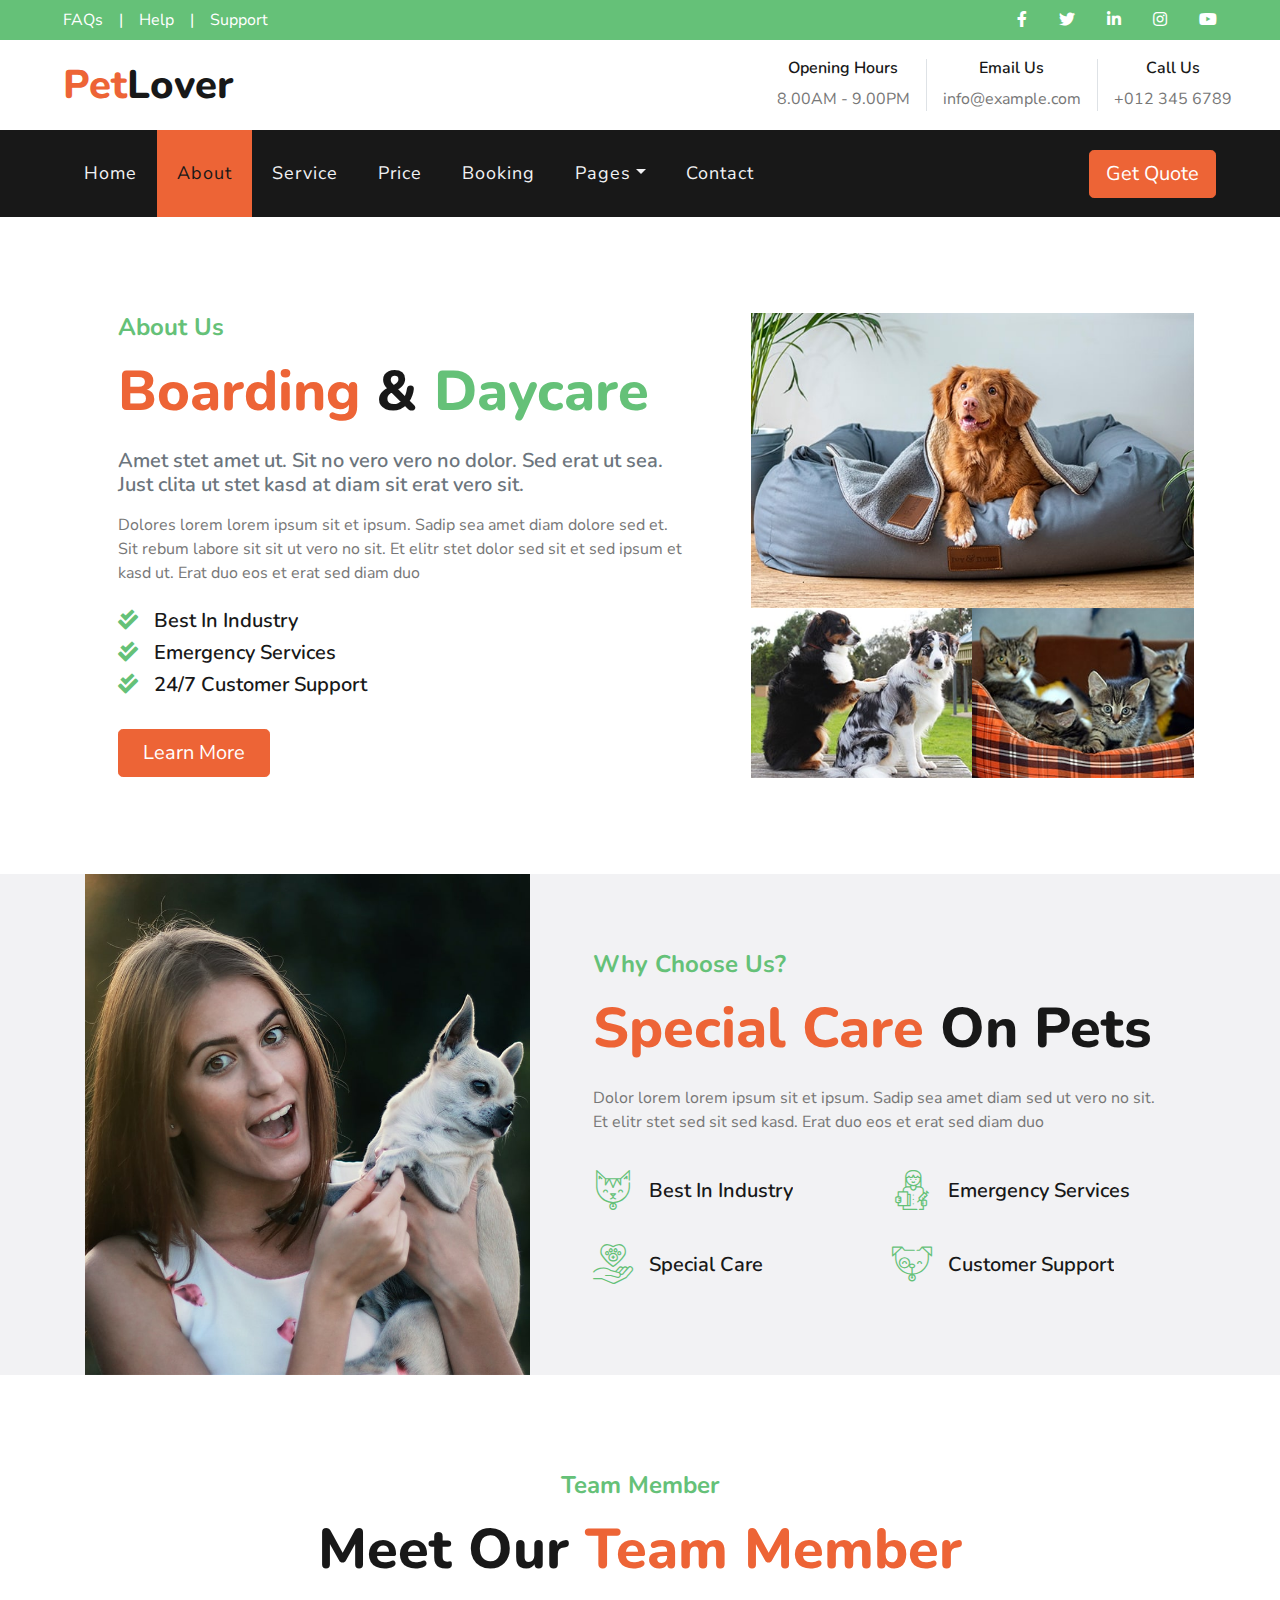
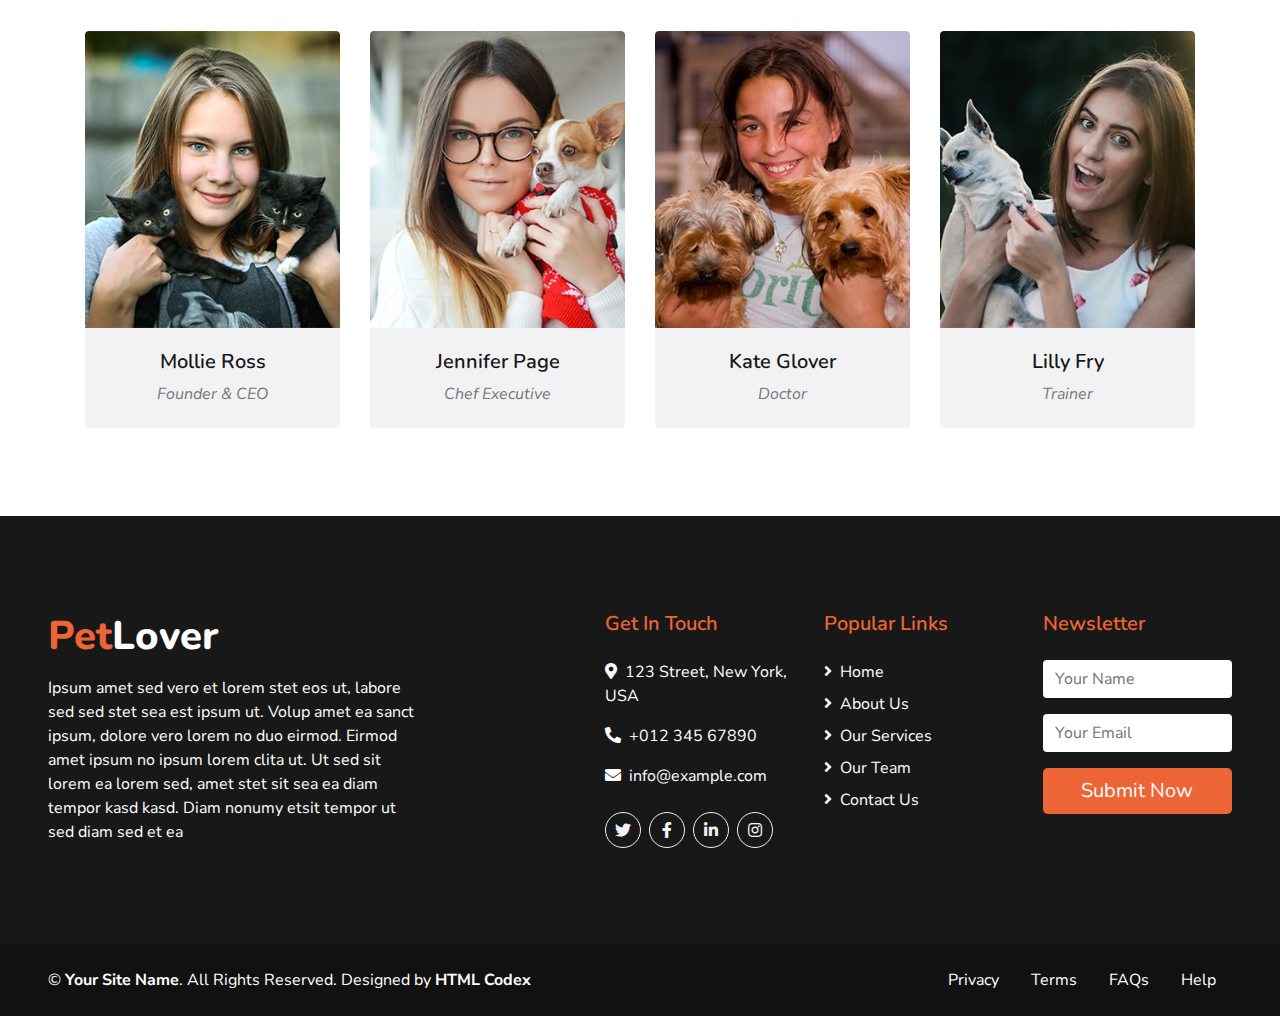
==== about.html @ 8bed98ee "Primer commit" ====
<!DOCTYPE html>
<html lang="en">

<head>
    <meta charset="utf-8">
    <title>PetLover - Pet Care Website Template</title>
    <meta content="width=device-width, initial-scale=1.0" name="viewport">
    <meta content="Free HTML Templates" name="keywords">
    <meta content="Free HTML Templates" name="description">

    <!-- Favicon -->
    <link href="img/favicon.ico" rel="icon">

    <!-- Google Web Fonts -->
    <link href="https://fonts.googleapis.com/css2?family=Nunito+Sans&family=Nunito:wght@600;700;800&display=swap" rel="stylesheet"> 

    <!-- Font Awesome -->
    <link href="https://cdnjs.cloudflare.com/ajax/libs/font-awesome/5.10.0/css/all.min.css" rel="stylesheet">

    <!-- Flaticon Font -->
    <link href="lib/flaticon/font/flaticon.css" rel="stylesheet">

    <!-- Libraries Stylesheet -->
    <link href="lib/owlcarousel/assets/owl.carousel.min.css" rel="stylesheet">
    <link href="lib/tempusdominus/css/tempusdominus-bootstrap-4.min.css" rel="stylesheet" />

    <!-- Customized Bootstrap Stylesheet -->
    <link href="css/style.css" rel="stylesheet">
</head>

<body>
    <!-- Topbar Start -->
    <div class="container-fluid">
        <div class="row bg-secondary py-2 px-lg-5">
            <div class="col-lg-6 text-center text-lg-left mb-2 mb-lg-0">
                <div class="d-inline-flex align-items-center">
                    <a class="text-white pr-3" href="">FAQs</a>
                    <span class="text-white">|</span>
                    <a class="text-white px-3" href="">Help</a>
                    <span class="text-white">|</span>
                    <a class="text-white pl-3" href="">Support</a>
                </div>
            </div>
            <div class="col-lg-6 text-center text-lg-right">
                <div class="d-inline-flex align-items-center">
                    <a class="text-white px-3" href="">
                        <i class="fab fa-facebook-f"></i>
                    </a>
                    <a class="text-white px-3" href="">
                        <i class="fab fa-twitter"></i>
                    </a>
                    <a class="text-white px-3" href="">
                        <i class="fab fa-linkedin-in"></i>
                    </a>
                    <a class="text-white px-3" href="">
                        <i class="fab fa-instagram"></i>
                    </a>
                    <a class="text-white pl-3" href="">
                        <i class="fab fa-youtube"></i>
                    </a>
                </div>
            </div>
        </div>
        <div class="row py-3 px-lg-5">
            <div class="col-lg-4">
                <a href="" class="navbar-brand d-none d-lg-block">
                    <h1 class="m-0 display-5 text-capitalize"><span class="text-primary">Pet</span>Lover</h1>
                </a>
            </div>
            <div class="col-lg-8 text-center text-lg-right">
                <div class="d-inline-flex align-items-center">
                    <div class="d-inline-flex flex-column text-center pr-3 border-right">
                        <h6>Opening Hours</h6>
                        <p class="m-0">8.00AM - 9.00PM</p>
                    </div>
                    <div class="d-inline-flex flex-column text-center px-3 border-right">
                        <h6>Email Us</h6>
                        <p class="m-0">info@example.com</p>
                    </div>
                    <div class="d-inline-flex flex-column text-center pl-3">
                        <h6>Call Us</h6>
                        <p class="m-0">+012 345 6789</p>
                    </div>
                </div>
            </div>
        </div>
    </div>
    <!-- Topbar End -->


    <!-- Navbar Start -->
    <div class="container-fluid p-0">
        <nav class="navbar navbar-expand-lg bg-dark navbar-dark py-3 py-lg-0 px-lg-5">
            <a href="" class="navbar-brand d-block d-lg-none">
                <h1 class="m-0 display-5 text-capitalize font-italic text-white"><span class="text-primary">Safety</span>First</h1>
            </a>
            <button type="button" class="navbar-toggler" data-toggle="collapse" data-target="#navbarCollapse">
                <span class="navbar-toggler-icon"></span>
            </button>
            <div class="collapse navbar-collapse justify-content-between px-3" id="navbarCollapse">
                <div class="navbar-nav mr-auto py-0">
                    <a href="index.html" class="nav-item nav-link">Home</a>
                    <a href="about.html" class="nav-item nav-link active">About</a>
                    <a href="service.html" class="nav-item nav-link">Service</a>
                    <a href="price.html" class="nav-item nav-link">Price</a>
                    <a href="booking.html" class="nav-item nav-link">Booking</a>
                    <div class="nav-item dropdown">
                        <a href="#" class="nav-link dropdown-toggle" data-toggle="dropdown">Pages</a>
                        <div class="dropdown-menu rounded-0 m-0">
                            <a href="blog.html" class="dropdown-item">Blog Grid</a>
                            <a href="single.html" class="dropdown-item">Blog Detail</a>
                        </div>
                    </div>
                    <a href="contact.html" class="nav-item nav-link">Contact</a>
                </div>
                <a href="" class="btn btn-lg btn-primary px-3 d-none d-lg-block">Get Quote</a>
            </div>
        </nav>
    </div>
    <!-- Navbar End -->


    <!-- About Start -->
    <div class="container py-5">
        <div class="row py-5">
            <div class="col-lg-7 pb-5 pb-lg-0 px-3 px-lg-5">
                <h4 class="text-secondary mb-3">About Us</h4>
                <h1 class="display-4 mb-4"><span class="text-primary">Boarding</span> & <span class="text-secondary">Daycare</span></h1>
                <h5 class="text-muted mb-3">Amet stet amet ut. Sit no vero vero no dolor. Sed erat ut sea. Just clita ut stet kasd at diam sit erat vero sit.</h5>
                <p class="mb-4">Dolores lorem lorem ipsum sit et ipsum. Sadip sea amet diam dolore sed et. Sit rebum labore sit sit ut vero no sit. Et elitr stet dolor sed sit et sed ipsum et kasd ut. Erat duo eos et erat sed diam duo</p>
                <ul class="list-inline">
                    <li><h5><i class="fa fa-check-double text-secondary mr-3"></i>Best In Industry</h5></li>
                    <li><h5><i class="fa fa-check-double text-secondary mr-3"></i>Emergency Services</h5></li>
                    <li><h5><i class="fa fa-check-double text-secondary mr-3"></i>24/7 Customer Support</h5></li>
                </ul>
                <a href="" class="btn btn-lg btn-primary mt-3 px-4">Learn More</a>
            </div>
            <div class="col-lg-5">
                <div class="row px-3">
                    <div class="col-12 p-0">
                        <img class="img-fluid w-100" src="img/about-1.jpg" alt="">
                    </div>
                    <div class="col-6 p-0">
                        <img class="img-fluid w-100" src="img/about-2.jpg" alt="">
                    </div>
                    <div class="col-6 p-0">
                        <img class="img-fluid w-100" src="img/about-3.jpg" alt="">
                    </div>
                </div>
            </div>
        </div>
    </div>
    <!-- About End -->


    <!-- Features Start -->
    <div class="container-fluid bg-light">
        <div class="container">
            <div class="row align-items-center">
                <div class="col-lg-5">
                    <img class="img-fluid w-100" src="img/feature.jpg" alt="">
                </div>
                <div class="col-lg-7 py-5 py-lg-0 px-3 px-lg-5">
                    <h4 class="text-secondary mb-3">Why Choose Us?</h4>
                    <h1 class="display-4 mb-4"><span class="text-primary">Special Care</span> On Pets</h1>
                    <p class="mb-4">Dolor lorem lorem ipsum sit et ipsum. Sadip sea amet diam sed ut vero no sit. Et elitr stet sed sit sed kasd. Erat duo eos et erat sed diam duo</p>
                    <div class="row py-2">
                        <div class="col-6">
                            <div class="d-flex align-items-center mb-4">
                                <h1 class="flaticon-cat font-weight-normal text-secondary m-0 mr-3"></h1>
                                <h5 class="text-truncate m-0">Best In Industry</h5>
                            </div>
                        </div>
                        <div class="col-6">
                            <div class="d-flex align-items-center mb-4">
                                <h1 class="flaticon-doctor font-weight-normal text-secondary m-0 mr-3"></h1>
                                <h5 class="text-truncate m-0">Emergency Services</h5>
                            </div>
                        </div>
                        <div class="col-6">
                            <div class="d-flex align-items-center">
                                <h1 class="flaticon-care font-weight-normal text-secondary m-0 mr-3"></h1>
                                <h5 class="text-truncate m-0">Special Care</h5>
                            </div>
                        </div>
                        <div class="col-6">
                            <div class="d-flex align-items-center">
                                <h1 class="flaticon-dog font-weight-normal text-secondary m-0 mr-3"></h1>
                                <h5 class="text-truncate m-0">Customer Support</h5>
                            </div>
                        </div>
                    </div>
                </div>
            </div>
        </div>
    </div>
    <!-- Features End -->


    <!-- Team Start -->
    <div class="container mt-5 pt-5 pb-3">
        <div class="d-flex flex-column text-center mb-5">
            <h4 class="text-secondary mb-3">Team Member</h4>
            <h1 class="display-4 m-0">Meet Our <span class="text-primary">Team Member</span></h1>
        </div>
        <div class="row">
            <div class="col-lg-3 col-md-6">
                <div class="team card position-relative overflow-hidden border-0 mb-4">
                    <img class="card-img-top" src="img/team-1.jpg" alt="">
                    <div class="card-body text-center p-0">
                        <div class="team-text d-flex flex-column justify-content-center bg-light">
                            <h5>Mollie Ross</h5>
                            <i>Founder & CEO</i>
                        </div>
                        <div class="team-social d-flex align-items-center justify-content-center bg-dark">
                            <a class="btn btn-outline-primary rounded-circle text-center mr-2 px-0" style="width: 36px; height: 36px;" href="#"><i class="fab fa-twitter"></i></a>
                            <a class="btn btn-outline-primary rounded-circle text-center mr-2 px-0" style="width: 36px; height: 36px;" href="#"><i class="fab fa-facebook-f"></i></a>
                            <a class="btn btn-outline-primary rounded-circle text-center mr-2 px-0" style="width: 36px; height: 36px;" href="#"><i class="fab fa-linkedin-in"></i></a>
                            <a class="btn btn-outline-primary rounded-circle text-center px-0" style="width: 36px; height: 36px;" href="#"><i class="fab fa-instagram"></i></a>
                        </div>
                    </div>
                </div>
            </div>
            <div class="col-lg-3 col-md-6">
                <div class="team card position-relative overflow-hidden border-0 mb-4">
                    <img class="card-img-top" src="img/team-2.jpg" alt="">
                    <div class="card-body text-center p-0">
                        <div class="team-text d-flex flex-column justify-content-center bg-light">
                            <h5>Jennifer Page</h5>
                            <i>Chef Executive</i>
                        </div>
                        <div class="team-social d-flex align-items-center justify-content-center bg-dark">
                            <a class="btn btn-outline-primary rounded-circle text-center mr-2 px-0" style="width: 36px; height: 36px;" href="#"><i class="fab fa-twitter"></i></a>
                            <a class="btn btn-outline-primary rounded-circle text-center mr-2 px-0" style="width: 36px; height: 36px;" href="#"><i class="fab fa-facebook-f"></i></a>
                            <a class="btn btn-outline-primary rounded-circle text-center mr-2 px-0" style="width: 36px; height: 36px;" href="#"><i class="fab fa-linkedin-in"></i></a>
                            <a class="btn btn-outline-primary rounded-circle text-center px-0" style="width: 36px; height: 36px;" href="#"><i class="fab fa-instagram"></i></a>
                        </div>
                    </div>
                </div>
            </div>
            <div class="col-lg-3 col-md-6">
                <div class="team card position-relative overflow-hidden border-0 mb-4">
                    <img class="card-img-top" src="img/team-3.jpg" alt="">
                    <div class="card-body text-center p-0">
                        <div class="team-text d-flex flex-column justify-content-center bg-light">
                            <h5>Kate Glover</h5>
                            <i>Doctor</i>
                        </div>
                        <div class="team-social d-flex align-items-center justify-content-center bg-dark">
                            <a class="btn btn-outline-primary rounded-circle text-center mr-2 px-0" style="width: 36px; height: 36px;" href="#"><i class="fab fa-twitter"></i></a>
                            <a class="btn btn-outline-primary rounded-circle text-center mr-2 px-0" style="width: 36px; height: 36px;" href="#"><i class="fab fa-facebook-f"></i></a>
                            <a class="btn btn-outline-primary rounded-circle text-center mr-2 px-0" style="width: 36px; height: 36px;" href="#"><i class="fab fa-linkedin-in"></i></a>
                            <a class="btn btn-outline-primary rounded-circle text-center px-0" style="width: 36px; height: 36px;" href="#"><i class="fab fa-instagram"></i></a>
                        </div>
                    </div>
                </div>
            </div>
            <div class="col-lg-3 col-md-6">
                <div class="team card position-relative overflow-hidden border-0 mb-4">
                    <img class="card-img-top" src="img/team-4.jpg" alt="">
                    <div class="card-body text-center p-0">
                        <div class="team-text d-flex flex-column justify-content-center bg-light">
                            <h5>Lilly Fry</h5>
                            <i>Trainer</i>
                        </div>
                        <div class="team-social d-flex align-items-center justify-content-center bg-dark">
                            <a class="btn btn-outline-primary rounded-circle text-center mr-2 px-0" style="width: 36px; height: 36px;" href="#"><i class="fab fa-twitter"></i></a>
                            <a class="btn btn-outline-primary rounded-circle text-center mr-2 px-0" style="width: 36px; height: 36px;" href="#"><i class="fab fa-facebook-f"></i></a>
                            <a class="btn btn-outline-primary rounded-circle text-center mr-2 px-0" style="width: 36px; height: 36px;" href="#"><i class="fab fa-linkedin-in"></i></a>
                            <a class="btn btn-outline-primary rounded-circle text-center px-0" style="width: 36px; height: 36px;" href="#"><i class="fab fa-instagram"></i></a>
                        </div>
                    </div>
                </div>
            </div>
        </div>
    </div>
    <!-- Team End -->


    <!-- Footer Start -->
    <div class="container-fluid bg-dark text-white mt-5 py-5 px-sm-3 px-md-5">
        <div class="row pt-5">
            <div class="col-lg-4 col-md-12 mb-5">
                <h1 class="mb-3 display-5 text-capitalize text-white"><span class="text-primary">Pet</span>Lover</h1>
                <p class="m-0">Ipsum amet sed vero et lorem stet eos ut, labore sed sed stet sea est ipsum ut. Volup amet ea sanct ipsum, dolore vero lorem no duo eirmod. Eirmod amet ipsum no ipsum lorem clita ut. Ut sed sit lorem ea lorem sed, amet stet sit sea ea diam tempor kasd kasd. Diam nonumy etsit tempor ut sed diam sed et ea</p>
            </div>
            <div class="col-lg-8 col-md-12">
                <div class="row">
                    <div class="col-md-4 mb-5">
                        <h5 class="text-primary mb-4">Get In Touch</h5>
                        <p><i class="fa fa-map-marker-alt mr-2"></i>123 Street, New York, USA</p>
                        <p><i class="fa fa-phone-alt mr-2"></i>+012 345 67890</p>
                        <p><i class="fa fa-envelope mr-2"></i>info@example.com</p>
                        <div class="d-flex justify-content-start mt-4">
                            <a class="btn btn-outline-light rounded-circle text-center mr-2 px-0" style="width: 36px; height: 36px;" href="#"><i class="fab fa-twitter"></i></a>
                            <a class="btn btn-outline-light rounded-circle text-center mr-2 px-0" style="width: 36px; height: 36px;" href="#"><i class="fab fa-facebook-f"></i></a>
                            <a class="btn btn-outline-light rounded-circle text-center mr-2 px-0" style="width: 36px; height: 36px;" href="#"><i class="fab fa-linkedin-in"></i></a>
                            <a class="btn btn-outline-light rounded-circle text-center mr-2 px-0" style="width: 36px; height: 36px;" href="#"><i class="fab fa-instagram"></i></a>
                        </div>
                    </div>
                    <div class="col-md-4 mb-5">
                        <h5 class="text-primary mb-4">Popular Links</h5>
                        <div class="d-flex flex-column justify-content-start">
                            <a class="text-white mb-2" href="#"><i class="fa fa-angle-right mr-2"></i>Home</a>
                            <a class="text-white mb-2" href="#"><i class="fa fa-angle-right mr-2"></i>About Us</a>
                            <a class="text-white mb-2" href="#"><i class="fa fa-angle-right mr-2"></i>Our Services</a>
                            <a class="text-white mb-2" href="#"><i class="fa fa-angle-right mr-2"></i>Our Team</a>
                            <a class="text-white" href="#"><i class="fa fa-angle-right mr-2"></i>Contact Us</a>
                        </div>
                    </div>
                    <div class="col-md-4 mb-5">
                        <h5 class="text-primary mb-4">Newsletter</h5>
                        <form action="">
                            <div class="form-group">
                                <input type="text" class="form-control border-0" placeholder="Your Name" required="required" />
                            </div>
                            <div class="form-group">
                                <input type="email" class="form-control border-0" placeholder="Your Email" required="required" />
                            </div>
                            <div>
                                <button class="btn btn-lg btn-primary btn-block border-0" type="submit">Submit Now</button>
                            </div>
                        </form>
                    </div>
                </div>
            </div>
        </div>
    </div>
    <div class="container-fluid text-white py-4 px-sm-3 px-md-5" style="background: #111111;">
        <div class="row">
            <div class="col-md-6 text-center text-md-left mb-3 mb-md-0">
                <p class="m-0 text-white">
                    &copy; <a class="text-white font-weight-bold" href="#">Your Site Name</a>. All Rights Reserved. Designed by
                    <a class="text-white font-weight-bold" href="https://htmlcodex.com">HTML Codex</a>
                </p>
            </div>
            <div class="col-md-6 text-center text-md-right">
                <ul class="nav d-inline-flex">
                    <li class="nav-item">
                        <a class="nav-link text-white py-0" href="#">Privacy</a>
                    </li>
                    <li class="nav-item">
                        <a class="nav-link text-white py-0" href="#">Terms</a>
                    </li>
                    <li class="nav-item">
                        <a class="nav-link text-white py-0" href="#">FAQs</a>
                    </li>
                    <li class="nav-item">
                        <a class="nav-link text-white py-0" href="#">Help</a>
                    </li>
                </ul>
            </div>
        </div>
    </div>
    <!-- Footer End -->


    <!-- Back to Top -->
    <a href="#" class="btn btn-lg btn-primary back-to-top"><i class="fa fa-angle-double-up"></i></a>


    <!-- JavaScript Libraries -->
    <script src="https://code.jquery.com/jquery-3.4.1.min.js"></script>
    <script src="https://stackpath.bootstrapcdn.com/bootstrap/4.4.1/js/bootstrap.bundle.min.js"></script>
    <script src="lib/easing/easing.min.js"></script>
    <script src="lib/owlcarousel/owl.carousel.min.js"></script>
    <script src="lib/tempusdominus/js/moment.min.js"></script>
    <script src="lib/tempusdominus/js/moment-timezone.min.js"></script>
    <script src="lib/tempusdominus/js/tempusdominus-bootstrap-4.min.js"></script>

    <!-- Contact Javascript File -->
    <script src="mail/jqBootstrapValidation.min.js"></script>
    <script src="mail/contact.js"></script>

    <!-- Template Javascript -->
    <script src="js/main.js"></script>
</body>

</html>
---- lib/flaticon/font/flaticon.css ----
/*
  	Flaticon icon font: Flaticon
  	Creation date: 06/11/2020 05:08
  	*/

@font-face {
  font-family: "Flaticon";
  src: url("./Flaticon.eot");
  src: url("./Flaticon.eot?#iefix") format("embedded-opentype"),
       url("./Flaticon.woff2") format("woff2"),
       url("./Flaticon.woff") format("woff"),
       url("./Flaticon.ttf") format("truetype"),
       url("./Flaticon.svg#Flaticon") format("svg");
  font-weight: normal;
  font-style: normal;
}

@media screen and (-webkit-min-device-pixel-ratio:0) {
  @font-face {
    font-family: "Flaticon";
    src: url("./Flaticon.svg#Flaticon") format("svg");
  }
}

[class^="flaticon-"]:before, [class*=" flaticon-"]:before,
[class^="flaticon-"]:after, [class*=" flaticon-"]:after {   
  font-family: Flaticon;
        font-size: 20px;
font-style: normal;
margin-left: 20px;
}

.flaticon-house:before { content: "\f100"; }
.flaticon-grooming:before { content: "\f101"; }
.flaticon-food:before { content: "\f102"; }
.flaticon-care:before { content: "\f103"; }
.flaticon-vaccine:before { content: "\f104"; }
.flaticon-doctor:before { content: "\f105"; }
.flaticon-cat:before { content: "\f106"; }
.flaticon-dog:before { content: "\f107"; }
.flaticon-fountain:before { content: "\f108"; }
.flaticon-toy:before { content: "\f109"; }
---- css/style.css ----
/******* Bootstrap Theming ********/
/*!
 * Bootstrap v4.5.3 (https://getbootstrap.com/)
 * Copyright 2011-2020 The Bootstrap Authors
 * Copyright 2011-2020 Twitter, Inc.
 * Licensed under MIT (https://github.com/twbs/bootstrap/blob/main/LICENSE)
 */
:root {
  --blue: #007bff;
  --indigo: #6610f2;
  --purple: #6f42c1;
  --pink: #e83e8c;
  --red: #dc3545;
  --orange: #fd7e14;
  --yellow: #ffc107;
  --green: #28a745;
  --teal: #20c997;
  --cyan: #17a2b8;
  --white: #fff;
  --gray: #6c757d;
  --gray-dark: #343a40;
  --primary: #ED6436;
  --secondary: #65C178;
  --success: #28a745;
  --info: #17a2b8;
  --warning: #ffc107;
  --danger: #dc3545;
  --light: #F2F2F4;
  --dark: #181818;
  --breakpoint-xs: 0;
  --breakpoint-sm: 576px;
  --breakpoint-md: 768px;
  --breakpoint-lg: 992px;
  --breakpoint-xl: 1200px;
  --font-family-sans-serif: "Nunito Sans", sans-serif;
  --font-family-monospace: SFMono-Regular, Menlo, Monaco, Consolas, "Liberation Mono", "Courier New", monospace;
}

*,
*::before,
*::after {
  box-sizing: border-box;
}

html {
  font-family: sans-serif;
  line-height: 1.15;
  -webkit-text-size-adjust: 100%;
  -webkit-tap-highlight-color: rgba(0, 0, 0, 0);
}

article, aside, figcaption, figure, footer, header, hgroup, main, nav, section {
  display: block;
}

body {
  margin: 0;
  font-family: "Nunito Sans", sans-serif;
  font-size: 1rem;
  font-weight: 400;
  line-height: 1.5;
  color: #777777;
  text-align: left;
  background-color: #fff;
}

[tabindex="-1"]:focus:not(:focus-visible) {
  outline: 0 !important;
}

hr {
  box-sizing: content-box;
  height: 0;
  overflow: visible;
}

h1, h2, h3, h4, h5, h6 {
  margin-top: 0;
  margin-bottom: 0.5rem;
}

p {
  margin-top: 0;
  margin-bottom: 1rem;
}

abbr[title],
abbr[data-original-title] {
  text-decoration: underline;
  text-decoration: underline dotted;
  cursor: help;
  border-bottom: 0;
  text-decoration-skip-ink: none;
}

address {
  margin-bottom: 1rem;
  font-style: normal;
  line-height: inherit;
}

ol,
ul,
dl {
  margin-top: 0;
  margin-bottom: 1rem;
}

ol ol,
ul ul,
ol ul,
ul ol {
  margin-bottom: 0;
}

dt {
  font-weight: 700;
}

dd {
  margin-bottom: .5rem;
  margin-left: 0;
}

blockquote {
  margin: 0 0 1rem;
}

b,
strong {
  font-weight: bolder;
}

small {
  font-size: 80%;
}

sub,
sup {
  position: relative;
  font-size: 75%;
  line-height: 0;
  vertical-align: baseline;
}

sub {
  bottom: -.25em;
}

sup {
  top: -.5em;
}

a {
  color: #ED6436;
  text-decoration: none;
  background-color: transparent;
}

a:hover {
  color: #c53f12;
  text-decoration: underline;
}

a:not([href]):not([class]) {
  color: inherit;
  text-decoration: none;
}

a:not([href]):not([class]):hover {
  color: inherit;
  text-decoration: none;
}

pre,
code,
kbd,
samp {
  font-family: SFMono-Regular, Menlo, Monaco, Consolas, "Liberation Mono", "Courier New", monospace;
  font-size: 1em;
}

pre {
  margin-top: 0;
  margin-bottom: 1rem;
  overflow: auto;
  -ms-overflow-style: scrollbar;
}

figure {
  margin: 0 0 1rem;
}

img {
  vertical-align: middle;
  border-style: none;
}

svg {
  overflow: hidden;
  vertical-align: middle;
}

table {
  border-collapse: collapse;
}

caption {
  padding-top: 0.75rem;
  padding-bottom: 0.75rem;
  color: #6c757d;
  text-align: left;
  caption-side: bottom;
}

th {
  text-align: inherit;
  text-align: -webkit-match-parent;
}

label {
  display: inline-block;
  margin-bottom: 0.5rem;
}

button {
  border-radius: 0;
}

button:focus {
  outline: 1px dotted;
  outline: 5px auto -webkit-focus-ring-color;
}

input,
button,
select,
optgroup,
textarea {
  margin: 0;
  font-family: inherit;
  font-size: inherit;
  line-height: inherit;
}

button,
input {
  overflow: visible;
}

button,
select {
  text-transform: none;
}

[role="button"] {
  cursor: pointer;
}

select {
  word-wrap: normal;
}

button,
[type="button"],
[type="reset"],
[type="submit"] {
  -webkit-appearance: button;
}

button:not(:disabled),
[type="button"]:not(:disabled),
[type="reset"]:not(:disabled),
[type="submit"]:not(:disabled) {
  cursor: pointer;
}

button::-moz-focus-inner,
[type="button"]::-moz-focus-inner,
[type="reset"]::-moz-focus-inner,
[type="submit"]::-moz-focus-inner {
  padding: 0;
  border-style: none;
}

input[type="radio"],
input[type="checkbox"] {
  box-sizing: border-box;
  padding: 0;
}

textarea {
  overflow: auto;
  resize: vertical;
}

fieldset {
  min-width: 0;
  padding: 0;
  margin: 0;
  border: 0;
}

legend {
  display: block;
  width: 100%;
  max-width: 100%;
  padding: 0;
  margin-bottom: .5rem;
  font-size: 1.5rem;
  line-height: inherit;
  color: inherit;
  white-space: normal;
}

@media (max-width: 1200px) {
  legend {
    font-size: calc(1.275rem + 0.3vw) ;
  }
}

progress {
  vertical-align: baseline;
}

[type="number"]::-webkit-inner-spin-button,
[type="number"]::-webkit-outer-spin-button {
  height: auto;
}

[type="search"] {
  outline-offset: -2px;
  -webkit-appearance: none;
}

[type="search"]::-webkit-search-decoration {
  -webkit-appearance: none;
}

::-webkit-file-upload-button {
  font: inherit;
  -webkit-appearance: button;
}

output {
  display: inline-block;
}

summary {
  display: list-item;
  cursor: pointer;
}

template {
  display: none;
}

[hidden] {
  display: none !important;
}

h1, h2, h3, h4, h5, h6,
.h1, .h2, .h3, .h4, .h5, .h6 {
  margin-bottom: 0.5rem;
  font-family: "Nunito", sans-serif;
  font-weight: 500;
  line-height: 1.2;
  color: #181818;
}

h1, .h1 {
  font-size: 2.5rem;
}

@media (max-width: 1200px) {
  h1, .h1 {
    font-size: calc(1.375rem + 1.5vw) ;
  }
}

h2, .h2 {
  font-size: 2rem;
}

@media (max-width: 1200px) {
  h2, .h2 {
    font-size: calc(1.325rem + 0.9vw) ;
  }
}

h3, .h3 {
  font-size: 1.75rem;
}

@media (max-width: 1200px) {
  h3, .h3 {
    font-size: calc(1.3rem + 0.6vw) ;
  }
}

h4, .h4 {
  font-size: 1.5rem;
}

@media (max-width: 1200px) {
  h4, .h4 {
    font-size: calc(1.275rem + 0.3vw) ;
  }
}

h5, .h5 {
  font-size: 1.25rem;
}

h6, .h6 {
  font-size: 1rem;
}

.lead {
  font-size: 1.25rem;
  font-weight: 300;
}

.display-1 {
  font-size: 6rem;
  font-weight: 300;
  line-height: 1.2;
}

@media (max-width: 1200px) {
  .display-1 {
    font-size: calc(1.725rem + 5.7vw) ;
  }
}

.display-2 {
  font-size: 5.5rem;
  font-weight: 300;
  line-height: 1.2;
}

@media (max-width: 1200px) {
  .display-2 {
    font-size: calc(1.675rem + 5.1vw) ;
  }
}

.display-3 {
  font-size: 4.5rem;
  font-weight: 300;
  line-height: 1.2;
}

@media (max-width: 1200px) {
  .display-3 {
    font-size: calc(1.575rem + 3.9vw) ;
  }
}

.display-4 {
  font-size: 3.5rem;
  font-weight: 300;
  line-height: 1.2;
}

@media (max-width: 1200px) {
  .display-4 {
    font-size: calc(1.475rem + 2.7vw) ;
  }
}

hr {
  margin-top: 1rem;
  margin-bottom: 1rem;
  border: 0;
  border-top: 1px solid rgba(0, 0, 0, 0.1);
}

small,
.small {
  font-size: 80%;
  font-weight: 400;
}

mark,
.mark {
  padding: 0.2em;
  background-color: #fcf8e3;
}

.list-unstyled {
  padding-left: 0;
  list-style: none;
}

.list-inline {
  padding-left: 0;
  list-style: none;
}

.list-inline-item {
  display: inline-block;
}

.list-inline-item:not(:last-child) {
  margin-right: 0.5rem;
}

.initialism {
  font-size: 90%;
  text-transform: uppercase;
}

.blockquote {
  margin-bottom: 1rem;
  font-size: 1.25rem;
}

.blockquote-footer {
  display: block;
  font-size: 80%;
  color: #6c757d;
}

.blockquote-footer::before {
  content: "\2014\00A0";
}

.img-fluid {
  max-width: 100%;
  height: auto;
}

.img-thumbnail {
  padding: 0.25rem;
  background-color: #fff;
  border: 1px solid #dee2e6;
  border-radius: 0.25rem;
  max-width: 100%;
  height: auto;
}

.figure {
  display: inline-block;
}

.figure-img {
  margin-bottom: 0.5rem;
  line-height: 1;
}

.figure-caption {
  font-size: 90%;
  color: #6c757d;
}

code {
  font-size: 87.5%;
  color: #e83e8c;
  word-wrap: break-word;
}

a > code {
  color: inherit;
}

kbd {
  padding: 0.2rem 0.4rem;
  font-size: 87.5%;
  color: #fff;
  background-color: #212529;
  border-radius: 0.2rem;
}

kbd kbd {
  padding: 0;
  font-size: 100%;
  font-weight: 700;
}

pre {
  display: block;
  font-size: 87.5%;
  color: #212529;
}

pre code {
  font-size: inherit;
  color: inherit;
  word-break: normal;
}

.pre-scrollable {
  max-height: 340px;
  overflow-y: scroll;
}

.container,
.container-fluid,
.container-sm,
.container-md,
.container-lg,
.container-xl {
  width: 100%;
  padding-right: 15px;
  padding-left: 15px;
  margin-right: auto;
  margin-left: auto;
}

@media (min-width: 576px) {
  .container, .container-sm {
    max-width: 540px;
  }
}

@media (min-width: 768px) {
  .container, .container-sm, .container-md {
    max-width: 720px;
  }
}

@media (min-width: 992px) {
  .container, .container-sm, .container-md, .container-lg {
    max-width: 960px;
  }
}

@media (min-width: 1200px) {
  .container, .container-sm, .container-md, .container-lg, .container-xl {
    max-width: 1140px;
  }
}

.row {
  display: flex;
  flex-wrap: wrap;
  margin-right: -15px;
  margin-left: -15px;
}

.no-gutters {
  margin-right: 0;
  margin-left: 0;
}

.no-gutters > .col,
.no-gutters > [class*="col-"] {
  padding-right: 0;
  padding-left: 0;
}

.col-1, .col-2, .col-3, .col-4, .col-5, .col-6, .col-7, .col-8, .col-9, .col-10, .col-11, .col-12, .col,
.col-auto, .col-sm-1, .col-sm-2, .col-sm-3, .col-sm-4, .col-sm-5, .col-sm-6, .col-sm-7, .col-sm-8, .col-sm-9, .col-sm-10, .col-sm-11, .col-sm-12, .col-sm,
.col-sm-auto, .col-md-1, .col-md-2, .col-md-3, .col-md-4, .col-md-5, .col-md-6, .col-md-7, .col-md-8, .col-md-9, .col-md-10, .col-md-11, .col-md-12, .col-md,
.col-md-auto, .col-lg-1, .col-lg-2, .col-lg-3, .col-lg-4, .col-lg-5, .col-lg-6, .col-lg-7,  .col-lg-9, .col-lg-10, .col-lg-11, .col-lg-12, .col-lg,
.col-lg-auto, .col-xl-1, .col-xl-2, .col-xl-3, .col-xl-4, .col-xl-5, .col-xl-6, .col-xl-7, .col-xl-8, .col-xl-9, .col-xl-10, .col-xl-11, .col-xl-12, .col-xl,
.col-xl-auto {
  position: relative;
  width: 100%;
  padding-right: 15px;
  padding-left: 15px;
}
.col-lg-8{
  display: flex;
  justify-content: end;
  width: 100%;
 

}
.col {
  flex-basis: 0;
  flex-grow: 1;
  max-width: 100%;
}

.row-cols-1 > * {
  flex: 0 0 100%;
  max-width: 100%;
}

.row-cols-2 > * {
  flex: 0 0 50%;
  max-width: 50%;
}

.row-cols-3 > * {
  flex: 0 0 33.33333%;
  max-width: 33.33333%;
}

.row-cols-4 > * {
  flex: 0 0 25%;
  max-width: 25%;
}

.row-cols-5 > * {
  flex: 0 0 20%;
  max-width: 20%;
}

.row-cols-6 > * {
  flex: 0 0 16.66667%;
  max-width: 16.66667%;
}

.col-auto {
  flex: 0 0 auto;
  width: auto;
  max-width: 100%;
}

.col-1 {
  flex: 0 0 8.33333%;
  max-width: 8.33333%;
}

.col-2 {
  flex: 0 0 16.66667%;
  max-width: 16.66667%;
}

.col-3 {
  flex: 0 0 25%;
  max-width: 25%;
}

.col-4 {
  flex: 0 0 33.33333%;
  max-width: 33.33333%;
}

.col-5 {
  flex: 0 0 41.66667%;
  max-width: 41.66667%;
}

.col-6 {
  flex: 0 0 50%;
  max-width: 50%;
}

.col-7 {
  flex: 0 0 58.33333%;
  max-width: 58.33333%;
}

.col-8 {
  flex: 0 0 66.66667%;
  max-width: 66.66667%;
}

.col-9 {
  flex: 0 0 75%;
  max-width: 75%;
}

.col-10 {
  flex: 0 0 83.33333%;
  max-width: 83.33333%;
}

.col-11 {
  flex: 0 0 91.66667%;
  max-width: 91.66667%;
}

.col-12 {
  flex: 0 0 100%;
  max-width: 100%;
}

.order-first {
  order: -1;
}

.order-last {
  order: 13;
}

.order-0 {
  order: 0;
}

.order-1 {
  order: 1;
}

.order-2 {
  order: 2;
}

.order-3 {
  order: 3;
}

.order-4 {
  order: 4;
}

.order-5 {
  order: 5;
}

.order-6 {
  order: 6;
}

.order-7 {
  order: 7;
}

.order-8 {
  order: 8;
}

.order-9 {
  order: 9;
}

.order-10 {
  order: 10;
}

.order-11 {
  order: 11;
}

.order-12 {
  order: 12;
}

.offset-1 {
  margin-left: 8.33333%;
}

.offset-2 {
  margin-left: 16.66667%;
}

.offset-3 {
  margin-left: 25%;
}

.offset-4 {
  margin-left: 33.33333%;
}

.offset-5 {
  margin-left: 41.66667%;
}

.offset-6 {
  margin-left: 50%;
}

.offset-7 {
  margin-left: 58.33333%;
}

.offset-8 {
  margin-left: 66.66667%;
}

.offset-9 {
  margin-left: 75%;
}

.offset-10 {
  margin-left: 83.33333%;
}

.offset-11 {
  margin-left: 91.66667%;
}

@media (min-width: 576px) {
  .col-sm {
    flex-basis: 0;
    flex-grow: 1;
    max-width: 100%;
  }
  .row-cols-sm-1 > * {
    flex: 0 0 100%;
    max-width: 100%;
  }
  .row-cols-sm-2 > * {
    flex: 0 0 50%;
    max-width: 50%;
  }
  .row-cols-sm-3 > * {
    flex: 0 0 33.33333%;
    max-width: 33.33333%;
  }
  .row-cols-sm-4 > * {
    flex: 0 0 25%;
    max-width: 25%;
  }
  .row-cols-sm-5 > * {
    flex: 0 0 20%;
    max-width: 20%;
  }
  .row-cols-sm-6 > * {
    flex: 0 0 16.66667%;
    max-width: 16.66667%;
  }
  .col-sm-auto {
    flex: 0 0 auto;
    width: auto;
    max-width: 100%;
  }
  .col-sm-1 {
    flex: 0 0 8.33333%;
    max-width: 8.33333%;
  }
  .col-sm-2 {
    flex: 0 0 16.66667%;
    max-width: 16.66667%;
  }
  .col-sm-3 {
    flex: 0 0 25%;
    max-width: 25%;
  }
  .col-sm-4 {
    flex: 0 0 33.33333%;
    max-width: 33.33333%;
  }
  .col-sm-5 {
    flex: 0 0 41.66667%;
    max-width: 41.66667%;
  }
  .col-sm-6 {
    flex: 0 0 50%;
    max-width: 50%;
  }
  .col-sm-7 {
    flex: 0 0 58.33333%;
    max-width: 58.33333%;
  }
  .col-sm-8 {
    flex: 0 0 66.66667%;
    max-width: 66.66667%;
  }
  .col-sm-9 {
    flex: 0 0 75%;
    max-width: 75%;
  }
  .col-sm-10 {
    flex: 0 0 83.33333%;
    max-width: 83.33333%;
  }
  .col-sm-11 {
    flex: 0 0 91.66667%;
    max-width: 91.66667%;
  }
  .col-sm-12 {
    flex: 0 0 100%;
    max-width: 100%;
  }
  .order-sm-first {
    order: -1;
  }
  .order-sm-last {
    order: 13;
  }
  .order-sm-0 {
    order: 0;
  }
  .order-sm-1 {
    order: 1;
  }
  .order-sm-2 {
    order: 2;
  }
  .order-sm-3 {
    order: 3;
  }
  .order-sm-4 {
    order: 4;
  }
  .order-sm-5 {
    order: 5;
  }
  .order-sm-6 {
    order: 6;
  }
  .order-sm-7 {
    order: 7;
  }
  .order-sm-8 {
    order: 8;
  }
  .order-sm-9 {
    order: 9;
  }
  .order-sm-10 {
    order: 10;
  }
  .order-sm-11 {
    order: 11;
  }
  .order-sm-12 {
    order: 12;
  }
  .offset-sm-0 {
    margin-left: 0;
  }
  .offset-sm-1 {
    margin-left: 8.33333%;
  }
  .offset-sm-2 {
    margin-left: 16.66667%;
  }
  .offset-sm-3 {
    margin-left: 25%;
  }
  .offset-sm-4 {
    margin-left: 33.33333%;
  }
  .offset-sm-5 {
    margin-left: 41.66667%;
  }
  .offset-sm-6 {
    margin-left: 50%;
  }
  .offset-sm-7 {
    margin-left: 58.33333%;
  }
  .offset-sm-8 {
    margin-left: 66.66667%;
  }
  .offset-sm-9 {
    margin-left: 75%;
  }
  .offset-sm-10 {
    margin-left: 83.33333%;
  }
  .offset-sm-11 {
    margin-left: 91.66667%;
  }
}

@media (min-width: 768px) {
  .col-md {
    flex-basis: 0;
    flex-grow: 1;
    max-width: 100%;
  }
  .row-cols-md-1 > * {
    flex: 0 0 100%;
    max-width: 100%;
  }
  .row-cols-md-2 > * {
    flex: 0 0 50%;
    max-width: 50%;
  }
  .row-cols-md-3 > * {
    flex: 0 0 33.33333%;
    max-width: 33.33333%;
  }
  .row-cols-md-4 > * {
    flex: 0 0 25%;
    max-width: 25%;
  }
  .row-cols-md-5 > * {
    flex: 0 0 20%;
    max-width: 20%;
  }
  .row-cols-md-6 > * {
    flex: 0 0 16.66667%;
    max-width: 16.66667%;
  }
  .col-md-auto {
    flex: 0 0 auto;
    width: auto;
    max-width: 100%;
  }
  .col-md-1 {
    flex: 0 0 8.33333%;
    max-width: 8.33333%;
  }
  .col-md-2 {
    flex: 0 0 16.66667%;
    max-width: 16.66667%;
  }
  .col-md-3 {
    flex: 0 0 25%;
    max-width: 25%;
  }
  .col-md-4 {
    flex: 0 0 33.33333%;
    max-width: 33.33333%;
  }
  .col-md-5 {
    flex: 0 0 41.66667%;
    max-width: 41.66667%;
  }
  .col-md-6 {
    flex: 0 0 50%;
    max-width: 50%;
  }
  .col-md-7 {
    flex: 0 0 58.33333%;
    max-width: 58.33333%;
  }
  .col-md-8 {
    flex: 0 0 66.66667%;
    max-width: 66.66667%;
  }
  .col-md-9 {
    flex: 0 0 75%;
    max-width: 75%;
  }
  .col-md-10 {
    flex: 0 0 83.33333%;
    max-width: 83.33333%;
  }
  .col-md-11 {
    flex: 0 0 91.66667%;
    max-width: 91.66667%;
  }
  .col-md-12 {
    flex: 0 0 100%;
    max-width: 100%;
  }
  .order-md-first {
    order: -1;
  }
  .order-md-last {
    order: 13;
  }
  .order-md-0 {
    order: 0;
  }
  .order-md-1 {
    order: 1;
  }
  .order-md-2 {
    order: 2;
  }
  .order-md-3 {
    order: 3;
  }
  .order-md-4 {
    order: 4;
  }
  .order-md-5 {
    order: 5;
  }
  .order-md-6 {
    order: 6;
  }
  .order-md-7 {
    order: 7;
  }
  .order-md-8 {
    order: 8;
  }
  .order-md-9 {
    order: 9;
  }
  .order-md-10 {
    order: 10;
  }
  .order-md-11 {
    order: 11;
  }
  .order-md-12 {
    order: 12;
  }
  .offset-md-0 {
    margin-left: 0;
  }
  .offset-md-1 {
    margin-left: 8.33333%;
  }
  .offset-md-2 {
    margin-left: 16.66667%;
  }
  .offset-md-3 {
    margin-left: 25%;
  }
  .offset-md-4 {
    margin-left: 33.33333%;
  }
  .offset-md-5 {
    margin-left: 41.66667%;
  }
  .offset-md-6 {
    margin-left: 50%;
  }
  .offset-md-7 {
    margin-left: 58.33333%;
  }
  .offset-md-8 {
    margin-left: 66.66667%;
  }
  .offset-md-9 {
    margin-left: 75%;
  }
  .offset-md-10 {
    margin-left: 83.33333%;
  }
  .offset-md-11 {
    margin-left: 91.66667%;
  }
}

@media (min-width: 992px) {
  .col-lg {
    flex-basis: 0;
    flex-grow: 1;
    max-width: 100%;
  }
  .row-cols-lg-1 > * {
    flex: 0 0 100%;
    max-width: 100%;
  }
  .row-cols-lg-2 > * {
    flex: 0 0 50%;
    max-width: 50%;
  }
  .row-cols-lg-3 > * {
    flex: 0 0 33.33333%;
    max-width: 33.33333%;
  }
  .row-cols-lg-4 > * {
    flex: 0 0 25%;
    max-width: 25%;
  }
  .row-cols-lg-5 > * {
    flex: 0 0 20%;
    max-width: 20%;
  }
  .row-cols-lg-6 > * {
    flex: 0 0 16.66667%;
    max-width: 16.66667%;
  }
  .col-lg-auto {
    flex: 0 0 auto;
    width: auto;
    max-width: 100%;
  }
  .col-lg-1 {
    flex: 0 0 8.33333%;
    max-width: 8.33333%;
  }
  .col-lg-2 {
    flex: 0 0 16.66667%;
    max-width: 16.66667%;
  }
  .col-lg-3 {
    flex: 0 0 25%;
    max-width: 25%;
  }
  .col-lg-4 {
    flex: 0 0 33.33333%;
    max-width: 33.33333%;
  }
  .col-lg-5 {
    flex: 0 0 41.66667%;
    max-width: 41.66667%;
  }
  .col-lg-6 {
    flex: 0 0 50%;
    max-width: 50%;
  }
  .col-lg-7 {
    flex: 0 0 58.33333%;
    max-width: 58.33333%;
  }
  .col-lg-8 {
    flex: 0 0 66.66667%;
    max-width: 66.66667%;
  }
  .col-lg-9 {
    flex: 0 0 75%;
    max-width: 75%;
  }
  .col-lg-10 {
    flex: 0 0 83.33333%;
    max-width: 83.33333%;
  }
  .col-lg-11 {
    flex: 0 0 91.66667%;
    max-width: 91.66667%;
  }
  .col-lg-12 {
    flex: 0 0 100%;
    max-width: 100%;
  }
  .order-lg-first {
    order: -1;
  }
  .order-lg-last {
    order: 13;
  }
  .order-lg-0 {
    order: 0;
  }
  .order-lg-1 {
    order: 1;
  }
  .order-lg-2 {
    order: 2;
  }
  .order-lg-3 {
    order: 3;
  }
  .order-lg-4 {
    order: 4;
  }
  .order-lg-5 {
    order: 5;
  }
  .order-lg-6 {
    order: 6;
  }
  .order-lg-7 {
    order: 7;
  }
  .order-lg-8 {
    order: 8;
  }
  .order-lg-9 {
    order: 9;
  }
  .order-lg-10 {
    order: 10;
  }
  .order-lg-11 {
    order: 11;
  }
  .order-lg-12 {
    order: 12;
  }
  .offset-lg-0 {
    margin-left: 0;
  }
  .offset-lg-1 {
    margin-left: 8.33333%;
  }
  .offset-lg-2 {
    margin-left: 16.66667%;
  }
  .offset-lg-3 {
    margin-left: 25%;
  }
  .offset-lg-4 {
    margin-left: 33.33333%;
  }
  .offset-lg-5 {
    margin-left: 41.66667%;
  }
  .offset-lg-6 {
    margin-left: 50%;
  }
  .offset-lg-7 {
    margin-left: 58.33333%;
  }
  .offset-lg-8 {
    margin-left: 66.66667%;
  }
  .offset-lg-9 {
    margin-left: 75%;
  }
  .offset-lg-10 {
    margin-left: 83.33333%;
  }
  .offset-lg-11 {
    margin-left: 91.66667%;
  }
}

@media (min-width: 1200px) {
  .col-xl {
    flex-basis: 0;
    flex-grow: 1;
    max-width: 100%;
  }
  .row-cols-xl-1 > * {
    flex: 0 0 100%;
    max-width: 100%;
  }
  .row-cols-xl-2 > * {
    flex: 0 0 50%;
    max-width: 50%;
  }
  .row-cols-xl-3 > * {
    flex: 0 0 33.33333%;
    max-width: 33.33333%;
  }
  .row-cols-xl-4 > * {
    flex: 0 0 25%;
    max-width: 25%;
  }
  .row-cols-xl-5 > * {
    flex: 0 0 20%;
    max-width: 20%;
  }
  .row-cols-xl-6 > * {
    flex: 0 0 16.66667%;
    max-width: 16.66667%;
  }
  .col-xl-auto {
    flex: 0 0 auto;
    width: auto;
    max-width: 100%;
  }
  .col-xl-1 {
    flex: 0 0 8.33333%;
    max-width: 8.33333%;
  }
  .col-xl-2 {
    flex: 0 0 16.66667%;
    max-width: 16.66667%;
  }
  .col-xl-3 {
    flex: 0 0 25%;
    max-width: 25%;
  }
  .col-xl-4 {
    flex: 0 0 33.33333%;
    max-width: 33.33333%;
  }
  .col-xl-5 {
    flex: 0 0 41.66667%;
    max-width: 41.66667%;
  }
  .col-xl-6 {
    flex: 0 0 50%;
    max-width: 50%;
  }
  .col-xl-7 {
    flex: 0 0 58.33333%;
    max-width: 58.33333%;
  }
  .col-xl-8 {
    flex: 0 0 66.66667%;
    max-width: 66.66667%;
  }
  .col-xl-9 {
    flex: 0 0 75%;
    max-width: 75%;
  }
  .col-xl-10 {
    flex: 0 0 83.33333%;
    max-width: 83.33333%;
  }
  .col-xl-11 {
    flex: 0 0 91.66667%;
    max-width: 91.66667%;
  }
  .col-xl-12 {
    flex: 0 0 100%;
    max-width: 100%;
  }
  .order-xl-first {
    order: -1;
  }
  .order-xl-last {
    order: 13;
  }
  .order-xl-0 {
    order: 0;
  }
  .order-xl-1 {
    order: 1;
  }
  .order-xl-2 {
    order: 2;
  }
  .order-xl-3 {
    order: 3;
  }
  .order-xl-4 {
    order: 4;
  }
  .order-xl-5 {
    order: 5;
  }
  .order-xl-6 {
    order: 6;
  }
  .order-xl-7 {
    order: 7;
  }
  .order-xl-8 {
    order: 8;
  }
  .order-xl-9 {
    order: 9;
  }
  .order-xl-10 {
    order: 10;
  }
  .order-xl-11 {
    order: 11;
  }
  .order-xl-12 {
    order: 12;
  }
  .offset-xl-0 {
    margin-left: 0;
  }
  .offset-xl-1 {
    margin-left: 8.33333%;
  }
  .offset-xl-2 {
    margin-left: 16.66667%;
  }
  .offset-xl-3 {
    margin-left: 25%;
  }
  .offset-xl-4 {
    margin-left: 33.33333%;
  }
  .offset-xl-5 {
    margin-left: 41.66667%;
  }
  .offset-xl-6 {
    margin-left: 50%;
  }
  .offset-xl-7 {
    margin-left: 58.33333%;
  }
  .offset-xl-8 {
    margin-left: 66.66667%;
  }
  .offset-xl-9 {
    margin-left: 75%;
  }
  .offset-xl-10 {
    margin-left: 83.33333%;
  }
  .offset-xl-11 {
    margin-left: 91.66667%;
  }
}

.table {
  width: 100%;
  margin-bottom: 1rem;
  color: #777777;
}

.table th,
.table td {
  padding: 0.75rem;
  vertical-align: top;
  border-top: 1px solid #dee2e6;
}

.table thead th {
  vertical-align: bottom;
  border-bottom: 2px solid #dee2e6;
}

.table tbody + tbody {
  border-top: 2px solid #dee2e6;
}

.table-sm th,
.table-sm td {
  padding: 0.3rem;
}

.table-bordered {
  border: 1px solid #dee2e6;
}

.table-bordered th,
.table-bordered td {
  border: 1px solid #dee2e6;
}

.table-bordered thead th,
.table-bordered thead td {
  border-bottom-width: 2px;
}

.table-borderless th,
.table-borderless td,
.table-borderless thead th,
.table-borderless tbody + tbody {
  border: 0;
}

.table-striped tbody tr:nth-of-type(odd) {
  background-color: rgba(0, 0, 0, 0.05);
}

.table-hover tbody tr:hover {
  color: #777777;
  background-color: rgba(0, 0, 0, 0.075);
}

.table-primary,
.table-primary > th,
.table-primary > td {
  background-color: #fad4c7;
}

.table-primary th,
.table-primary td,
.table-primary thead th,
.table-primary tbody + tbody {
  border-color: #f6ae96;
}

.table-hover .table-primary:hover {
  background-color: #f8c2b0;
}

.table-hover .table-primary:hover > td,
.table-hover .table-primary:hover > th {
  background-color: #f8c2b0;
}

.table-secondary,
.table-secondary > th,
.table-secondary > td {
  background-color: #d4eed9;
}

.table-secondary th,
.table-secondary td,
.table-secondary thead th,
.table-secondary tbody + tbody {
  border-color: #afdfb9;
}

.table-hover .table-secondary:hover {
  background-color: #c2e7c9;
}

.table-hover .table-secondary:hover > td,
.table-hover .table-secondary:hover > th {
  background-color: #c2e7c9;
}

.table-success,
.table-success > th,
.table-success > td {
  background-color: #c3e6cb;
}

.table-success th,
.table-success td,
.table-success thead th,
.table-success tbody + tbody {
  border-color: #8fd19e;
}

.table-hover .table-success:hover {
  background-color: #b1dfbb;
}

.table-hover .table-success:hover > td,
.table-hover .table-success:hover > th {
  background-color: #b1dfbb;
}

.table-info,
.table-info > th,
.table-info > td {
  background-color: #bee5eb;
}

.table-info th,
.table-info td,
.table-info thead th,
.table-info tbody + tbody {
  border-color: #86cfda;
}

.table-hover .table-info:hover {
  background-color: #abdde5;
}

.table-hover .table-info:hover > td,
.table-hover .table-info:hover > th {
  background-color: #abdde5;
}

.table-warning,
.table-warning > th,
.table-warning > td {
  background-color: #ffeeba;
}

.table-warning th,
.table-warning td,
.table-warning thead th,
.table-warning tbody + tbody {
  border-color: #ffdf7e;
}

.table-hover .table-warning:hover {
  background-color: #ffe8a1;
}

.table-hover .table-warning:hover > td,
.table-hover .table-warning:hover > th {
  background-color: #ffe8a1;
}

.table-danger,
.table-danger > th,
.table-danger > td {
  background-color: #f5c6cb;
}

.table-danger th,
.table-danger td,
.table-danger thead th,
.table-danger tbody + tbody {
  border-color: #ed969e;
}

.table-hover .table-danger:hover {
  background-color: #f1b0b7;
}

.table-hover .table-danger:hover > td,
.table-hover .table-danger:hover > th {
  background-color: #f1b0b7;
}

.table-light,
.table-light > th,
.table-light > td {
  background-color: #fbfbfc;
}

.table-light th,
.table-light td,
.table-light thead th,
.table-light tbody + tbody {
  border-color: #f8f8f9;
}

.table-hover .table-light:hover {
  background-color: #ececf1;
}

.table-hover .table-light:hover > td,
.table-hover .table-light:hover > th {
  background-color: #ececf1;
}

.table-dark,
.table-dark > th,
.table-dark > td {
  background-color: #bebebe;
}

.table-dark th,
.table-dark td,
.table-dark thead th,
.table-dark tbody + tbody {
  border-color: #878787;
}

.table-hover .table-dark:hover {
  background-color: #b1b1b1;
}

.table-hover .table-dark:hover > td,
.table-hover .table-dark:hover > th {
  background-color: #b1b1b1;
}

.table-active,
.table-active > th,
.table-active > td {
  background-color: rgba(0, 0, 0, 0.075);
}

.table-hover .table-active:hover {
  background-color: rgba(0, 0, 0, 0.075);
}

.table-hover .table-active:hover > td,
.table-hover .table-active:hover > th {
  background-color: rgba(0, 0, 0, 0.075);
}

.table .thead-dark th {
  color: #fff;
  background-color: #343a40;
  border-color: #454d55;
}

.table .thead-light th {
  color: #495057;
  background-color: #e9ecef;
  border-color: #dee2e6;
}

.table-dark {
  color: #fff;
  background-color: #343a40;
}

.table-dark th,
.table-dark td,
.table-dark thead th {
  border-color: #454d55;
}

.table-dark.table-bordered {
  border: 0;
}

.table-dark.table-striped tbody tr:nth-of-type(odd) {
  background-color: rgba(255, 255, 255, 0.05);
}

.table-dark.table-hover tbody tr:hover {
  color: #fff;
  background-color: rgba(255, 255, 255, 0.075);
}

@media (max-width: 575.98px) {
  .table-responsive-sm {
    display: block;
    width: 100%;
    overflow-x: auto;
    -webkit-overflow-scrolling: touch;
  }
  .table-responsive-sm > .table-bordered {
    border: 0;
  }
}

@media (max-width: 767.98px) {
  .table-responsive-md {
    display: block;
    width: 100%;
    overflow-x: auto;
    -webkit-overflow-scrolling: touch;
  }
  .table-responsive-md > .table-bordered {
    border: 0;
  }
}

@media (max-width: 991.98px) {
  .table-responsive-lg {
    display: block;
    width: 100%;
    overflow-x: auto;
    -webkit-overflow-scrolling: touch;
  }
  .table-responsive-lg > .table-bordered {
    border: 0;
  }
}

@media (max-width: 1199.98px) {
  .table-responsive-xl {
    display: block;
    width: 100%;
    overflow-x: auto;
    -webkit-overflow-scrolling: touch;
  }
  .table-responsive-xl > .table-bordered {
    border: 0;
  }
}

.table-responsive {
  display: block;
  width: 100%;
  overflow-x: auto;
  -webkit-overflow-scrolling: touch;
}

.table-responsive > .table-bordered {
  border: 0;
}

.form-control {
  display: block;
  width: 100%;
  height: calc(1.5em + 0.75rem + 2px);
  padding: 0.375rem 0.75rem;
  font-size: 1rem;
  font-weight: 400;
  line-height: 1.5;
  color: #495057;
  background-color: #fff;
  background-clip: padding-box;
  border: 1px solid #ced4da;
  border-radius: 0.25rem;
  transition: border-color 0.15s ease-in-out, box-shadow 0.15s ease-in-out;
}

@media (prefers-reduced-motion: reduce) {
  .form-control {
    transition: none;
  }
}

.form-control::-ms-expand {
  background-color: transparent;
  border: 0;
}

.form-control:-moz-focusring {
  color: transparent;
  text-shadow: 0 0 0 #495057;
}

.form-control:focus {
  color: #495057;
  background-color: #fff;
  border-color: #f7beab;
  outline: 0;
  box-shadow: 0 0 0 0.2rem rgba(237, 100, 54, 0.25);
}

.form-control::placeholder {
  color: #6c757d;
  opacity: 1;
}

.form-control:disabled, .form-control[readonly] {
  background-color: #e9ecef;
  opacity: 1;
}

input[type="date"].form-control,
input[type="time"].form-control,
input[type="datetime-local"].form-control,
input[type="month"].form-control {
  appearance: none;
}

select.form-control:focus::-ms-value {
  color: #495057;
  background-color: #fff;
}

.form-control-file,
.form-control-range {
  display: block;
  width: 100%;
}

.col-form-label {
  padding-top: calc(0.375rem + 1px);
  padding-bottom: calc(0.375rem + 1px);
  margin-bottom: 0;
  font-size: inherit;
  line-height: 1.5;
}

.col-form-label-lg {
  padding-top: calc(0.5rem + 1px);
  padding-bottom: calc(0.5rem + 1px);
  font-size: 1.25rem;
  line-height: 1.5;
}

.col-form-label-sm {
  padding-top: calc(0.25rem + 1px);
  padding-bottom: calc(0.25rem + 1px);
  font-size: 0.875rem;
  line-height: 1.5;
}

.form-control-plaintext {
  display: block;
  width: 100%;
  padding: 0.375rem 0;
  margin-bottom: 0;
  font-size: 1rem;
  line-height: 1.5;
  color: #777777;
  background-color: transparent;
  border: solid transparent;
  border-width: 1px 0;
}

.form-control-plaintext.form-control-sm, .form-control-plaintext.form-control-lg {
  padding-right: 0;
  padding-left: 0;
}

.form-control-sm {
  height: calc(1.5em + 0.5rem + 2px);
  padding: 0.25rem 0.5rem;
  font-size: 0.875rem;
  line-height: 1.5;
  border-radius: 0.2rem;
}

.form-control-lg {
  height: calc(1.5em + 1rem + 2px);
  padding: 0.5rem 1rem;
  font-size: 1.25rem;
  line-height: 1.5;
  border-radius: 0.3rem;
}

select.form-control[size], select.form-control[multiple] {
  height: auto;
}

textarea.form-control {
  height: auto;
}

.form-group {
  margin-bottom: 1rem;
}

.form-text {
  display: block;
  margin-top: 0.25rem;
}

.form-row {
  display: flex;
  flex-wrap: wrap;
  margin-right: -5px;
  margin-left: -5px;
}

.form-row > .col,
.form-row > [class*="col-"] {
  padding-right: 5px;
  padding-left: 5px;
}

.form-check {
  position: relative;
  display: block;
  padding-left: 1.25rem;
}

.form-check-input {
  position: absolute;
  margin-top: 0.3rem;
  margin-left: -1.25rem;
}

.form-check-input[disabled] ~ .form-check-label,
.form-check-input:disabled ~ .form-check-label {
  color: #6c757d;
}

.form-check-label {
  margin-bottom: 0;
}

.form-check-inline {
  display: inline-flex;
  align-items: center;
  padding-left: 0;
  margin-right: 0.75rem;
}

.form-check-inline .form-check-input {
  position: static;
  margin-top: 0;
  margin-right: 0.3125rem;
  margin-left: 0;
}

.valid-feedback {
  display: none;
  width: 100%;
  margin-top: 0.25rem;
  font-size: 80%;
  color: #28a745;
}

.valid-tooltip {
  position: absolute;
  top: 100%;
  left: 0;
  z-index: 5;
  display: none;
  max-width: 100%;
  padding: 0.25rem 0.5rem;
  margin-top: .1rem;
  font-size: 0.875rem;
  line-height: 1.5;
  color: #fff;
  background-color: rgba(40, 167, 69, 0.9);
  border-radius: 0.25rem;
}

.was-validated :valid ~ .valid-feedback,
.was-validated :valid ~ .valid-tooltip,
.is-valid ~ .valid-feedback,
.is-valid ~ .valid-tooltip {
  display: block;
}

.was-validated .form-control:valid, .form-control.is-valid {
  border-color: #28a745;
  padding-right: calc(1.5em + 0.75rem);
  background-image: url("data:image/svg+xml,%3csvg xmlns='http://www.w3.org/2000/svg' width='8' height='8' viewBox='0 0 8 8'%3e%3cpath fill='%2328a745' d='M2.3 6.73L.6 4.53c-.4-1.04.46-1.4 1.1-.8l1.1 1.4 3.4-3.8c.6-.63 1.6-.27 1.2.7l-4 4.6c-.43.5-.8.4-1.1.1z'/%3e%3c/svg%3e");
  background-repeat: no-repeat;
  background-position: right calc(0.375em + 0.1875rem) center;
  background-size: calc(0.75em + 0.375rem) calc(0.75em + 0.375rem);
}

.was-validated .form-control:valid:focus, .form-control.is-valid:focus {
  border-color: #28a745;
  box-shadow: 0 0 0 0.2rem rgba(40, 167, 69, 0.25);
}

.was-validated textarea.form-control:valid, textarea.form-control.is-valid {
  padding-right: calc(1.5em + 0.75rem);
  background-position: top calc(0.375em + 0.1875rem) right calc(0.375em + 0.1875rem);
}

.was-validated .custom-select:valid, .custom-select.is-valid {
  border-color: #28a745;
  padding-right: calc(0.75em + 2.3125rem);
  background: url("data:image/svg+xml,%3csvg xmlns='http://www.w3.org/2000/svg' width='4' height='5' viewBox='0 0 4 5'%3e%3cpath fill='%23343a40' d='M2 0L0 2h4zm0 5L0 3h4z'/%3e%3c/svg%3e") no-repeat right 0.75rem center/8px 10px, url("data:image/svg+xml,%3csvg xmlns='http://www.w3.org/2000/svg' width='8' height='8' viewBox='0 0 8 8'%3e%3cpath fill='%2328a745' d='M2.3 6.73L.6 4.53c-.4-1.04.46-1.4 1.1-.8l1.1 1.4 3.4-3.8c.6-.63 1.6-.27 1.2.7l-4 4.6c-.43.5-.8.4-1.1.1z'/%3e%3c/svg%3e") #fff no-repeat center right 1.75rem/calc(0.75em + 0.375rem) calc(0.75em + 0.375rem);
}

.was-validated .custom-select:valid:focus, .custom-select.is-valid:focus {
  border-color: #28a745;
  box-shadow: 0 0 0 0.2rem rgba(40, 167, 69, 0.25);
}

.was-validated .form-check-input:valid ~ .form-check-label, .form-check-input.is-valid ~ .form-check-label {
  color: #28a745;
}

.was-validated .form-check-input:valid ~ .valid-feedback,
.was-validated .form-check-input:valid ~ .valid-tooltip, .form-check-input.is-valid ~ .valid-feedback,
.form-check-input.is-valid ~ .valid-tooltip {
  display: block;
}

.was-validated .custom-control-input:valid ~ .custom-control-label, .custom-control-input.is-valid ~ .custom-control-label {
  color: #28a745;
}

.was-validated .custom-control-input:valid ~ .custom-control-label::before, .custom-control-input.is-valid ~ .custom-control-label::before {
  border-color: #28a745;
}

.was-validated .custom-control-input:valid:checked ~ .custom-control-label::before, .custom-control-input.is-valid:checked ~ .custom-control-label::before {
  border-color: #34ce57;
  background-color: #34ce57;
}

.was-validated .custom-control-input:valid:focus ~ .custom-control-label::before, .custom-control-input.is-valid:focus ~ .custom-control-label::before {
  box-shadow: 0 0 0 0.2rem rgba(40, 167, 69, 0.25);
}

.was-validated .custom-control-input:valid:focus:not(:checked) ~ .custom-control-label::before, .custom-control-input.is-valid:focus:not(:checked) ~ .custom-control-label::before {
  border-color: #28a745;
}

.was-validated .custom-file-input:valid ~ .custom-file-label, .custom-file-input.is-valid ~ .custom-file-label {
  border-color: #28a745;
}

.was-validated .custom-file-input:valid:focus ~ .custom-file-label, .custom-file-input.is-valid:focus ~ .custom-file-label {
  border-color: #28a745;
  box-shadow: 0 0 0 0.2rem rgba(40, 167, 69, 0.25);
}

.invalid-feedback {
  display: none;
  width: 100%;
  margin-top: 0.25rem;
  font-size: 80%;
  color: #dc3545;
}

.invalid-tooltip {
  position: absolute;
  top: 100%;
  left: 0;
  z-index: 5;
  display: none;
  max-width: 100%;
  padding: 0.25rem 0.5rem;
  margin-top: .1rem;
  font-size: 0.875rem;
  line-height: 1.5;
  color: #fff;
  background-color: rgba(220, 53, 69, 0.9);
  border-radius: 0.25rem;
}

.was-validated :invalid ~ .invalid-feedback,
.was-validated :invalid ~ .invalid-tooltip,
.is-invalid ~ .invalid-feedback,
.is-invalid ~ .invalid-tooltip {
  display: block;
}

.was-validated .form-control:invalid, .form-control.is-invalid {
  border-color: #dc3545;
  padding-right: calc(1.5em + 0.75rem);
  background-image: url("data:image/svg+xml,%3csvg xmlns='http://www.w3.org/2000/svg' width='12' height='12' fill='none' stroke='%23dc3545' viewBox='0 0 12 12'%3e%3ccircle cx='6' cy='6' r='4.5'/%3e%3cpath stroke-linejoin='round' d='M5.8 3.6h.4L6 6.5z'/%3e%3ccircle cx='6' cy='8.2' r='.6' fill='%23dc3545' stroke='none'/%3e%3c/svg%3e");
  background-repeat: no-repeat;
  background-position: right calc(0.375em + 0.1875rem) center;
  background-size: calc(0.75em + 0.375rem) calc(0.75em + 0.375rem);
}

.was-validated .form-control:invalid:focus, .form-control.is-invalid:focus {
  border-color: #dc3545;
  box-shadow: 0 0 0 0.2rem rgba(220, 53, 69, 0.25);
}

.was-validated textarea.form-control:invalid, textarea.form-control.is-invalid {
  padding-right: calc(1.5em + 0.75rem);
  background-position: top calc(0.375em + 0.1875rem) right calc(0.375em + 0.1875rem);
}

.was-validated .custom-select:invalid, .custom-select.is-invalid {
  border-color: #dc3545;
  padding-right: calc(0.75em + 2.3125rem);
  background: url("data:image/svg+xml,%3csvg xmlns='http://www.w3.org/2000/svg' width='4' height='5' viewBox='0 0 4 5'%3e%3cpath fill='%23343a40' d='M2 0L0 2h4zm0 5L0 3h4z'/%3e%3c/svg%3e") no-repeat right 0.75rem center/8px 10px, url("data:image/svg+xml,%3csvg xmlns='http://www.w3.org/2000/svg' width='12' height='12' fill='none' stroke='%23dc3545' viewBox='0 0 12 12'%3e%3ccircle cx='6' cy='6' r='4.5'/%3e%3cpath stroke-linejoin='round' d='M5.8 3.6h.4L6 6.5z'/%3e%3ccircle cx='6' cy='8.2' r='.6' fill='%23dc3545' stroke='none'/%3e%3c/svg%3e") #fff no-repeat center right 1.75rem/calc(0.75em + 0.375rem) calc(0.75em + 0.375rem);
}

.was-validated .custom-select:invalid:focus, .custom-select.is-invalid:focus {
  border-color: #dc3545;
  box-shadow: 0 0 0 0.2rem rgba(220, 53, 69, 0.25);
}

.was-validated .form-check-input:invalid ~ .form-check-label, .form-check-input.is-invalid ~ .form-check-label {
  color: #dc3545;
}

.was-validated .form-check-input:invalid ~ .invalid-feedback,
.was-validated .form-check-input:invalid ~ .invalid-tooltip, .form-check-input.is-invalid ~ .invalid-feedback,
.form-check-input.is-invalid ~ .invalid-tooltip {
  display: block;
}

.was-validated .custom-control-input:invalid ~ .custom-control-label, .custom-control-input.is-invalid ~ .custom-control-label {
  color: #dc3545;
}

.was-validated .custom-control-input:invalid ~ .custom-control-label::before, .custom-control-input.is-invalid ~ .custom-control-label::before {
  border-color: #dc3545;
}

.was-validated .custom-control-input:invalid:checked ~ .custom-control-label::before, .custom-control-input.is-invalid:checked ~ .custom-control-label::before {
  border-color: #e4606d;
  background-color: #e4606d;
}

.was-validated .custom-control-input:invalid:focus ~ .custom-control-label::before, .custom-control-input.is-invalid:focus ~ .custom-control-label::before {
  box-shadow: 0 0 0 0.2rem rgba(220, 53, 69, 0.25);
}

.was-validated .custom-control-input:invalid:focus:not(:checked) ~ .custom-control-label::before, .custom-control-input.is-invalid:focus:not(:checked) ~ .custom-control-label::before {
  border-color: #dc3545;
}

.was-validated .custom-file-input:invalid ~ .custom-file-label, .custom-file-input.is-invalid ~ .custom-file-label {
  border-color: #dc3545;
}

.was-validated .custom-file-input:invalid:focus ~ .custom-file-label, .custom-file-input.is-invalid:focus ~ .custom-file-label {
  border-color: #dc3545;
  box-shadow: 0 0 0 0.2rem rgba(220, 53, 69, 0.25);
}

.form-inline {
  display: flex;
  flex-flow: row wrap;
  align-items: center;
}

.form-inline .form-check {
  width: 100%;
}

@media (min-width: 576px) {
  .form-inline label {
    display: flex;
    align-items: center;
    justify-content: center;
    margin-bottom: 0;
  }
  .form-inline .form-group {
    display: flex;
    flex: 0 0 auto;
    flex-flow: row wrap;
    align-items: center;
    margin-bottom: 0;
  }
  .form-inline .form-control {
    display: inline-block;
    width: auto;
    vertical-align: middle;
  }
  .form-inline .form-control-plaintext {
    display: inline-block;
  }
  .form-inline .input-group,
  .form-inline .custom-select {
    width: auto;
  }
  .form-inline .form-check {
    display: flex;
    align-items: center;
    justify-content: center;
    width: auto;
    padding-left: 0;
  }
  .form-inline .form-check-input {
    position: relative;
    flex-shrink: 0;
    margin-top: 0;
    margin-right: 0.25rem;
    margin-left: 0;
  }
  .form-inline .custom-control {
    align-items: center;
    justify-content: center;
  }
  .form-inline .custom-control-label {
    margin-bottom: 0;
  }
}

.btn {
  display: inline-block;
  font-weight: 400;
  color: #777777;
  text-align: center;
  vertical-align: middle;
  user-select: none;
  background-color: transparent;
  border: 1px solid transparent;
  padding: 0.375rem 0.75rem;
  font-size: 1rem;
  line-height: 1.5;
  border-radius: 0.25rem;
  transition: color 0.15s ease-in-out, background-color 0.15s ease-in-out, border-color 0.15s ease-in-out, box-shadow 0.15s ease-in-out;
}

@media (prefers-reduced-motion: reduce) {
  .btn {
    transition: none;
  }
}

.btn:hover {
  color: #777777;
  text-decoration: none;
}

.btn:focus, .btn.focus {
  outline: 0;
  box-shadow: 0 0 0 0.2rem rgba(237, 100, 54, 0.25);
}

.btn.disabled, .btn:disabled {
  opacity: 0.65;
}

.btn:not(:disabled):not(.disabled) {
  cursor: pointer;
}

a.btn.disabled,
fieldset:disabled a.btn {
  pointer-events: none;
}

.btn-primary {
  color: #fff;
  background-color: #ED6436;
  border-color: #ED6436;
}

.btn-primary:hover {
  color: #fff;
  background-color: #e84a15;
  border-color: #dc4614;
}

.btn-primary:focus, .btn-primary.focus {
  color: #fff;
  background-color: #e84a15;
  border-color: #dc4614;
  box-shadow: 0 0 0 0.2rem rgba(240, 123, 84, 0.5);
}

.btn-primary.disabled, .btn-primary:disabled {
  color: #fff;
  background-color: #ED6436;
  border-color: #ED6436;
}

.btn-primary:not(:disabled):not(.disabled):active, .btn-primary:not(:disabled):not(.disabled).active,
.show > .btn-primary.dropdown-toggle {
  color: #fff;
  background-color: #dc4614;
  border-color: #d14213;
}

.btn-primary:not(:disabled):not(.disabled):active:focus, .btn-primary:not(:disabled):not(.disabled).active:focus,
.show > .btn-primary.dropdown-toggle:focus {
  box-shadow: 0 0 0 0.2rem rgba(240, 123, 84, 0.5);
}

.btn-secondary {
  color: #212529;
  background-color: #65C178;
  border-color: #65C178;
}

.btn-secondary:hover {
  color: #fff;
  background-color: #4ab660;
  border-color: #46ad5b;
}

.btn-secondary:focus, .btn-secondary.focus {
  color: #fff;
  background-color: #4ab660;
  border-color: #46ad5b;
  box-shadow: 0 0 0 0.2rem rgba(91, 170, 108, 0.5);
}

.btn-secondary.disabled, .btn-secondary:disabled {
  color: #212529;
  background-color: #65C178;
  border-color: #65C178;
}

.btn-secondary:not(:disabled):not(.disabled):active, .btn-secondary:not(:disabled):not(.disabled).active,
.show > .btn-secondary.dropdown-toggle {
  color: #fff;
  background-color: #46ad5b;
  border-color: #42a456;
}

.btn-secondary:not(:disabled):not(.disabled):active:focus, .btn-secondary:not(:disabled):not(.disabled).active:focus,
.show > .btn-secondary.dropdown-toggle:focus {
  box-shadow: 0 0 0 0.2rem rgba(91, 170, 108, 0.5);
}

.btn-success {
  color: #fff;
  background-color: #28a745;
  border-color: #28a745;
}

.btn-success:hover {
  color: #fff;
  background-color: #218838;
  border-color: #1e7e34;
}

.btn-success:focus, .btn-success.focus {
  color: #fff;
  background-color: #218838;
  border-color: #1e7e34;
  box-shadow: 0 0 0 0.2rem rgba(72, 180, 97, 0.5);
}

.btn-success.disabled, .btn-success:disabled {
  color: #fff;
  background-color: #28a745;
  border-color: #28a745;
}

.btn-success:not(:disabled):not(.disabled):active, .btn-success:not(:disabled):not(.disabled).active,
.show > .btn-success.dropdown-toggle {
  color: #fff;
  background-color: #1e7e34;
  border-color: #1c7430;
}

.btn-success:not(:disabled):not(.disabled):active:focus, .btn-success:not(:disabled):not(.disabled).active:focus,
.show > .btn-success.dropdown-toggle:focus {
  box-shadow: 0 0 0 0.2rem rgba(72, 180, 97, 0.5);
}

.btn-info {
  color: #fff;
  background-color: #17a2b8;
  border-color: #17a2b8;
}

.btn-info:hover {
  color: #fff;
  background-color: #138496;
  border-color: #117a8b;
}

.btn-info:focus, .btn-info.focus {
  color: #fff;
  background-color: #138496;
  border-color: #117a8b;
  box-shadow: 0 0 0 0.2rem rgba(58, 176, 195, 0.5);
}

.btn-info.disabled, .btn-info:disabled {
  color: #fff;
  background-color: #17a2b8;
  border-color: #17a2b8;
}

.btn-info:not(:disabled):not(.disabled):active, .btn-info:not(:disabled):not(.disabled).active,
.show > .btn-info.dropdown-toggle {
  color: #fff;
  background-color: #117a8b;
  border-color: #10707f;
}

.btn-info:not(:disabled):not(.disabled):active:focus, .btn-info:not(:disabled):not(.disabled).active:focus,
.show > .btn-info.dropdown-toggle:focus {
  box-shadow: 0 0 0 0.2rem rgba(58, 176, 195, 0.5);
}

.btn-warning {
  color: #212529;
  background-color: #ffc107;
  border-color: #ffc107;
}

.btn-warning:hover {
  color: #212529;
  background-color: #e0a800;
  border-color: #d39e00;
}

.btn-warning:focus, .btn-warning.focus {
  color: #212529;
  background-color: #e0a800;
  border-color: #d39e00;
  box-shadow: 0 0 0 0.2rem rgba(222, 170, 12, 0.5);
}

.btn-warning.disabled, .btn-warning:disabled {
  color: #212529;
  background-color: #ffc107;
  border-color: #ffc107;
}

.btn-warning:not(:disabled):not(.disabled):active, .btn-warning:not(:disabled):not(.disabled).active,
.show > .btn-warning.dropdown-toggle {
  color: #212529;
  background-color: #d39e00;
  border-color: #c69500;
}

.btn-warning:not(:disabled):not(.disabled):active:focus, .btn-warning:not(:disabled):not(.disabled).active:focus,
.show > .btn-warning.dropdown-toggle:focus {
  box-shadow: 0 0 0 0.2rem rgba(222, 170, 12, 0.5);
}

.btn-danger {
  color: #fff;
  background-color: #dc3545;
  border-color: #dc3545;
}

.btn-danger:hover {
  color: #fff;
  background-color: #c82333;
  border-color: #bd2130;
}

.btn-danger:focus, .btn-danger.focus {
  color: #fff;
  background-color: #c82333;
  border-color: #bd2130;
  box-shadow: 0 0 0 0.2rem rgba(225, 83, 97, 0.5);
}

.btn-danger.disabled, .btn-danger:disabled {
  color: #fff;
  background-color: #dc3545;
  border-color: #dc3545;
}

.btn-danger:not(:disabled):not(.disabled):active, .btn-danger:not(:disabled):not(.disabled).active,
.show > .btn-danger.dropdown-toggle {
  color: #fff;
  background-color: #bd2130;
  border-color: #b21f2d;
}

.btn-danger:not(:disabled):not(.disabled):active:focus, .btn-danger:not(:disabled):not(.disabled).active:focus,
.show > .btn-danger.dropdown-toggle:focus {
  box-shadow: 0 0 0 0.2rem rgba(225, 83, 97, 0.5);
}

.btn-light {
  color: #212529;
  background-color: #F2F2F4;
  border-color: #F2F2F4;
}

.btn-light:hover {
  color: #212529;
  background-color: #dddde2;
  border-color: #d6d6dd;
}

.btn-light:focus, .btn-light.focus {
  color: #212529;
  background-color: #dddde2;
  border-color: #d6d6dd;
  box-shadow: 0 0 0 0.2rem rgba(211, 211, 214, 0.5);
}

.btn-light.disabled, .btn-light:disabled {
  color: #212529;
  background-color: #F2F2F4;
  border-color: #F2F2F4;
}

.btn-light:not(:disabled):not(.disabled):active, .btn-light:not(:disabled):not(.disabled).active,
.show > .btn-light.dropdown-toggle {
  color: #212529;
  background-color: #d6d6dd;
  border-color: #cfcfd7;
}

.btn-light:not(:disabled):not(.disabled):active:focus, .btn-light:not(:disabled):not(.disabled).active:focus,
.show > .btn-light.dropdown-toggle:focus {
  box-shadow: 0 0 0 0.2rem rgba(211, 211, 214, 0.5);
}

.btn-dark {
  color: #fff;
  background-color: #181818;
  border-color: #181818;
}

.btn-dark:hover {
  color: #fff;
  background-color: #050505;
  border-color: black;
}

.btn-dark:focus, .btn-dark.focus {
  color: #fff;
  background-color: #050505;
  border-color: black;
  box-shadow: 0 0 0 0.2rem rgba(59, 59, 59, 0.5);
}

.btn-dark.disabled, .btn-dark:disabled {
  color: #fff;
  background-color: #181818;
  border-color: #181818;
}

.btn-dark:not(:disabled):not(.disabled):active, .btn-dark:not(:disabled):not(.disabled).active,
.show > .btn-dark.dropdown-toggle {
  color: #fff;
  background-color: black;
  border-color: black;
}

.btn-dark:not(:disabled):not(.disabled):active:focus, .btn-dark:not(:disabled):not(.disabled).active:focus,
.show > .btn-dark.dropdown-toggle:focus {
  box-shadow: 0 0 0 0.2rem rgba(59, 59, 59, 0.5);
}

.btn-outline-primary {
  color: #ED6436;
  border-color: #ED6436;
}

.btn-outline-primary:hover {
  color: #fff;
  background-color: #ED6436;
  border-color: #ED6436;
}

.btn-outline-primary:focus, .btn-outline-primary.focus {
  box-shadow: 0 0 0 0.2rem rgba(237, 100, 54, 0.5);
}

.btn-outline-primary.disabled, .btn-outline-primary:disabled {
  color: #ED6436;
  background-color: transparent;
}

.btn-outline-primary:not(:disabled):not(.disabled):active, .btn-outline-primary:not(:disabled):not(.disabled).active,
.show > .btn-outline-primary.dropdown-toggle {
  color: #fff;
  background-color: #ED6436;
  border-color: #ED6436;
}

.btn-outline-primary:not(:disabled):not(.disabled):active:focus, .btn-outline-primary:not(:disabled):not(.disabled).active:focus,
.show > .btn-outline-primary.dropdown-toggle:focus {
  box-shadow: 0 0 0 0.2rem rgba(237, 100, 54, 0.5);
}

.btn-outline-secondary {
  color: #65C178;
  border-color: #65C178;
}

.btn-outline-secondary:hover {
  color: #212529;
  background-color: #65C178;
  border-color: #65C178;
}

.btn-outline-secondary:focus, .btn-outline-secondary.focus {
  box-shadow: 0 0 0 0.2rem rgba(101, 193, 120, 0.5);
}

.btn-outline-secondary.disabled, .btn-outline-secondary:disabled {
  color: #65C178;
  background-color: transparent;
}

.btn-outline-secondary:not(:disabled):not(.disabled):active, .btn-outline-secondary:not(:disabled):not(.disabled).active,
.show > .btn-outline-secondary.dropdown-toggle {
  color: #212529;
  background-color: #65C178;
  border-color: #65C178;
}

.btn-outline-secondary:not(:disabled):not(.disabled):active:focus, .btn-outline-secondary:not(:disabled):not(.disabled).active:focus,
.show > .btn-outline-secondary.dropdown-toggle:focus {
  box-shadow: 0 0 0 0.2rem rgba(101, 193, 120, 0.5);
}

.btn-outline-success {
  color: #28a745;
  border-color: #28a745;
}

.btn-outline-success:hover {
  color: #fff;
  background-color: #28a745;
  border-color: #28a745;
}

.btn-outline-success:focus, .btn-outline-success.focus {
  box-shadow: 0 0 0 0.2rem rgba(40, 167, 69, 0.5);
}

.btn-outline-success.disabled, .btn-outline-success:disabled {
  color: #28a745;
  background-color: transparent;
}

.btn-outline-success:not(:disabled):not(.disabled):active, .btn-outline-success:not(:disabled):not(.disabled).active,
.show > .btn-outline-success.dropdown-toggle {
  color: #fff;
  background-color: #28a745;
  border-color: #28a745;
}

.btn-outline-success:not(:disabled):not(.disabled):active:focus, .btn-outline-success:not(:disabled):not(.disabled).active:focus,
.show > .btn-outline-success.dropdown-toggle:focus {
  box-shadow: 0 0 0 0.2rem rgba(40, 167, 69, 0.5);
}

.btn-outline-info {
  color: #17a2b8;
  border-color: #17a2b8;
}

.btn-outline-info:hover {
  color: #fff;
  background-color: #17a2b8;
  border-color: #17a2b8;
}

.btn-outline-info:focus, .btn-outline-info.focus {
  box-shadow: 0 0 0 0.2rem rgba(23, 162, 184, 0.5);
}

.btn-outline-info.disabled, .btn-outline-info:disabled {
  color: #17a2b8;
  background-color: transparent;
}

.btn-outline-info:not(:disabled):not(.disabled):active, .btn-outline-info:not(:disabled):not(.disabled).active,
.show > .btn-outline-info.dropdown-toggle {
  color: #fff;
  background-color: #17a2b8;
  border-color: #17a2b8;
}

.btn-outline-info:not(:disabled):not(.disabled):active:focus, .btn-outline-info:not(:disabled):not(.disabled).active:focus,
.show > .btn-outline-info.dropdown-toggle:focus {
  box-shadow: 0 0 0 0.2rem rgba(23, 162, 184, 0.5);
}

.btn-outline-warning {
  color: #ffc107;
  border-color: #ffc107;
}

.btn-outline-warning:hover {
  color: #212529;
  background-color: #ffc107;
  border-color: #ffc107;
}

.btn-outline-warning:focus, .btn-outline-warning.focus {
  box-shadow: 0 0 0 0.2rem rgba(255, 193, 7, 0.5);
}

.btn-outline-warning.disabled, .btn-outline-warning:disabled {
  color: #ffc107;
  background-color: transparent;
}

.btn-outline-warning:not(:disabled):not(.disabled):active, .btn-outline-warning:not(:disabled):not(.disabled).active,
.show > .btn-outline-warning.dropdown-toggle {
  color: #212529;
  background-color: #ffc107;
  border-color: #ffc107;
}

.btn-outline-warning:not(:disabled):not(.disabled):active:focus, .btn-outline-warning:not(:disabled):not(.disabled).active:focus,
.show > .btn-outline-warning.dropdown-toggle:focus {
  box-shadow: 0 0 0 0.2rem rgba(255, 193, 7, 0.5);
}

.btn-outline-danger {
  color: #dc3545;
  border-color: #dc3545;
}

.btn-outline-danger:hover {
  color: #fff;
  background-color: #dc3545;
  border-color: #dc3545;
}

.btn-outline-danger:focus, .btn-outline-danger.focus {
  box-shadow: 0 0 0 0.2rem rgba(220, 53, 69, 0.5);
}

.btn-outline-danger.disabled, .btn-outline-danger:disabled {
  color: #dc3545;
  background-color: transparent;
}

.btn-outline-danger:not(:disabled):not(.disabled):active, .btn-outline-danger:not(:disabled):not(.disabled).active,
.show > .btn-outline-danger.dropdown-toggle {
  color: #fff;
  background-color: #dc3545;
  border-color: #dc3545;
}

.btn-outline-danger:not(:disabled):not(.disabled):active:focus, .btn-outline-danger:not(:disabled):not(.disabled).active:focus,
.show > .btn-outline-danger.dropdown-toggle:focus {
  box-shadow: 0 0 0 0.2rem rgba(220, 53, 69, 0.5);
}

.btn-outline-light {
  color: #F2F2F4;
  border-color: #F2F2F4;
}

.btn-outline-light:hover {
  color: #212529;
  background-color: #F2F2F4;
  border-color: #F2F2F4;
}

.btn-outline-light:focus, .btn-outline-light.focus {
  box-shadow: 0 0 0 0.2rem rgba(242, 242, 244, 0.5);
}

.btn-outline-light.disabled, .btn-outline-light:disabled {
  color: #F2F2F4;
  background-color: transparent;
}

.btn-outline-light:not(:disabled):not(.disabled):active, .btn-outline-light:not(:disabled):not(.disabled).active,
.show > .btn-outline-light.dropdown-toggle {
  color: #212529;
  background-color: #F2F2F4;
  border-color: #F2F2F4;
}

.btn-outline-light:not(:disabled):not(.disabled):active:focus, .btn-outline-light:not(:disabled):not(.disabled).active:focus,
.show > .btn-outline-light.dropdown-toggle:focus {
  box-shadow: 0 0 0 0.2rem rgba(242, 242, 244, 0.5);
}

.btn-outline-dark {
  color: #181818;
  border-color: #181818;
}

.btn-outline-dark:hover {
  color: #fff;
  background-color: #181818;
  border-color: #181818;
}

.btn-outline-dark:focus, .btn-outline-dark.focus {
  box-shadow: 0 0 0 0.2rem rgba(24, 24, 24, 0.5);
}

.btn-outline-dark.disabled, .btn-outline-dark:disabled {
  color: #181818;
  background-color: transparent;
}

.btn-outline-dark:not(:disabled):not(.disabled):active, .btn-outline-dark:not(:disabled):not(.disabled).active,
.show > .btn-outline-dark.dropdown-toggle {
  color: #fff;
  background-color: #181818;
  border-color: #181818;
}

.btn-outline-dark:not(:disabled):not(.disabled):active:focus, .btn-outline-dark:not(:disabled):not(.disabled).active:focus,
.show > .btn-outline-dark.dropdown-toggle:focus {
  box-shadow: 0 0 0 0.2rem rgba(24, 24, 24, 0.5);
}

.btn-link {
  font-weight: 400;
  color: #ED6436;
  text-decoration: none;
}

.btn-link:hover {
  color: #c53f12;
  text-decoration: underline;
}

.btn-link:focus, .btn-link.focus {
  text-decoration: underline;
}

.btn-link:disabled, .btn-link.disabled {
  color: #6c757d;
  pointer-events: none;
}

.btn-lg, .btn-group-lg > .btn {
  padding: 0.5rem 1rem;
  font-size: 1.25rem;
  line-height: 1.5;
  border-radius: 0.3rem;
}

.btn-sm, .btn-group-sm > .btn {
  padding: 0.25rem 0.5rem;
  font-size: 0.875rem;
  line-height: 1.5;
  border-radius: 0.2rem;
}

.btn-block {
  display: block;
  width: 100%;
}

.btn-block + .btn-block {
  margin-top: 0.5rem;
}

input[type="submit"].btn-block,
input[type="reset"].btn-block,
input[type="button"].btn-block {
  width: 100%;
}

.fade {
  transition: opacity 0.15s linear;
}

@media (prefers-reduced-motion: reduce) {
  .fade {
    transition: none;
  }
}

.fade:not(.show) {
  opacity: 0;
}

.collapse:not(.show) {
  display: none;
}

.collapsing {
  position: relative;
  height: 0;
  overflow: hidden;
  transition: height 0.35s ease;
}

@media (prefers-reduced-motion: reduce) {
  .collapsing {
    transition: none;
  }
}

.dropup,
.dropright,
.dropdown,
.dropleft {
  position: relative;
}

.dropdown-toggle {
  white-space: nowrap;
}

.dropdown-toggle::after {
  display: inline-block;
  margin-left: 0.255em;
  vertical-align: 0.255em;
  content: "";
  border-top: 0.3em solid;
  border-right: 0.3em solid transparent;
  border-bottom: 0;
  border-left: 0.3em solid transparent;
}

.dropdown-toggle:empty::after {
  margin-left: 0;
}

.dropdown-menu {
  position: absolute;
  top: 100%;
  left: 0;
  z-index: 1000;
  display: none;
  float: left;
  min-width: 10rem;
  padding: 0.5rem 0;
  margin: 0.125rem 0 0;
  font-size: 1rem;
  color: #777777;
  text-align: left;
  list-style: none;
  background-color: #fff;
  background-clip: padding-box;
  border: 1px solid rgba(0, 0, 0, 0.15);
  border-radius: 0.25rem;
}

.dropdown-menu-left {
  right: auto;
  left: 0;
}

.dropdown-menu-right {
  right: 0;
  left: auto;
}

@media (min-width: 576px) {
  .dropdown-menu-sm-left {
    right: auto;
    left: 0;
  }
  .dropdown-menu-sm-right {
    right: 0;
    left: auto;
  }
}

@media (min-width: 768px) {
  .dropdown-menu-md-left {
    right: auto;
    left: 0;
  }
  .dropdown-menu-md-right {
    right: 0;
    left: auto;
  }
}

@media (min-width: 992px) {
  .dropdown-menu-lg-left {
    right: auto;
    left: 0;
  }
  .dropdown-menu-lg-right {
    right: 0;
    left: auto;
  }
}

@media (min-width: 1200px) {
  .dropdown-menu-xl-left {
    right: auto;
    left: 0;
  }
  .dropdown-menu-xl-right {
    right: 0;
    left: auto;
  }
}

.dropup .dropdown-menu {
  top: auto;
  bottom: 100%;
  margin-top: 0;
  margin-bottom: 0.125rem;
}

.dropup .dropdown-toggle::after {
  display: inline-block;
  margin-left: 0.255em;
  vertical-align: 0.255em;
  content: "";
  border-top: 0;
  border-right: 0.3em solid transparent;
  border-bottom: 0.3em solid;
  border-left: 0.3em solid transparent;
}

.dropup .dropdown-toggle:empty::after {
  margin-left: 0;
}

.dropright .dropdown-menu {
  top: 0;
  right: auto;
  left: 100%;
  margin-top: 0;
  margin-left: 0.125rem;
}

.dropright .dropdown-toggle::after {
  display: inline-block;
  margin-left: 0.255em;
  vertical-align: 0.255em;
  content: "";
  border-top: 0.3em solid transparent;
  border-right: 0;
  border-bottom: 0.3em solid transparent;
  border-left: 0.3em solid;
}

.dropright .dropdown-toggle:empty::after {
  margin-left: 0;
}

.dropright .dropdown-toggle::after {
  vertical-align: 0;
}

.dropleft .dropdown-menu {
  top: 0;
  right: 100%;
  left: auto;
  margin-top: 0;
  margin-right: 0.125rem;
}

.dropleft .dropdown-toggle::after {
  display: inline-block;
  margin-left: 0.255em;
  vertical-align: 0.255em;
  content: "";
}

.dropleft .dropdown-toggle::after {
  display: none;
}

.dropleft .dropdown-toggle::before {
  display: inline-block;
  margin-right: 0.255em;
  vertical-align: 0.255em;
  content: "";
  border-top: 0.3em solid transparent;
  border-right: 0.3em solid;
  border-bottom: 0.3em solid transparent;
}

.dropleft .dropdown-toggle:empty::after {
  margin-left: 0;
}

.dropleft .dropdown-toggle::before {
  vertical-align: 0;
}

.dropdown-menu[x-placement^="top"], .dropdown-menu[x-placement^="right"], .dropdown-menu[x-placement^="bottom"], .dropdown-menu[x-placement^="left"] {
  right: auto;
  bottom: auto;
}

.dropdown-divider {
  height: 0;
  margin: 0.5rem 0;
  overflow: hidden;
  border-top: 1px solid #e9ecef;
}

.dropdown-item {
  display: block;
  width: 100%;
  padding: 0.25rem 1.5rem;
  clear: both;
  font-weight: 400;
  color: #212529;
  text-align: inherit;
  white-space: nowrap;
  background-color: transparent;
  border: 0;
}

.dropdown-item:hover, .dropdown-item:focus {
  color: #16181b;
  text-decoration: none;
  background-color: #f8f9fa;
}

.dropdown-item.active, .dropdown-item:active {
  color: #fff;
  text-decoration: none;
  background-color: #ED6436;
}

.dropdown-item.disabled, .dropdown-item:disabled {
  color: #6c757d;
  pointer-events: none;
  background-color: transparent;
}

.dropdown-menu.show {
  display: block;
}

.dropdown-header {
  display: block;
  padding: 0.5rem 1.5rem;
  margin-bottom: 0;
  font-size: 0.875rem;
  color: #6c757d;
  white-space: nowrap;
}

.dropdown-item-text {
  display: block;
  padding: 0.25rem 1.5rem;
  color: #212529;
}

.btn-group,
.btn-group-vertical {
  position: relative;
  display: inline-flex;
  vertical-align: middle;
}

.btn-group > .btn,
.btn-group-vertical > .btn {
  position: relative;
  flex: 1 1 auto;
}

.btn-group > .btn:hover,
.btn-group-vertical > .btn:hover {
  z-index: 1;
}

.btn-group > .btn:focus, .btn-group > .btn:active, .btn-group > .btn.active,
.btn-group-vertical > .btn:focus,
.btn-group-vertical > .btn:active,
.btn-group-vertical > .btn.active {
  z-index: 1;
}

.btn-toolbar {
  display: flex;
  flex-wrap: wrap;
  justify-content: flex-start;
}

.btn-toolbar .input-group {
  width: auto;
}

.btn-group > .btn:not(:first-child),
.btn-group > .btn-group:not(:first-child) {
  margin-left: -1px;
}

.btn-group > .btn:not(:last-child):not(.dropdown-toggle),
.btn-group > .btn-group:not(:last-child) > .btn {
  border-top-right-radius: 0;
  border-bottom-right-radius: 0;
}

.btn-group > .btn:not(:first-child),
.btn-group > .btn-group:not(:first-child) > .btn {
  border-top-left-radius: 0;
  border-bottom-left-radius: 0;
}

.dropdown-toggle-split {
  padding-right: 0.5625rem;
  padding-left: 0.5625rem;
}

.dropdown-toggle-split::after,
.dropup .dropdown-toggle-split::after,
.dropright .dropdown-toggle-split::after {
  margin-left: 0;
}

.dropleft .dropdown-toggle-split::before {
  margin-right: 0;
}

.btn-sm + .dropdown-toggle-split, .btn-group-sm > .btn + .dropdown-toggle-split {
  padding-right: 0.375rem;
  padding-left: 0.375rem;
}

.btn-lg + .dropdown-toggle-split, .btn-group-lg > .btn + .dropdown-toggle-split {
  padding-right: 0.75rem;
  padding-left: 0.75rem;
}

.btn-group-vertical {
  flex-direction: column;
  align-items: flex-start;
  justify-content: center;
}

.btn-group-vertical > .btn,
.btn-group-vertical > .btn-group {
  width: 100%;
}

.btn-group-vertical > .btn:not(:first-child),
.btn-group-vertical > .btn-group:not(:first-child) {
  margin-top: -1px;
}

.btn-group-vertical > .btn:not(:last-child):not(.dropdown-toggle),
.btn-group-vertical > .btn-group:not(:last-child) > .btn {
  border-bottom-right-radius: 0;
  border-bottom-left-radius: 0;
}

.btn-group-vertical > .btn:not(:first-child),
.btn-group-vertical > .btn-group:not(:first-child) > .btn {
  border-top-left-radius: 0;
  border-top-right-radius: 0;
}

.btn-group-toggle > .btn,
.btn-group-toggle > .btn-group > .btn {
  margin-bottom: 0;
}

.btn-group-toggle > .btn input[type="radio"],
.btn-group-toggle > .btn input[type="checkbox"],
.btn-group-toggle > .btn-group > .btn input[type="radio"],
.btn-group-toggle > .btn-group > .btn input[type="checkbox"] {
  position: absolute;
  clip: rect(0, 0, 0, 0);
  pointer-events: none;
}

.input-group {
  position: relative;
  display: flex;
  flex-wrap: wrap;
  align-items: stretch;
  width: 100%;
}

.input-group > .form-control,
.input-group > .form-control-plaintext,
.input-group > .custom-select,
.input-group > .custom-file {
  position: relative;
  flex: 1 1 auto;
  width: 1%;
  min-width: 0;
  margin-bottom: 0;
}

.input-group > .form-control + .form-control,
.input-group > .form-control + .custom-select,
.input-group > .form-control + .custom-file,
.input-group > .form-control-plaintext + .form-control,
.input-group > .form-control-plaintext + .custom-select,
.input-group > .form-control-plaintext + .custom-file,
.input-group > .custom-select + .form-control,
.input-group > .custom-select + .custom-select,
.input-group > .custom-select + .custom-file,
.input-group > .custom-file + .form-control,
.input-group > .custom-file + .custom-select,
.input-group > .custom-file + .custom-file {
  margin-left: -1px;
}

.input-group > .form-control:focus,
.input-group > .custom-select:focus,
.input-group > .custom-file .custom-file-input:focus ~ .custom-file-label {
  z-index: 3;
}

.input-group > .custom-file .custom-file-input:focus {
  z-index: 4;
}

.input-group > .form-control:not(:last-child),
.input-group > .custom-select:not(:last-child) {
  border-top-right-radius: 0;
  border-bottom-right-radius: 0;
}

.input-group > .form-control:not(:first-child),
.input-group > .custom-select:not(:first-child) {
  border-top-left-radius: 0;
  border-bottom-left-radius: 0;
}

.input-group > .custom-file {
  display: flex;
  align-items: center;
}

.input-group > .custom-file:not(:last-child) .custom-file-label,
.input-group > .custom-file:not(:last-child) .custom-file-label::after {
  border-top-right-radius: 0;
  border-bottom-right-radius: 0;
}

.input-group > .custom-file:not(:first-child) .custom-file-label {
  border-top-left-radius: 0;
  border-bottom-left-radius: 0;
}

.input-group-prepend,
.input-group-append {
  display: flex;
}

.input-group-prepend .btn,
.input-group-append .btn {
  position: relative;
  z-index: 2;
}

.input-group-prepend .btn:focus,
.input-group-append .btn:focus {
  z-index: 3;
}

.input-group-prepend .btn + .btn,
.input-group-prepend .btn + .input-group-text,
.input-group-prepend .input-group-text + .input-group-text,
.input-group-prepend .input-group-text + .btn,
.input-group-append .btn + .btn,
.input-group-append .btn + .input-group-text,
.input-group-append .input-group-text + .input-group-text,
.input-group-append .input-group-text + .btn {
  margin-left: -1px;
}

.input-group-prepend {
  margin-right: -1px;
}

.input-group-append {
  margin-left: -1px;
}

.input-group-text {
  display: flex;
  align-items: center;
  padding: 0.375rem 0.75rem;
  margin-bottom: 0;
  font-size: 1rem;
  font-weight: 400;
  line-height: 1.5;
  color: #495057;
  text-align: center;
  white-space: nowrap;
  background-color: #e9ecef;
  border: 1px solid #ced4da;
  border-radius: 0.25rem;
}

.input-group-text input[type="radio"],
.input-group-text input[type="checkbox"] {
  margin-top: 0;
}

.input-group-lg > .form-control:not(textarea),
.input-group-lg > .custom-select {
  height: calc(1.5em + 1rem + 2px);
}

.input-group-lg > .form-control,
.input-group-lg > .custom-select,
.input-group-lg > .input-group-prepend > .input-group-text,
.input-group-lg > .input-group-append > .input-group-text,
.input-group-lg > .input-group-prepend > .btn,
.input-group-lg > .input-group-append > .btn {
  padding: 0.5rem 1rem;
  font-size: 1.25rem;
  line-height: 1.5;
  border-radius: 0.3rem;
}

.input-group-sm > .form-control:not(textarea),
.input-group-sm > .custom-select {
  height: calc(1.5em + 0.5rem + 2px);
}

.input-group-sm > .form-control,
.input-group-sm > .custom-select,
.input-group-sm > .input-group-prepend > .input-group-text,
.input-group-sm > .input-group-append > .input-group-text,
.input-group-sm > .input-group-prepend > .btn,
.input-group-sm > .input-group-append > .btn {
  padding: 0.25rem 0.5rem;
  font-size: 0.875rem;
  line-height: 1.5;
  border-radius: 0.2rem;
}

.input-group-lg > .custom-select,
.input-group-sm > .custom-select {
  padding-right: 1.75rem;
}

.input-group > .input-group-prepend > .btn,
.input-group > .input-group-prepend > .input-group-text,
.input-group > .input-group-append:not(:last-child) > .btn,
.input-group > .input-group-append:not(:last-child) > .input-group-text,
.input-group > .input-group-append:last-child > .btn:not(:last-child):not(.dropdown-toggle),
.input-group > .input-group-append:last-child > .input-group-text:not(:last-child) {
  border-top-right-radius: 0;
  border-bottom-right-radius: 0;
}

.input-group > .input-group-append > .btn,
.input-group > .input-group-append > .input-group-text,
.input-group > .input-group-prepend:not(:first-child) > .btn,
.input-group > .input-group-prepend:not(:first-child) > .input-group-text,
.input-group > .input-group-prepend:first-child > .btn:not(:first-child),
.input-group > .input-group-prepend:first-child > .input-group-text:not(:first-child) {
  border-top-left-radius: 0;
  border-bottom-left-radius: 0;
}

.custom-control {
  position: relative;
  z-index: 1;
  display: block;
  min-height: 1.5rem;
  padding-left: 1.5rem;
  color-adjust: exact;
}

.custom-control-inline {
  display: inline-flex;
  margin-right: 1rem;
}

.custom-control-input {
  position: absolute;
  left: 0;
  z-index: -1;
  width: 1rem;
  height: 1.25rem;
  opacity: 0;
}

.custom-control-input:checked ~ .custom-control-label::before {
  color: #fff;
  border-color: #ED6436;
  background-color: #ED6436;
}

.custom-control-input:focus ~ .custom-control-label::before {
  box-shadow: 0 0 0 0.2rem rgba(237, 100, 54, 0.25);
}

.custom-control-input:focus:not(:checked) ~ .custom-control-label::before {
  border-color: #f7beab;
}

.custom-control-input:not(:disabled):active ~ .custom-control-label::before {
  color: #fff;
  background-color: #fce2da;
  border-color: #fce2da;
}

.custom-control-input[disabled] ~ .custom-control-label, .custom-control-input:disabled ~ .custom-control-label {
  color: #6c757d;
}

.custom-control-input[disabled] ~ .custom-control-label::before, .custom-control-input:disabled ~ .custom-control-label::before {
  background-color: #e9ecef;
}

.custom-control-label {
  position: relative;
  margin-bottom: 0;
  vertical-align: top;
}

.custom-control-label::before {
  position: absolute;
  top: 0.25rem;
  left: -1.5rem;
  display: block;
  width: 1rem;
  height: 1rem;
  pointer-events: none;
  content: "";
  background-color: #fff;
  border: #adb5bd solid 1px;
}

.custom-control-label::after {
  position: absolute;
  top: 0.25rem;
  left: -1.5rem;
  display: block;
  width: 1rem;
  height: 1rem;
  content: "";
  background: no-repeat 50% / 50% 50%;
}

.custom-checkbox .custom-control-label::before {
  border-radius: 0.25rem;
}

.custom-checkbox .custom-control-input:checked ~ .custom-control-label::after {
  background-image: url("data:image/svg+xml,%3csvg xmlns='http://www.w3.org/2000/svg' width='8' height='8' viewBox='0 0 8 8'%3e%3cpath fill='%23fff' d='M6.564.75l-3.59 3.612-1.538-1.55L0 4.26l2.974 2.99L8 2.193z'/%3e%3c/svg%3e");
}

.custom-checkbox .custom-control-input:indeterminate ~ .custom-control-label::before {
  border-color: #ED6436;
  background-color: #ED6436;
}

.custom-checkbox .custom-control-input:indeterminate ~ .custom-control-label::after {
  background-image: url("data:image/svg+xml,%3csvg xmlns='http://www.w3.org/2000/svg' width='4' height='4' viewBox='0 0 4 4'%3e%3cpath stroke='%23fff' d='M0 2h4'/%3e%3c/svg%3e");
}

.custom-checkbox .custom-control-input:disabled:checked ~ .custom-control-label::before {
  background-color: rgba(237, 100, 54, 0.5);
}

.custom-checkbox .custom-control-input:disabled:indeterminate ~ .custom-control-label::before {
  background-color: rgba(237, 100, 54, 0.5);
}

.custom-radio .custom-control-label::before {
  border-radius: 50%;
}

.custom-radio .custom-control-input:checked ~ .custom-control-label::after {
  background-image: url("data:image/svg+xml,%3csvg xmlns='http://www.w3.org/2000/svg' width='12' height='12' viewBox='-4 -4 8 8'%3e%3ccircle r='3' fill='%23fff'/%3e%3c/svg%3e");
}

.custom-radio .custom-control-input:disabled:checked ~ .custom-control-label::before {
  background-color: rgba(237, 100, 54, 0.5);
}

.custom-switch {
  padding-left: 2.25rem;
}

.custom-switch .custom-control-label::before {
  left: -2.25rem;
  width: 1.75rem;
  pointer-events: all;
  border-radius: 0.5rem;
}

.custom-switch .custom-control-label::after {
  top: calc(0.25rem + 2px);
  left: calc(-2.25rem + 2px);
  width: calc(1rem - 4px);
  height: calc(1rem - 4px);
  background-color: #adb5bd;
  border-radius: 0.5rem;
  transition: transform 0.15s ease-in-out, background-color 0.15s ease-in-out, border-color 0.15s ease-in-out, box-shadow 0.15s ease-in-out;
}

@media (prefers-reduced-motion: reduce) {
  .custom-switch .custom-control-label::after {
    transition: none;
  }
}

.custom-switch .custom-control-input:checked ~ .custom-control-label::after {
  background-color: #fff;
  transform: translateX(0.75rem);
}

.custom-switch .custom-control-input:disabled:checked ~ .custom-control-label::before {
  background-color: rgba(237, 100, 54, 0.5);
}

.custom-select {
  display: inline-block;
  width: 100%;
  height: calc(1.5em + 0.75rem + 2px);
  padding: 0.375rem 1.75rem 0.375rem 0.75rem;
  font-size: 1rem;
  font-weight: 400;
  line-height: 1.5;
  color: #495057;
  vertical-align: middle;
  background: #fff url("data:image/svg+xml,%3csvg xmlns='http://www.w3.org/2000/svg' width='4' height='5' viewBox='0 0 4 5'%3e%3cpath fill='%23343a40' d='M2 0L0 2h4zm0 5L0 3h4z'/%3e%3c/svg%3e") no-repeat right 0.75rem center/8px 10px;
  border: 1px solid #ced4da;
  border-radius: 0.25rem;
  appearance: none;
}

.custom-select:focus {
  border-color: #f7beab;
  outline: 0;
  box-shadow: 0 0 0 0.2rem rgba(237, 100, 54, 0.25);
}

.custom-select:focus::-ms-value {
  color: #495057;
  background-color: #fff;
}

.custom-select[multiple], .custom-select[size]:not([size="1"]) {
  height: auto;
  padding-right: 0.75rem;
  background-image: none;
}

.custom-select:disabled {
  color: #6c757d;
  background-color: #e9ecef;
}

.custom-select::-ms-expand {
  display: none;
}

.custom-select:-moz-focusring {
  color: transparent;
  text-shadow: 0 0 0 #495057;
}

.custom-select-sm {
  height: calc(1.5em + 0.5rem + 2px);
  padding-top: 0.25rem;
  padding-bottom: 0.25rem;
  padding-left: 0.5rem;
  font-size: 0.875rem;
}

.custom-select-lg {
  height: calc(1.5em + 1rem + 2px);
  padding-top: 0.5rem;
  padding-bottom: 0.5rem;
  padding-left: 1rem;
  font-size: 1.25rem;
}

.custom-file {
  position: relative;
  display: inline-block;
  width: 100%;
  height: calc(1.5em + 0.75rem + 2px);
  margin-bottom: 0;
}

.custom-file-input {
  position: relative;
  z-index: 2;
  width: 100%;
  height: calc(1.5em + 0.75rem + 2px);
  margin: 0;
  opacity: 0;
}

.custom-file-input:focus ~ .custom-file-label {
  border-color: #f7beab;
  box-shadow: 0 0 0 0.2rem rgba(237, 100, 54, 0.25);
}

.custom-file-input[disabled] ~ .custom-file-label,
.custom-file-input:disabled ~ .custom-file-label {
  background-color: #e9ecef;
}

.custom-file-input:lang(en) ~ .custom-file-label::after {
  content: "Browse";
}

.custom-file-input ~ .custom-file-label[data-browse]::after {
  content: attr(data-browse);
}

.custom-file-label {
  position: absolute;
  top: 0;
  right: 0;
  left: 0;
  z-index: 1;
  height: calc(1.5em + 0.75rem + 2px);
  padding: 0.375rem 0.75rem;
  font-weight: 400;
  line-height: 1.5;
  color: #495057;
  background-color: #fff;
  border: 1px solid #ced4da;
  border-radius: 0.25rem;
}

.custom-file-label::after {
  position: absolute;
  top: 0;
  right: 0;
  bottom: 0;
  z-index: 3;
  display: block;
  height: calc(1.5em + 0.75rem);
  padding: 0.375rem 0.75rem;
  line-height: 1.5;
  color: #495057;
  content: "Browse";
  background-color: #e9ecef;
  border-left: inherit;
  border-radius: 0 0.25rem 0.25rem 0;
}

.custom-range {
  width: 100%;
  height: 1.4rem;
  padding: 0;
  background-color: transparent;
  appearance: none;
}

.custom-range:focus {
  outline: none;
}

.custom-range:focus::-webkit-slider-thumb {
  box-shadow: 0 0 0 1px #fff, 0 0 0 0.2rem rgba(237, 100, 54, 0.25);
}

.custom-range:focus::-moz-range-thumb {
  box-shadow: 0 0 0 1px #fff, 0 0 0 0.2rem rgba(237, 100, 54, 0.25);
}

.custom-range:focus::-ms-thumb {
  box-shadow: 0 0 0 1px #fff, 0 0 0 0.2rem rgba(237, 100, 54, 0.25);
}

.custom-range::-moz-focus-outer {
  border: 0;
}

.custom-range::-webkit-slider-thumb {
  width: 1rem;
  height: 1rem;
  margin-top: -0.25rem;
  background-color: #ED6436;
  border: 0;
  border-radius: 1rem;
  transition: background-color 0.15s ease-in-out, border-color 0.15s ease-in-out, box-shadow 0.15s ease-in-out;
  appearance: none;
}

@media (prefers-reduced-motion: reduce) {
  .custom-range::-webkit-slider-thumb {
    transition: none;
  }
}

.custom-range::-webkit-slider-thumb:active {
  background-color: #fce2da;
}

.custom-range::-webkit-slider-runnable-track {
  width: 100%;
  height: 0.5rem;
  color: transparent;
  cursor: pointer;
  background-color: #dee2e6;
  border-color: transparent;
  border-radius: 1rem;
}

.custom-range::-moz-range-thumb {
  width: 1rem;
  height: 1rem;
  background-color: #ED6436;
  border: 0;
  border-radius: 1rem;
  transition: background-color 0.15s ease-in-out, border-color 0.15s ease-in-out, box-shadow 0.15s ease-in-out;
  appearance: none;
}

@media (prefers-reduced-motion: reduce) {
  .custom-range::-moz-range-thumb {
    transition: none;
  }
}

.custom-range::-moz-range-thumb:active {
  background-color: #fce2da;
}

.custom-range::-moz-range-track {
  width: 100%;
  height: 0.5rem;
  color: transparent;
  cursor: pointer;
  background-color: #dee2e6;
  border-color: transparent;
  border-radius: 1rem;
}

.custom-range::-ms-thumb {
  width: 1rem;
  height: 1rem;
  margin-top: 0;
  margin-right: 0.2rem;
  margin-left: 0.2rem;
  background-color: #ED6436;
  border: 0;
  border-radius: 1rem;
  transition: background-color 0.15s ease-in-out, border-color 0.15s ease-in-out, box-shadow 0.15s ease-in-out;
  appearance: none;
}

@media (prefers-reduced-motion: reduce) {
  .custom-range::-ms-thumb {
    transition: none;
  }
}

.custom-range::-ms-thumb:active {
  background-color: #fce2da;
}

.custom-range::-ms-track {
  width: 100%;
  height: 0.5rem;
  color: transparent;
  cursor: pointer;
  background-color: transparent;
  border-color: transparent;
  border-width: 0.5rem;
}

.custom-range::-ms-fill-lower {
  background-color: #dee2e6;
  border-radius: 1rem;
}

.custom-range::-ms-fill-upper {
  margin-right: 15px;
  background-color: #dee2e6;
  border-radius: 1rem;
}

.custom-range:disabled::-webkit-slider-thumb {
  background-color: #adb5bd;
}

.custom-range:disabled::-webkit-slider-runnable-track {
  cursor: default;
}

.custom-range:disabled::-moz-range-thumb {
  background-color: #adb5bd;
}

.custom-range:disabled::-moz-range-track {
  cursor: default;
}

.custom-range:disabled::-ms-thumb {
  background-color: #adb5bd;
}

.custom-control-label::before,
.custom-file-label,
.custom-select {
  transition: background-color 0.15s ease-in-out, border-color 0.15s ease-in-out, box-shadow 0.15s ease-in-out;
}

@media (prefers-reduced-motion: reduce) {
  .custom-control-label::before,
  .custom-file-label,
  .custom-select {
    transition: none;
  }
}

.nav {
  display: flex;
  flex-wrap: wrap;
  padding-left: 0;
  margin-bottom: 0;
  list-style: none;
}

.nav-link {
  display: block;
  padding: 0.5rem 1rem;
}

.nav-link:hover, .nav-link:focus {
  text-decoration: none;
}

.nav-link.disabled {
  color: #6c757d;
  pointer-events: none;
  cursor: default;
}

.nav-tabs {
  border-bottom: 1px solid #dee2e6;
}

.nav-tabs .nav-item {
  margin-bottom: -1px;
}

.nav-tabs .nav-link {
  border: 1px solid transparent;
  border-top-left-radius: 0.25rem;
  border-top-right-radius: 0.25rem;
}

.nav-tabs .nav-link:hover, .nav-tabs .nav-link:focus {
  border-color: #e9ecef #e9ecef #dee2e6;
}

.nav-tabs .nav-link.disabled {
  color: #6c757d;
  background-color: transparent;
  border-color: transparent;
}

.nav-tabs .nav-link.active,
.nav-tabs .nav-item.show .nav-link {
  color: #495057;
  background-color: #fff;
  border-color: #dee2e6 #dee2e6 #fff;
}

.nav-tabs .dropdown-menu {
  margin-top: -1px;
  border-top-left-radius: 0;
  border-top-right-radius: 0;
}

.nav-pills .nav-link {
  border-radius: 0.25rem;
}

.nav-pills .nav-link.active,
.nav-pills .show > .nav-link {
  color: #fff;
  background-color: #ED6436;
}

.nav-fill > .nav-link,
.nav-fill .nav-item {
  flex: 1 1 auto;
  text-align: center;
}

.nav-justified > .nav-link,
.nav-justified .nav-item {
  flex-basis: 0;
  flex-grow: 1;
  text-align: center;
}

.tab-content > .tab-pane {
  display: none;
}

.tab-content > .active {
  display: block;
}

.navbar {
  position: relative;
  display: flex;
  flex-wrap: wrap;
  align-items: center;
  justify-content: space-between;
  padding: 0.5rem 1rem;
}

.navbar .container,
.navbar .container-fluid, .navbar .container-sm, .navbar .container-md, .navbar .container-lg, .navbar .container-xl {
  display: flex;
  flex-wrap: wrap;
  align-items: center;
  justify-content: space-between;
}

.navbar-brand {
  display: inline-block;
  padding-top: 0.3125rem;
  padding-bottom: 0.3125rem;
  margin-right: 1rem;
  font-size: 1.25rem;
  line-height: inherit;
  white-space: nowrap;
}

.navbar-brand:hover, .navbar-brand:focus {
  text-decoration: none;
}

.navbar-nav {
  display: flex;
  flex-direction: column;
  padding-left: 0;
  margin-bottom: 0;
  list-style: none;
}

.navbar-nav .nav-link {
  padding-right: 0;
  padding-left: 0;
}

.navbar-nav .dropdown-menu {
  position: static;
  float: none;
}

.navbar-text {
  display: inline-block;
  padding-top: 0.5rem;
  padding-bottom: 0.5rem;
}

.navbar-collapse {
  flex-basis: 100%;
  flex-grow: 1;
  align-items: center;
}

.navbar-toggler {
  padding: 0.25rem 0.75rem;
  font-size: 1.25rem;
  line-height: 1;
  background-color: transparent;
  border: 1px solid transparent;
  border-radius: 0.25rem;
}

.navbar-toggler:hover, .navbar-toggler:focus {
  text-decoration: none;
}

.navbar-toggler-icon {
  display: inline-block;
  width: 1.5em;
  height: 1.5em;
  vertical-align: middle;
  content: "";
  background: no-repeat center center;
  background-size: 100% 100%;
}

@media (max-width: 575.98px) {
  .navbar-expand-sm > .container,
  .navbar-expand-sm > .container-fluid, .navbar-expand-sm > .container-sm, .navbar-expand-sm > .container-md, .navbar-expand-sm > .container-lg, .navbar-expand-sm > .container-xl {
    padding-right: 0;
    padding-left: 0;
  }
}

@media (min-width: 576px) {
  .navbar-expand-sm {
    flex-flow: row nowrap;
    justify-content: flex-start;
  }
  .navbar-expand-sm .navbar-nav {
    flex-direction: row;
  }
  .navbar-expand-sm .navbar-nav .dropdown-menu {
    position: absolute;
  }
  .navbar-expand-sm .navbar-nav .nav-link {
    padding-right: 0.5rem;
    padding-left: 0.5rem;
  }
  .navbar-expand-sm > .container,
  .navbar-expand-sm > .container-fluid, .navbar-expand-sm > .container-sm, .navbar-expand-sm > .container-md, .navbar-expand-sm > .container-lg, .navbar-expand-sm > .container-xl {
    flex-wrap: nowrap;
  }
  .navbar-expand-sm .navbar-collapse {
    display: flex !important;
    flex-basis: auto;
  }
  .navbar-expand-sm .navbar-toggler {
    display: none;
  }
}

@media (max-width: 767.98px) {
  .navbar-expand-md > .container,
  .navbar-expand-md > .container-fluid, .navbar-expand-md > .container-sm, .navbar-expand-md > .container-md, .navbar-expand-md > .container-lg, .navbar-expand-md > .container-xl {
    padding-right: 0;
    padding-left: 0;
  }
}

@media (min-width: 768px) {
  .navbar-expand-md {
    flex-flow: row nowrap;
    justify-content: flex-start;
  }
  .navbar-expand-md .navbar-nav {
    flex-direction: row;
  }
  .navbar-expand-md .navbar-nav .dropdown-menu {
    position: absolute;
  }
  .navbar-expand-md .navbar-nav .nav-link {
    padding-right: 0.5rem;
    padding-left: 0.5rem;
  }
  .navbar-expand-md > .container,
  .navbar-expand-md > .container-fluid, .navbar-expand-md > .container-sm, .navbar-expand-md > .container-md, .navbar-expand-md > .container-lg, .navbar-expand-md > .container-xl {
    flex-wrap: nowrap;
  }
  .navbar-expand-md .navbar-collapse {
    display: flex !important;
    flex-basis: auto;
  }
  .navbar-expand-md .navbar-toggler {
    display: none;
  }
}

@media (max-width: 991.98px) {
  .navbar-expand-lg > .container,
  .navbar-expand-lg > .container-fluid, .navbar-expand-lg > .container-sm, .navbar-expand-lg > .container-md, .navbar-expand-lg > .container-lg, .navbar-expand-lg > .container-xl {
    padding-right: 0;
    padding-left: 0;
  }
}

@media (min-width: 992px) {
  .navbar-expand-lg {
    flex-flow: row nowrap;
    justify-content: flex-start;
  }
  .navbar-expand-lg .navbar-nav {
    flex-direction: row;
  }
  .navbar-expand-lg .navbar-nav .dropdown-menu {
    position: absolute;
  }
  .navbar-expand-lg .navbar-nav .nav-link {
    padding-right: 0.5rem;
    padding-left: 0.5rem;
  }
  .navbar-expand-lg > .container,
  .navbar-expand-lg > .container-fluid, .navbar-expand-lg > .container-sm, .navbar-expand-lg > .container-md, .navbar-expand-lg > .container-lg, .navbar-expand-lg > .container-xl {
    flex-wrap: nowrap;
  }
  .navbar-expand-lg .navbar-collapse {
    display: flex !important;
    flex-basis: auto;
  }
  .navbar-expand-lg .navbar-toggler {
    display: none;
  }
}

@media (max-width: 1199.98px) {
  .navbar-expand-xl > .container,
  .navbar-expand-xl > .container-fluid, .navbar-expand-xl > .container-sm, .navbar-expand-xl > .container-md, .navbar-expand-xl > .container-lg, .navbar-expand-xl > .container-xl {
    padding-right: 0;
    padding-left: 0;
  }
}

@media (min-width: 1200px) {
  .navbar-expand-xl {
    flex-flow: row nowrap;
    justify-content: flex-start;
  }
  .navbar-expand-xl .navbar-nav {
    flex-direction: row;
  }
  .navbar-expand-xl .navbar-nav .dropdown-menu {
    position: absolute;
  }
  .navbar-expand-xl .navbar-nav .nav-link {
    padding-right: 0.5rem;
    padding-left: 0.5rem;
  }
  .navbar-expand-xl > .container,
  .navbar-expand-xl > .container-fluid, .navbar-expand-xl > .container-sm, .navbar-expand-xl > .container-md, .navbar-expand-xl > .container-lg, .navbar-expand-xl > .container-xl {
    flex-wrap: nowrap;
  }
  .navbar-expand-xl .navbar-collapse {
    display: flex !important;
    flex-basis: auto;
  }
  .navbar-expand-xl .navbar-toggler {
    display: none;
  }
}

.navbar-expand {
  flex-flow: row nowrap;
  justify-content: flex-start;
}

.navbar-expand > .container,
.navbar-expand > .container-fluid, .navbar-expand > .container-sm, .navbar-expand > .container-md, .navbar-expand > .container-lg, .navbar-expand > .container-xl {
  padding-right: 0;
  padding-left: 0;
}

.navbar-expand .navbar-nav {
  flex-direction: row;
}

.navbar-expand .navbar-nav .dropdown-menu {
  position: absolute;
}

.navbar-expand .navbar-nav .nav-link {
  padding-right: 0.5rem;
  padding-left: 0.5rem;
}

.navbar-expand > .container,
.navbar-expand > .container-fluid, .navbar-expand > .container-sm, .navbar-expand > .container-md, .navbar-expand > .container-lg, .navbar-expand > .container-xl {
  flex-wrap: nowrap;
}

.navbar-expand .navbar-collapse {
  display: flex !important;
  flex-basis: auto;
}

.navbar-expand .navbar-toggler {
  display: none;
}

.navbar-light .navbar-brand {
  color: rgba(0, 0, 0, 0.9);
}

.navbar-light .navbar-brand:hover, .navbar-light .navbar-brand:focus {
  color: rgba(0, 0, 0, 0.9);
}

.navbar-light .navbar-nav .nav-link {
  color: rgba(0, 0, 0, 0.5);
}

.navbar-light .navbar-nav .nav-link:hover, .navbar-light .navbar-nav .nav-link:focus {
  color: rgba(0, 0, 0, 0.7);
}

.navbar-light .navbar-nav .nav-link.disabled {
  color: rgba(0, 0, 0, 0.3);
}

.navbar-light .navbar-nav .show > .nav-link,
.navbar-light .navbar-nav .active > .nav-link,
.navbar-light .navbar-nav .nav-link.show,
.navbar-light .navbar-nav .nav-link.active {
  color: rgba(0, 0, 0, 0.9);
}

.navbar-light .navbar-toggler {
  color: rgba(0, 0, 0, 0.5);
  border-color: rgba(0, 0, 0, 0.1);
}

.navbar-light .navbar-toggler-icon {
  background-image: url("data:image/svg+xml,%3csvg xmlns='http://www.w3.org/2000/svg' width='30' height='30' viewBox='0 0 30 30'%3e%3cpath stroke='rgba%280, 0, 0, 0.5%29' stroke-linecap='round' stroke-miterlimit='10' stroke-width='2' d='M4 7h22M4 15h22M4 23h22'/%3e%3c/svg%3e");
}

.navbar-light .navbar-text {
  color: rgba(0, 0, 0, 0.5);
}

.navbar-light .navbar-text a {
  color: rgba(0, 0, 0, 0.9);
}

.navbar-light .navbar-text a:hover, .navbar-light .navbar-text a:focus {
  color: rgba(0, 0, 0, 0.9);
}

.navbar-dark .navbar-brand {
  color: #fff;
}

.navbar-dark .navbar-brand:hover, .navbar-dark .navbar-brand:focus {
  color: #fff;
}

.navbar-dark .navbar-nav .nav-link {
  color: rgba(255, 255, 255, 0.5);
}

.navbar-dark .navbar-nav .nav-link:hover, .navbar-dark .navbar-nav .nav-link:focus {
  color: rgba(255, 255, 255, 0.75);
}

.navbar-dark .navbar-nav .nav-link.disabled {
  color: rgba(255, 255, 255, 0.25);
}

.navbar-dark .navbar-nav .show > .nav-link,
.navbar-dark .navbar-nav .active > .nav-link,
.navbar-dark .navbar-nav .nav-link.show,
.navbar-dark .navbar-nav .nav-link.active {
  color: #fff;
}

.navbar-dark .navbar-toggler {
  color: rgba(255, 255, 255, 0.5);
  border-color: rgba(255, 255, 255, 0.1);
}

.navbar-dark .navbar-toggler-icon {
  background-image: url("data:image/svg+xml,%3csvg xmlns='http://www.w3.org/2000/svg' width='30' height='30' viewBox='0 0 30 30'%3e%3cpath stroke='rgba%28255, 255, 255, 0.5%29' stroke-linecap='round' stroke-miterlimit='10' stroke-width='2' d='M4 7h22M4 15h22M4 23h22'/%3e%3c/svg%3e");
}

.navbar-dark .navbar-text {
  color: rgba(255, 255, 255, 0.5);
}

.navbar-dark .navbar-text a {
  color: #fff;
}

.navbar-dark .navbar-text a:hover, .navbar-dark .navbar-text a:focus {
  color: #fff;
}

.card {
  position: relative;
  display: flex;
  flex-direction: column;
  min-width: 0;
  word-wrap: break-word;
  background-color: #fff;
  background-clip: border-box;
  border: 1px solid rgba(0, 0, 0, 0.125);
  border-radius: 0.25rem;
}

.card > hr {
  margin-right: 0;
  margin-left: 0;
}

.card > .list-group {
  border-top: inherit;
  border-bottom: inherit;
}

.card > .list-group:first-child {
  border-top-width: 0;
  border-top-left-radius: calc(0.25rem - 1px);
  border-top-right-radius: calc(0.25rem - 1px);
}

.card > .list-group:last-child {
  border-bottom-width: 0;
  border-bottom-right-radius: calc(0.25rem - 1px);
  border-bottom-left-radius: calc(0.25rem - 1px);
}

.card > .card-header + .list-group,
.card > .list-group + .card-footer {
  border-top: 0;
}

.card-body {
  flex: 1 1 auto;
  min-height: 1px;
  padding: 1.25rem;
}

.card-title {
  margin-bottom: 0.75rem;
}

.card-subtitle {
  margin-top: -0.375rem;
  margin-bottom: 0;
}

.card-text:last-child {
  margin-bottom: 0;
}

.card-link:hover {
  text-decoration: none;
}

.card-link + .card-link {
  margin-left: 1.25rem;
}

.card-header {
  padding: 0.75rem 1.25rem;
  margin-bottom: 0;
  background-color: rgba(0, 0, 0, 0.03);
  border-bottom: 1px solid rgba(0, 0, 0, 0.125);
}

.card-header:first-child {
  border-radius: calc(0.25rem - 1px) calc(0.25rem - 1px) 0 0;
}

.card-footer {
  padding: 0.75rem 1.25rem;
  background-color: rgba(0, 0, 0, 0.03);
  border-top: 1px solid rgba(0, 0, 0, 0.125);
}

.card-footer:last-child {
  border-radius: 0 0 calc(0.25rem - 1px) calc(0.25rem - 1px);
}

.card-header-tabs {
  margin-right: -0.625rem;
  margin-bottom: -0.75rem;
  margin-left: -0.625rem;
  border-bottom: 0;
}

.card-header-pills {
  margin-right: -0.625rem;
  margin-left: -0.625rem;
}

.card-img-overlay {
  position: absolute;
  top: 0;
  right: 0;
  bottom: 0;
  left: 0;
  padding: 1.25rem;
  border-radius: calc(0.25rem - 1px);
}

.card-img,
.card-img-top,
.card-img-bottom {
  flex-shrink: 0;
  width: 100%;
}

.card-img,
.card-img-top {
  border-top-left-radius: calc(0.25rem - 1px);
  border-top-right-radius: calc(0.25rem - 1px);
}

.card-img,
.card-img-bottom {
  border-bottom-right-radius: calc(0.25rem - 1px);
  border-bottom-left-radius: calc(0.25rem - 1px);
}

.card-deck .card {
  margin-bottom: 15px;
}

@media (min-width: 576px) {
  .card-deck {
    display: flex;
    flex-flow: row wrap;
    margin-right: -15px;
    margin-left: -15px;
  }
  .card-deck .card {
    flex: 1 0 0%;
    margin-right: 15px;
    margin-bottom: 0;
    margin-left: 15px;
  }
}

.card-group > .card {
  margin-bottom: 15px;
}

@media (min-width: 576px) {
  .card-group {
    display: flex;
    flex-flow: row wrap;
  }
  .card-group > .card {
    flex: 1 0 0%;
    margin-bottom: 0;
  }
  .card-group > .card + .card {
    margin-left: 0;
    border-left: 0;
  }
  .card-group > .card:not(:last-child) {
    border-top-right-radius: 0;
    border-bottom-right-radius: 0;
  }
  .card-group > .card:not(:last-child) .card-img-top,
  .card-group > .card:not(:last-child) .card-header {
    border-top-right-radius: 0;
  }
  .card-group > .card:not(:last-child) .card-img-bottom,
  .card-group > .card:not(:last-child) .card-footer {
    border-bottom-right-radius: 0;
  }
  .card-group > .card:not(:first-child) {
    border-top-left-radius: 0;
    border-bottom-left-radius: 0;
  }
  .card-group > .card:not(:first-child) .card-img-top,
  .card-group > .card:not(:first-child) .card-header {
    border-top-left-radius: 0;
  }
  .card-group > .card:not(:first-child) .card-img-bottom,
  .card-group > .card:not(:first-child) .card-footer {
    border-bottom-left-radius: 0;
  }
}

.card-columns .card {
  margin-bottom: 0.75rem;
}

@media (min-width: 576px) {
  .card-columns {
    column-count: 3;
    column-gap: 1.25rem;
    orphans: 1;
    widows: 1;
  }
  .card-columns .card {
    display: inline-block;
    width: 100%;
  }
}

.accordion {
  overflow-anchor: none;
}

.accordion > .card {
  overflow: hidden;
}

.accordion > .card:not(:last-of-type) {
  border-bottom: 0;
  border-bottom-right-radius: 0;
  border-bottom-left-radius: 0;
}

.accordion > .card:not(:first-of-type) {
  border-top-left-radius: 0;
  border-top-right-radius: 0;
}

.accordion > .card > .card-header {
  border-radius: 0;
  margin-bottom: -1px;
}

.breadcrumb {
  display: flex;
  flex-wrap: wrap;
  padding: 0.75rem 1rem;
  margin-bottom: 1rem;
  list-style: none;
  background-color: #e9ecef;
  border-radius: 0.25rem;
}

.breadcrumb-item {
  display: flex;
}

.breadcrumb-item + .breadcrumb-item {
  padding-left: 0.5rem;
}

.breadcrumb-item + .breadcrumb-item::before {
  display: inline-block;
  padding-right: 0.5rem;
  color: #6c757d;
  content: "/";
}

.breadcrumb-item + .breadcrumb-item:hover::before {
  text-decoration: underline;
}

.breadcrumb-item + .breadcrumb-item:hover::before {
  text-decoration: none;
}

.breadcrumb-item.active {
  color: #6c757d;
}

.pagination {
  display: flex;
  padding-left: 0;
  list-style: none;
  border-radius: 0.25rem;
}

.page-link {
  position: relative;
  display: block;
  padding: 0.5rem 0.75rem;
  margin-left: -1px;
  line-height: 1.25;
  color: #ED6436;
  background-color: #fff;
  border: 1px solid #dee2e6;
}

.page-link:hover {
  z-index: 2;
  color: #c53f12;
  text-decoration: none;
  background-color: #e9ecef;
  border-color: #dee2e6;
}

.page-link:focus {
  z-index: 3;
  outline: 0;
  box-shadow: 0 0 0 0.2rem rgba(237, 100, 54, 0.25);
}

.page-item:first-child .page-link {
  margin-left: 0;
  border-top-left-radius: 0.25rem;
  border-bottom-left-radius: 0.25rem;
}

.page-item:last-child .page-link {
  border-top-right-radius: 0.25rem;
  border-bottom-right-radius: 0.25rem;
}

.page-item.active .page-link {
  z-index: 3;
  color: #fff;
  background-color: #ED6436;
  border-color: #ED6436;
}

.page-item.disabled .page-link {
  color: #6c757d;
  pointer-events: none;
  cursor: auto;
  background-color: #fff;
  border-color: #dee2e6;
}

.pagination-lg .page-link {
  padding: 0.75rem 1.5rem;
  font-size: 1.25rem;
  line-height: 1.5;
}

.pagination-lg .page-item:first-child .page-link {
  border-top-left-radius: 0.3rem;
  border-bottom-left-radius: 0.3rem;
}

.pagination-lg .page-item:last-child .page-link {
  border-top-right-radius: 0.3rem;
  border-bottom-right-radius: 0.3rem;
}

.pagination-sm .page-link {
  padding: 0.25rem 0.5rem;
  font-size: 0.875rem;
  line-height: 1.5;
}

.pagination-sm .page-item:first-child .page-link {
  border-top-left-radius: 0.2rem;
  border-bottom-left-radius: 0.2rem;
}

.pagination-sm .page-item:last-child .page-link {
  border-top-right-radius: 0.2rem;
  border-bottom-right-radius: 0.2rem;
}

.badge {
  display: inline-block;
  padding: 0.25em 0.4em;
  font-size: 75%;
  font-weight: 700;
  line-height: 1;
  text-align: center;
  white-space: nowrap;
  vertical-align: baseline;
  border-radius: 0.25rem;
  transition: color 0.15s ease-in-out, background-color 0.15s ease-in-out, border-color 0.15s ease-in-out, box-shadow 0.15s ease-in-out;
}

@media (prefers-reduced-motion: reduce) {
  .badge {
    transition: none;
  }
}

a.badge:hover, a.badge:focus {
  text-decoration: none;
}

.badge:empty {
  display: none;
}

.btn .badge {
  position: relative;
  top: -1px;
}

.badge-pill {
  padding-right: 0.6em;
  padding-left: 0.6em;
  border-radius: 10rem;
}

.badge-primary {
  color: #fff;
  background-color: #ED6436;
}

a.badge-primary:hover, a.badge-primary:focus {
  color: #fff;
  background-color: #dc4614;
}

a.badge-primary:focus, a.badge-primary.focus {
  outline: 0;
  box-shadow: 0 0 0 0.2rem rgba(237, 100, 54, 0.5);
}

.badge-secondary {
  color: #212529;
  background-color: #65C178;
}

a.badge-secondary:hover, a.badge-secondary:focus {
  color: #212529;
  background-color: #46ad5b;
}

a.badge-secondary:focus, a.badge-secondary.focus {
  outline: 0;
  box-shadow: 0 0 0 0.2rem rgba(101, 193, 120, 0.5);
}

.badge-success {
  color: #fff;
  background-color: #28a745;
}

a.badge-success:hover, a.badge-success:focus {
  color: #fff;
  background-color: #1e7e34;
}

a.badge-success:focus, a.badge-success.focus {
  outline: 0;
  box-shadow: 0 0 0 0.2rem rgba(40, 167, 69, 0.5);
}

.badge-info {
  color: #fff;
  background-color: #17a2b8;
}

a.badge-info:hover, a.badge-info:focus {
  color: #fff;
  background-color: #117a8b;
}

a.badge-info:focus, a.badge-info.focus {
  outline: 0;
  box-shadow: 0 0 0 0.2rem rgba(23, 162, 184, 0.5);
}

.badge-warning {
  color: #212529;
  background-color: #ffc107;
}

a.badge-warning:hover, a.badge-warning:focus {
  color: #212529;
  background-color: #d39e00;
}

a.badge-warning:focus, a.badge-warning.focus {
  outline: 0;
  box-shadow: 0 0 0 0.2rem rgba(255, 193, 7, 0.5);
}

.badge-danger {
  color: #fff;
  background-color: #dc3545;
}

a.badge-danger:hover, a.badge-danger:focus {
  color: #fff;
  background-color: #bd2130;
}

a.badge-danger:focus, a.badge-danger.focus {
  outline: 0;
  box-shadow: 0 0 0 0.2rem rgba(220, 53, 69, 0.5);
}

.badge-light {
  color: #212529;
  background-color: #F2F2F4;
}

a.badge-light:hover, a.badge-light:focus {
  color: #212529;
  background-color: #d6d6dd;
}

a.badge-light:focus, a.badge-light.focus {
  outline: 0;
  box-shadow: 0 0 0 0.2rem rgba(242, 242, 244, 0.5);
}

.badge-dark {
  color: #fff;
  background-color: #181818;
}

a.badge-dark:hover, a.badge-dark:focus {
  color: #fff;
  background-color: black;
}

a.badge-dark:focus, a.badge-dark.focus {
  outline: 0;
  box-shadow: 0 0 0 0.2rem rgba(24, 24, 24, 0.5);
}

.jumbotron {
  padding: 2rem 1rem;
  margin-bottom: 2rem;
  background-color: #e9ecef;
  border-radius: 0.3rem;
}

@media (min-width: 576px) {
  .jumbotron {
    padding: 4rem 2rem;
  }
}

.jumbotron-fluid {
  padding-right: 0;
  padding-left: 0;
  border-radius: 0;
}

.alert {
  position: relative;
  padding: 0.75rem 1.25rem;
  margin-bottom: 1rem;
  border: 1px solid transparent;
  border-radius: 0.25rem;
}

.alert-heading {
  color: inherit;
}

.alert-link {
  font-weight: 700;
}

.alert-dismissible {
  padding-right: 4rem;
}

.alert-dismissible .close {
  position: absolute;
  top: 0;
  right: 0;
  z-index: 2;
  padding: 0.75rem 1.25rem;
  color: inherit;
}

.alert-primary {
  color: #7b341c;
  background-color: #fbe0d7;
  border-color: #fad4c7;
}

.alert-primary hr {
  border-top-color: #f8c2b0;
}

.alert-primary .alert-link {
  color: #512213;
}

.alert-secondary {
  color: #35643e;
  background-color: #e0f3e4;
  border-color: #d4eed9;
}

.alert-secondary hr {
  border-top-color: #c2e7c9;
}

.alert-secondary .alert-link {
  color: #234329;
}

.alert-success {
  color: #155724;
  background-color: #d4edda;
  border-color: #c3e6cb;
}

.alert-success hr {
  border-top-color: #b1dfbb;
}

.alert-success .alert-link {
  color: #0b2e13;
}

.alert-info {
  color: #0c5460;
  background-color: #d1ecf1;
  border-color: #bee5eb;
}

.alert-info hr {
  border-top-color: #abdde5;
}

.alert-info .alert-link {
  color: #062c33;
}

.alert-warning {
  color: #856404;
  background-color: #fff3cd;
  border-color: #ffeeba;
}

.alert-warning hr {
  border-top-color: #ffe8a1;
}

.alert-warning .alert-link {
  color: #533f03;
}

.alert-danger {
  color: #721c24;
  background-color: #f8d7da;
  border-color: #f5c6cb;
}

.alert-danger hr {
  border-top-color: #f1b0b7;
}

.alert-danger .alert-link {
  color: #491217;
}

.alert-light {
  color: #7e7e7f;
  background-color: #fcfcfd;
  border-color: #fbfbfc;
}

.alert-light hr {
  border-top-color: #ececf1;
}

.alert-light .alert-link {
  color: #656565;
}

.alert-dark {
  color: #0c0c0c;
  background-color: #d1d1d1;
  border-color: #bebebe;
}

.alert-dark hr {
  border-top-color: #b1b1b1;
}

.alert-dark .alert-link {
  color: black;
}

@keyframes progress-bar-stripes {
  from {
    background-position: 1rem 0;
  }
  to {
    background-position: 0 0;
  }
}

.progress {
  display: flex;
  height: 1rem;
  overflow: hidden;
  line-height: 0;
  font-size: 0.75rem;
  background-color: #e9ecef;
  border-radius: 0.25rem;
}

.progress-bar {
  display: flex;
  flex-direction: column;
  justify-content: center;
  overflow: hidden;
  color: #fff;
  text-align: center;
  white-space: nowrap;
  background-color: #ED6436;
  transition: width 0.6s ease;
}

@media (prefers-reduced-motion: reduce) {
  .progress-bar {
    transition: none;
  }
}

.progress-bar-striped {
  background-image: linear-gradient(45deg, rgba(255, 255, 255, 0.15) 25%, transparent 25%, transparent 50%, rgba(255, 255, 255, 0.15) 50%, rgba(255, 255, 255, 0.15) 75%, transparent 75%, transparent);
  background-size: 1rem 1rem;
}

.progress-bar-animated {
  animation: progress-bar-stripes 1s linear infinite;
}

@media (prefers-reduced-motion: reduce) {
  .progress-bar-animated {
    animation: none;
  }
}

.media {
  display: flex;
  align-items: flex-start;
}

.media-body {
  flex: 1;
}

.list-group {
  display: flex;
  flex-direction: column;
  padding-left: 0;
  margin-bottom: 0;
  border-radius: 0.25rem;
}

.list-group-item-action {
  width: 100%;
  color: #495057;
  text-align: inherit;
}

.list-group-item-action:hover, .list-group-item-action:focus {
  z-index: 1;
  color: #495057;
  text-decoration: none;
  background-color: #f8f9fa;
}

.list-group-item-action:active {
  color: #777777;
  background-color: #e9ecef;
}

.list-group-item {
  position: relative;
  display: block;
  padding: 0.75rem 1.25rem;
  background-color: #fff;
  border: 1px solid rgba(0, 0, 0, 0.125);
}

.list-group-item:first-child {
  border-top-left-radius: inherit;
  border-top-right-radius: inherit;
}

.list-group-item:last-child {
  border-bottom-right-radius: inherit;
  border-bottom-left-radius: inherit;
}

.list-group-item.disabled, .list-group-item:disabled {
  color: #6c757d;
  pointer-events: none;
  background-color: #fff;
}

.list-group-item.active {
  z-index: 2;
  color: #fff;
  background-color: #ED6436;
  border-color: #ED6436;
}

.list-group-item + .list-group-item {
  border-top-width: 0;
}

.list-group-item + .list-group-item.active {
  margin-top: -1px;
  border-top-width: 1px;
}

.list-group-horizontal {
  flex-direction: row;
}

.list-group-horizontal > .list-group-item:first-child {
  border-bottom-left-radius: 0.25rem;
  border-top-right-radius: 0;
}

.list-group-horizontal > .list-group-item:last-child {
  border-top-right-radius: 0.25rem;
  border-bottom-left-radius: 0;
}

.list-group-horizontal > .list-group-item.active {
  margin-top: 0;
}

.list-group-horizontal > .list-group-item + .list-group-item {
  border-top-width: 1px;
  border-left-width: 0;
}

.list-group-horizontal > .list-group-item + .list-group-item.active {
  margin-left: -1px;
  border-left-width: 1px;
}

@media (min-width: 576px) {
  .list-group-horizontal-sm {
    flex-direction: row;
  }
  .list-group-horizontal-sm > .list-group-item:first-child {
    border-bottom-left-radius: 0.25rem;
    border-top-right-radius: 0;
  }
  .list-group-horizontal-sm > .list-group-item:last-child {
    border-top-right-radius: 0.25rem;
    border-bottom-left-radius: 0;
  }
  .list-group-horizontal-sm > .list-group-item.active {
    margin-top: 0;
  }
  .list-group-horizontal-sm > .list-group-item + .list-group-item {
    border-top-width: 1px;
    border-left-width: 0;
  }
  .list-group-horizontal-sm > .list-group-item + .list-group-item.active {
    margin-left: -1px;
    border-left-width: 1px;
  }
}

@media (min-width: 768px) {
  .list-group-horizontal-md {
    flex-direction: row;
  }
  .list-group-horizontal-md > .list-group-item:first-child {
    border-bottom-left-radius: 0.25rem;
    border-top-right-radius: 0;
  }
  .list-group-horizontal-md > .list-group-item:last-child {
    border-top-right-radius: 0.25rem;
    border-bottom-left-radius: 0;
  }
  .list-group-horizontal-md > .list-group-item.active {
    margin-top: 0;
  }
  .list-group-horizontal-md > .list-group-item + .list-group-item {
    border-top-width: 1px;
    border-left-width: 0;
  }
  .list-group-horizontal-md > .list-group-item + .list-group-item.active {
    margin-left: -1px;
    border-left-width: 1px;
  }
}

@media (min-width: 992px) {
  .list-group-horizontal-lg {
    flex-direction: row;
  }
  .list-group-horizontal-lg > .list-group-item:first-child {
    border-bottom-left-radius: 0.25rem;
    border-top-right-radius: 0;
  }
  .list-group-horizontal-lg > .list-group-item:last-child {
    border-top-right-radius: 0.25rem;
    border-bottom-left-radius: 0;
  }
  .list-group-horizontal-lg > .list-group-item.active {
    margin-top: 0;
  }
  .list-group-horizontal-lg > .list-group-item + .list-group-item {
    border-top-width: 1px;
    border-left-width: 0;
  }
  .list-group-horizontal-lg > .list-group-item + .list-group-item.active {
    margin-left: -1px;
    border-left-width: 1px;
  }
}

@media (min-width: 1200px) {
  .list-group-horizontal-xl {
    flex-direction: row;
  }
  .list-group-horizontal-xl > .list-group-item:first-child {
    border-bottom-left-radius: 0.25rem;
    border-top-right-radius: 0;
  }
  .list-group-horizontal-xl > .list-group-item:last-child {
    border-top-right-radius: 0.25rem;
    border-bottom-left-radius: 0;
  }
  .list-group-horizontal-xl > .list-group-item.active {
    margin-top: 0;
  }
  .list-group-horizontal-xl > .list-group-item + .list-group-item {
    border-top-width: 1px;
    border-left-width: 0;
  }
  .list-group-horizontal-xl > .list-group-item + .list-group-item.active {
    margin-left: -1px;
    border-left-width: 1px;
  }
}

.list-group-flush {
  border-radius: 0;
}

.list-group-flush > .list-group-item {
  border-width: 0 0 1px;
}

.list-group-flush > .list-group-item:last-child {
  border-bottom-width: 0;
}

.list-group-item-primary {
  color: #7b341c;
  background-color: #fad4c7;
}

.list-group-item-primary.list-group-item-action:hover, .list-group-item-primary.list-group-item-action:focus {
  color: #7b341c;
  background-color: #f8c2b0;
}

.list-group-item-primary.list-group-item-action.active {
  color: #fff;
  background-color: #7b341c;
  border-color: #7b341c;
}

.list-group-item-secondary {
  color: #35643e;
  background-color: #d4eed9;
}

.list-group-item-secondary.list-group-item-action:hover, .list-group-item-secondary.list-group-item-action:focus {
  color: #35643e;
  background-color: #c2e7c9;
}

.list-group-item-secondary.list-group-item-action.active {
  color: #fff;
  background-color: #35643e;
  border-color: #35643e;
}

.list-group-item-success {
  color: #155724;
  background-color: #c3e6cb;
}

.list-group-item-success.list-group-item-action:hover, .list-group-item-success.list-group-item-action:focus {
  color: #155724;
  background-color: #b1dfbb;
}

.list-group-item-success.list-group-item-action.active {
  color: #fff;
  background-color: #155724;
  border-color: #155724;
}

.list-group-item-info {
  color: #0c5460;
  background-color: #bee5eb;
}

.list-group-item-info.list-group-item-action:hover, .list-group-item-info.list-group-item-action:focus {
  color: #0c5460;
  background-color: #abdde5;
}

.list-group-item-info.list-group-item-action.active {
  color: #fff;
  background-color: #0c5460;
  border-color: #0c5460;
}

.list-group-item-warning {
  color: #856404;
  background-color: #ffeeba;
}

.list-group-item-warning.list-group-item-action:hover, .list-group-item-warning.list-group-item-action:focus {
  color: #856404;
  background-color: #ffe8a1;
}

.list-group-item-warning.list-group-item-action.active {
  color: #fff;
  background-color: #856404;
  border-color: #856404;
}

.list-group-item-danger {
  color: #721c24;
  background-color: #f5c6cb;
}

.list-group-item-danger.list-group-item-action:hover, .list-group-item-danger.list-group-item-action:focus {
  color: #721c24;
  background-color: #f1b0b7;
}

.list-group-item-danger.list-group-item-action.active {
  color: #fff;
  background-color: #721c24;
  border-color: #721c24;
}

.list-group-item-light {
  color: #7e7e7f;
  background-color: #fbfbfc;
}

.list-group-item-light.list-group-item-action:hover, .list-group-item-light.list-group-item-action:focus {
  color: #7e7e7f;
  background-color: #ececf1;
}

.list-group-item-light.list-group-item-action.active {
  color: #fff;
  background-color: #7e7e7f;
  border-color: #7e7e7f;
}

.list-group-item-dark {
  color: #0c0c0c;
  background-color: #bebebe;
}

.list-group-item-dark.list-group-item-action:hover, .list-group-item-dark.list-group-item-action:focus {
  color: #0c0c0c;
  background-color: #b1b1b1;
}

.list-group-item-dark.list-group-item-action.active {
  color: #fff;
  background-color: #0c0c0c;
  border-color: #0c0c0c;
}

.close {
  float: right;
  font-size: 1.5rem;
  font-weight: 700;
  line-height: 1;
  color: #000;
  text-shadow: 0 1px 0 #fff;
  opacity: .5;
}

@media (max-width: 1200px) {
  .close {
    font-size: calc(1.275rem + 0.3vw) ;
  }
}

.close:hover {
  color: #000;
  text-decoration: none;
}

.close:not(:disabled):not(.disabled):hover, .close:not(:disabled):not(.disabled):focus {
  opacity: .75;
}

button.close {
  padding: 0;
  background-color: transparent;
  border: 0;
}

a.close.disabled {
  pointer-events: none;
}

.toast {
  flex-basis: 350px;
  max-width: 350px;
  font-size: 0.875rem;
  background-color: rgba(255, 255, 255, 0.85);
  background-clip: padding-box;
  border: 1px solid rgba(0, 0, 0, 0.1);
  box-shadow: 0 0.25rem 0.75rem rgba(0, 0, 0, 0.1);
  opacity: 0;
  border-radius: 0.25rem;
}

.toast:not(:last-child) {
  margin-bottom: 0.75rem;
}

.toast.showing {
  opacity: 1;
}

.toast.show {
  display: block;
  opacity: 1;
}

.toast.hide {
  display: none;
}

.toast-header {
  display: flex;
  align-items: center;
  padding: 0.25rem 0.75rem;
  color: #6c757d;
  background-color: rgba(255, 255, 255, 0.85);
  background-clip: padding-box;
  border-bottom: 1px solid rgba(0, 0, 0, 0.05);
  border-top-left-radius: calc(0.25rem - 1px);
  border-top-right-radius: calc(0.25rem - 1px);
}

.toast-body {
  padding: 0.75rem;
}

.modal-open {
  overflow: hidden;
}

.modal-open .modal {
  overflow-x: hidden;
  overflow-y: auto;
}

.modal {
  position: fixed;
  top: 0;
  left: 0;
  z-index: 1050;
  display: none;
  width: 100%;
  height: 100%;
  overflow: hidden;
  outline: 0;
}

.modal-dialog {
  position: relative;
  width: auto;
  margin: 0.5rem;
  pointer-events: none;
}

.modal.fade .modal-dialog {
  transition: transform 0.3s ease-out;
  transform: translate(0, -50px);
}

@media (prefers-reduced-motion: reduce) {
  .modal.fade .modal-dialog {
    transition: none;
  }
}

.modal.show .modal-dialog {
  transform: none;
}

.modal.modal-static .modal-dialog {
  transform: scale(1.02);
}

.modal-dialog-scrollable {
  display: flex;
  max-height: calc(100% - 1rem);
}

.modal-dialog-scrollable .modal-content {
  max-height: calc(100vh - 1rem);
  overflow: hidden;
}

.modal-dialog-scrollable .modal-header,
.modal-dialog-scrollable .modal-footer {
  flex-shrink: 0;
}

.modal-dialog-scrollable .modal-body {
  overflow-y: auto;
}

.modal-dialog-centered {
  display: flex;
  align-items: center;
  min-height: calc(100% - 1rem);
}

.modal-dialog-centered::before {
  display: block;
  height: calc(100vh - 1rem);
  height: min-content;
  content: "";
}

.modal-dialog-centered.modal-dialog-scrollable {
  flex-direction: column;
  justify-content: center;
  height: 100%;
}

.modal-dialog-centered.modal-dialog-scrollable .modal-content {
  max-height: none;
}

.modal-dialog-centered.modal-dialog-scrollable::before {
  content: none;
}

.modal-content {
  position: relative;
  display: flex;
  flex-direction: column;
  width: 100%;
  pointer-events: auto;
  background-color: #fff;
  background-clip: padding-box;
  border: 1px solid rgba(0, 0, 0, 0.2);
  border-radius: 0.3rem;
  outline: 0;
}

.modal-backdrop {
  position: fixed;
  top: 0;
  left: 0;
  z-index: 1040;
  width: 100vw;
  height: 100vh;
  background-color: #000;
}

.modal-backdrop.fade {
  opacity: 0;
}

.modal-backdrop.show {
  opacity: 0.5;
}

.modal-header {
  display: flex;
  align-items: flex-start;
  justify-content: space-between;
  padding: 1rem 1rem;
  border-bottom: 1px solid #dee2e6;
  border-top-left-radius: calc(0.3rem - 1px);
  border-top-right-radius: calc(0.3rem - 1px);
}

.modal-header .close {
  padding: 1rem 1rem;
  margin: -1rem -1rem -1rem auto;
}

.modal-title {
  margin-bottom: 0;
  line-height: 1.5;
}

.modal-body {
  position: relative;
  flex: 1 1 auto;
  padding: 1rem;
}

.modal-footer {
  display: flex;
  flex-wrap: wrap;
  align-items: center;
  justify-content: flex-end;
  padding: 0.75rem;
  border-top: 1px solid #dee2e6;
  border-bottom-right-radius: calc(0.3rem - 1px);
  border-bottom-left-radius: calc(0.3rem - 1px);
}

.modal-footer > * {
  margin: 0.25rem;
}

.modal-scrollbar-measure {
  position: absolute;
  top: -9999px;
  width: 50px;
  height: 50px;
  overflow: scroll;
}

@media (min-width: 576px) {
  .modal-dialog {
    max-width: 500px;
    margin: 1.75rem auto;
  }
  .modal-dialog-scrollable {
    max-height: calc(100% - 3.5rem);
  }
  .modal-dialog-scrollable .modal-content {
    max-height: calc(100vh - 3.5rem);
  }
  .modal-dialog-centered {
    min-height: calc(100% - 3.5rem);
  }
  .modal-dialog-centered::before {
    height: calc(100vh - 3.5rem);
    height: min-content;
  }
  .modal-sm {
    max-width: 300px;
  }
}

@media (min-width: 992px) {
  .modal-lg,
  .modal-xl {
    max-width: 800px;
  }
}

@media (min-width: 1200px) {
  .modal-xl {
    max-width: 1140px;
  }
}

.tooltip {
  position: absolute;
  z-index: 1070;
  display: block;
  margin: 0;
  font-family: "Nunito Sans", sans-serif;
  font-style: normal;
  font-weight: 400;
  line-height: 1.5;
  text-align: left;
  text-align: start;
  text-decoration: none;
  text-shadow: none;
  text-transform: none;
  letter-spacing: normal;
  word-break: normal;
  word-spacing: normal;
  white-space: normal;
  line-break: auto;
  font-size: 0.875rem;
  word-wrap: break-word;
  opacity: 0;
}

.tooltip.show {
  opacity: 0.9;
}

.tooltip .arrow {
  position: absolute;
  display: block;
  width: 0.8rem;
  height: 0.4rem;
}

.tooltip .arrow::before {
  position: absolute;
  content: "";
  border-color: transparent;
  border-style: solid;
}

.bs-tooltip-top, .bs-tooltip-auto[x-placement^="top"] {
  padding: 0.4rem 0;
}

.bs-tooltip-top .arrow, .bs-tooltip-auto[x-placement^="top"] .arrow {
  bottom: 0;
}

.bs-tooltip-top .arrow::before, .bs-tooltip-auto[x-placement^="top"] .arrow::before {
  top: 0;
  border-width: 0.4rem 0.4rem 0;
  border-top-color: #000;
}

.bs-tooltip-right, .bs-tooltip-auto[x-placement^="right"] {
  padding: 0 0.4rem;
}

.bs-tooltip-right .arrow, .bs-tooltip-auto[x-placement^="right"] .arrow {
  left: 0;
  width: 0.4rem;
  height: 0.8rem;
}

.bs-tooltip-right .arrow::before, .bs-tooltip-auto[x-placement^="right"] .arrow::before {
  right: 0;
  border-width: 0.4rem 0.4rem 0.4rem 0;
  border-right-color: #000;
}

.bs-tooltip-bottom, .bs-tooltip-auto[x-placement^="bottom"] {
  padding: 0.4rem 0;
}

.bs-tooltip-bottom .arrow, .bs-tooltip-auto[x-placement^="bottom"] .arrow {
  top: 0;
}

.bs-tooltip-bottom .arrow::before, .bs-tooltip-auto[x-placement^="bottom"] .arrow::before {
  bottom: 0;
  border-width: 0 0.4rem 0.4rem;
  border-bottom-color: #000;
}

.bs-tooltip-left, .bs-tooltip-auto[x-placement^="left"] {
  padding: 0 0.4rem;
}

.bs-tooltip-left .arrow, .bs-tooltip-auto[x-placement^="left"] .arrow {
  right: 0;
  width: 0.4rem;
  height: 0.8rem;
}

.bs-tooltip-left .arrow::before, .bs-tooltip-auto[x-placement^="left"] .arrow::before {
  left: 0;
  border-width: 0.4rem 0 0.4rem 0.4rem;
  border-left-color: #000;
}

.tooltip-inner {
  max-width: 200px;
  padding: 0.25rem 0.5rem;
  color: #fff;
  text-align: center;
  background-color: #000;
  border-radius: 0.25rem;
}

.popover {
  position: absolute;
  top: 0;
  left: 0;
  z-index: 1060;
  display: block;
  max-width: 276px;
  font-family: "Nunito Sans", sans-serif;
  font-style: normal;
  font-weight: 400;
  line-height: 1.5;
  text-align: left;
  text-align: start;
  text-decoration: none;
  text-shadow: none;
  text-transform: none;
  letter-spacing: normal;
  word-break: normal;
  word-spacing: normal;
  white-space: normal;
  line-break: auto;
  font-size: 0.875rem;
  word-wrap: break-word;
  background-color: #fff;
  background-clip: padding-box;
  border: 1px solid rgba(0, 0, 0, 0.2);
  border-radius: 0.3rem;
}

.popover .arrow {
  position: absolute;
  display: block;
  width: 1rem;
  height: 0.5rem;
  margin: 0 0.3rem;
}

.popover .arrow::before, .popover .arrow::after {
  position: absolute;
  display: block;
  content: "";
  border-color: transparent;
  border-style: solid;
}

.bs-popover-top, .bs-popover-auto[x-placement^="top"] {
  margin-bottom: 0.5rem;
}

.bs-popover-top > .arrow, .bs-popover-auto[x-placement^="top"] > .arrow {
  bottom: calc(-0.5rem - 1px);
}

.bs-popover-top > .arrow::before, .bs-popover-auto[x-placement^="top"] > .arrow::before {
  bottom: 0;
  border-width: 0.5rem 0.5rem 0;
  border-top-color: rgba(0, 0, 0, 0.25);
}

.bs-popover-top > .arrow::after, .bs-popover-auto[x-placement^="top"] > .arrow::after {
  bottom: 1px;
  border-width: 0.5rem 0.5rem 0;
  border-top-color: #fff;
}

.bs-popover-right, .bs-popover-auto[x-placement^="right"] {
  margin-left: 0.5rem;
}

.bs-popover-right > .arrow, .bs-popover-auto[x-placement^="right"] > .arrow {
  left: calc(-0.5rem - 1px);
  width: 0.5rem;
  height: 1rem;
  margin: 0.3rem 0;
}

.bs-popover-right > .arrow::before, .bs-popover-auto[x-placement^="right"] > .arrow::before {
  left: 0;
  border-width: 0.5rem 0.5rem 0.5rem 0;
  border-right-color: rgba(0, 0, 0, 0.25);
}

.bs-popover-right > .arrow::after, .bs-popover-auto[x-placement^="right"] > .arrow::after {
  left: 1px;
  border-width: 0.5rem 0.5rem 0.5rem 0;
  border-right-color: #fff;
}

.bs-popover-bottom, .bs-popover-auto[x-placement^="bottom"] {
  margin-top: 0.5rem;
}

.bs-popover-bottom > .arrow, .bs-popover-auto[x-placement^="bottom"] > .arrow {
  top: calc(-0.5rem - 1px);
}

.bs-popover-bottom > .arrow::before, .bs-popover-auto[x-placement^="bottom"] > .arrow::before {
  top: 0;
  border-width: 0 0.5rem 0.5rem 0.5rem;
  border-bottom-color: rgba(0, 0, 0, 0.25);
}

.bs-popover-bottom > .arrow::after, .bs-popover-auto[x-placement^="bottom"] > .arrow::after {
  top: 1px;
  border-width: 0 0.5rem 0.5rem 0.5rem;
  border-bottom-color: #fff;
}

.bs-popover-bottom .popover-header::before, .bs-popover-auto[x-placement^="bottom"] .popover-header::before {
  position: absolute;
  top: 0;
  left: 50%;
  display: block;
  width: 1rem;
  margin-left: -0.5rem;
  content: "";
  border-bottom: 1px solid #f7f7f7;
}

.bs-popover-left, .bs-popover-auto[x-placement^="left"] {
  margin-right: 0.5rem;
}

.bs-popover-left > .arrow, .bs-popover-auto[x-placement^="left"] > .arrow {
  right: calc(-0.5rem - 1px);
  width: 0.5rem;
  height: 1rem;
  margin: 0.3rem 0;
}

.bs-popover-left > .arrow::before, .bs-popover-auto[x-placement^="left"] > .arrow::before {
  right: 0;
  border-width: 0.5rem 0 0.5rem 0.5rem;
  border-left-color: rgba(0, 0, 0, 0.25);
}

.bs-popover-left > .arrow::after, .bs-popover-auto[x-placement^="left"] > .arrow::after {
  right: 1px;
  border-width: 0.5rem 0 0.5rem 0.5rem;
  border-left-color: #fff;
}

.popover-header {
  padding: 0.5rem 0.75rem;
  margin-bottom: 0;
  font-size: 1rem;
  color: #181818;
  background-color: #f7f7f7;
  border-bottom: 1px solid #ebebeb;
  border-top-left-radius: calc(0.3rem - 1px);
  border-top-right-radius: calc(0.3rem - 1px);
}

.popover-header:empty {
  display: none;
}

.popover-body {
  padding: 0.5rem 0.75rem;
  color: #777777;
}

.carousel {
  position: relative;
}

.carousel.pointer-event {
  touch-action: pan-y;
}

.carousel-inner {
  position: relative;
  width: 100%;
  overflow: hidden;
}

.carousel-inner::after {
  display: block;
  clear: both;
  content: "";
}

.carousel-item {
  position: relative;
  display: none;
  float: left;
  width: 100%;
  margin-right: -100%;
  backface-visibility: hidden;
  transition: transform 0.6s ease-in-out;
}

@media (prefers-reduced-motion: reduce) {
  .carousel-item {
    transition: none;
  }
}

.carousel-item.active,
.carousel-item-next,
.carousel-item-prev {
  display: block;
}

.carousel-item-next:not(.carousel-item-left),
.active.carousel-item-right {
  transform: translateX(100%);
}

.carousel-item-prev:not(.carousel-item-right),
.active.carousel-item-left {
  transform: translateX(-100%);
}

.carousel-fade .carousel-item {
  opacity: 0;
  transition-property: opacity;
  transform: none;
}

.carousel-fade .carousel-item.active,
.carousel-fade .carousel-item-next.carousel-item-left,
.carousel-fade .carousel-item-prev.carousel-item-right {
  z-index: 1;
  opacity: 1;
}

.carousel-fade .active.carousel-item-left,
.carousel-fade .active.carousel-item-right {
  z-index: 0;
  opacity: 0;
  transition: opacity 0s 0.6s;
}

@media (prefers-reduced-motion: reduce) {
  .carousel-fade .active.carousel-item-left,
  .carousel-fade .active.carousel-item-right {
    transition: none;
  }
}

.carousel-control-prev,
.carousel-control-next {
  position: absolute;
  top: 0;
  bottom: 0;
  z-index: 1;
  display: flex;
  align-items: center;
  justify-content: center;
  width: 15%;
  color: #fff;
  text-align: center;
  opacity: 0.5;
  transition: opacity 0.15s ease;
}

@media (prefers-reduced-motion: reduce) {
  .carousel-control-prev,
  .carousel-control-next {
    transition: none;
  }
}

.carousel-control-prev:hover, .carousel-control-prev:focus,
.carousel-control-next:hover,
.carousel-control-next:focus {
  color: #fff;
  text-decoration: none;
  outline: 0;
  opacity: 0.9;
}

.carousel-control-prev {
  left: 0;
}

.carousel-control-next {
  right: 0;
}

.carousel-control-prev-icon,
.carousel-control-next-icon {
  display: inline-block;
  width: 20px;
  height: 20px;
  background: no-repeat 50% / 100% 100%;
}

.carousel-control-prev-icon {
  background-image: url("data:image/svg+xml,%3csvg xmlns='http://www.w3.org/2000/svg' fill='%23fff' width='8' height='8' viewBox='0 0 8 8'%3e%3cpath d='M5.25 0l-4 4 4 4 1.5-1.5L4.25 4l2.5-2.5L5.25 0z'/%3e%3c/svg%3e");
}

.carousel-control-next-icon {
  background-image: url("data:image/svg+xml,%3csvg xmlns='http://www.w3.org/2000/svg' fill='%23fff' width='8' height='8' viewBox='0 0 8 8'%3e%3cpath d='M2.75 0l-1.5 1.5L3.75 4l-2.5 2.5L2.75 8l4-4-4-4z'/%3e%3c/svg%3e");
}

.carousel-indicators {
  position: absolute;
  right: 0;
  bottom: 0;
  left: 0;
  z-index: 15;
  display: flex;
  justify-content: center;
  padding-left: 0;
  margin-right: 15%;
  margin-left: 15%;
  list-style: none;
}

.carousel-indicators li {
  box-sizing: content-box;
  flex: 0 1 auto;
  width: 30px;
  height: 3px;
  margin-right: 3px;
  margin-left: 3px;
  text-indent: -999px;
  cursor: pointer;
  background-color: #fff;
  background-clip: padding-box;
  border-top: 10px solid transparent;
  border-bottom: 10px solid transparent;
  opacity: .5;
  transition: opacity 0.6s ease;
}

@media (prefers-reduced-motion: reduce) {
  .carousel-indicators li {
    transition: none;
  }
}

.carousel-indicators .active {
  opacity: 1;
}

.carousel-caption {
  position: absolute;
  right: 15%;
  bottom: 20px;
  left: 15%;
  z-index: 10;
  padding-top: 20px;
  padding-bottom: 20px;
  color: #fff;
  text-align: center;
}

@keyframes spinner-border {
  to {
    transform: rotate(360deg);
  }
}

.spinner-border {
  display: inline-block;
  width: 2rem;
  height: 2rem;
  vertical-align: text-bottom;
  border: 0.25em solid currentColor;
  border-right-color: transparent;
  border-radius: 50%;
  animation: spinner-border .75s linear infinite;
}

.spinner-border-sm {
  width: 1rem;
  height: 1rem;
  border-width: 0.2em;
}

@keyframes spinner-grow {
  0% {
    transform: scale(0);
  }
  50% {
    opacity: 1;
    transform: none;
  }
}

.spinner-grow {
  display: inline-block;
  width: 2rem;
  height: 2rem;
  vertical-align: text-bottom;
  background-color: currentColor;
  border-radius: 50%;
  opacity: 0;
  animation: spinner-grow .75s linear infinite;
}

.spinner-grow-sm {
  width: 1rem;
  height: 1rem;
}

.align-baseline {
  vertical-align: baseline !important;
}

.align-top {
  vertical-align: top !important;
}

.align-middle {
  vertical-align: middle !important;
}

.align-bottom {
  vertical-align: bottom !important;
}

.align-text-bottom {
  vertical-align: text-bottom !important;
}

.align-text-top {
  vertical-align: text-top !important;
}

.bg-primary {
  background-color: #ED6436 !important;
}

a.bg-primary:hover, a.bg-primary:focus,
button.bg-primary:hover,
button.bg-primary:focus {
  background-color: #dc4614 !important;
}

.bg-secondary {
  background-color: #65C178 !important;
}

a.bg-secondary:hover, a.bg-secondary:focus,
button.bg-secondary:hover,
button.bg-secondary:focus {
  background-color: #46ad5b !important;
}

.bg-success {
  background-color: #28a745 !important;
}

a.bg-success:hover, a.bg-success:focus,
button.bg-success:hover,
button.bg-success:focus {
  background-color: #1e7e34 !important;
}

.bg-info {
  background-color: #17a2b8 !important;
}

a.bg-info:hover, a.bg-info:focus,
button.bg-info:hover,
button.bg-info:focus {
  background-color: #117a8b !important;
}

.bg-warning {
  background-color: #ffc107 !important;
}

a.bg-warning:hover, a.bg-warning:focus,
button.bg-warning:hover,
button.bg-warning:focus {
  background-color: #d39e00 !important;
}

.bg-danger {
  background-color: #dc3545 !important;
}

a.bg-danger:hover, a.bg-danger:focus,
button.bg-danger:hover,
button.bg-danger:focus {
  background-color: #bd2130 !important;
}

.bg-light {
  background-color: #F2F2F4 !important;
}

a.bg-light:hover, a.bg-light:focus,
button.bg-light:hover,
button.bg-light:focus {
  background-color: #d6d6dd !important;
}

.bg-dark {
  background-color: #181818 !important;
}

a.bg-dark:hover, a.bg-dark:focus,
button.bg-dark:hover,
button.bg-dark:focus {
  background-color: black !important;
}

.bg-white {
  background-color: #fff !important;
}

.bg-transparent {
  background-color: transparent !important;
}

.border {
  border: 1px solid #dee2e6 !important;
}

.border-top {
  border-top: 1px solid #dee2e6 !important;
}

.border-right {
  border-right: 1px solid #dee2e6 !important;
}

.border-bottom {
  border-bottom: 1px solid #dee2e6 !important;
}

.border-left {
  border-left: 1px solid #dee2e6 !important;
}

.border-0 {
  border: 0 !important;
}

.border-top-0 {
  border-top: 0 !important;
}

.border-right-0 {
  border-right: 0 !important;
}

.border-bottom-0 {
  border-bottom: 0 !important;
}

.border-left-0 {
  border-left: 0 !important;
}

.border-primary {
  border-color: #ED6436 !important;
}

.border-secondary {
  border-color: #65C178 !important;
}

.border-success {
  border-color: #28a745 !important;
}

.border-info {
  border-color: #17a2b8 !important;
}

.border-warning {
  border-color: #ffc107 !important;
}

.border-danger {
  border-color: #dc3545 !important;
}

.border-light {
  border-color: #F2F2F4 !important;
}

.border-dark {
  border-color: #181818 !important;
}

.border-white {
  border-color: #fff !important;
}

.rounded-sm {
  border-radius: 0.2rem !important;
}

.rounded {
  border-radius: 0.25rem !important;
}

.rounded-top {
  border-top-left-radius: 0.25rem !important;
  border-top-right-radius: 0.25rem !important;
}

.rounded-right {
  border-top-right-radius: 0.25rem !important;
  border-bottom-right-radius: 0.25rem !important;
}

.rounded-bottom {
  border-bottom-right-radius: 0.25rem !important;
  border-bottom-left-radius: 0.25rem !important;
}

.rounded-left {
  border-top-left-radius: 0.25rem !important;
  border-bottom-left-radius: 0.25rem !important;
}

.rounded-lg {
  border-radius: 0.3rem !important;
}

.rounded-circle {
  border-radius: 50% !important;
}

.rounded-pill {
  border-radius: 50rem !important;
}

.rounded-0 {
  border-radius: 0 !important;
}

.clearfix::after {
  display: block;
  clear: both;
  content: "";
}

.d-none {
  display: none !important;
}

.d-inline {
  display: inline !important;
}

.d-inline-block {
  display: inline-block !important;
}

.d-block {
  display: block !important;
}

.d-table {
  display: table !important;
}

.d-table-row {
  display: table-row !important;
}

.d-table-cell {
  display: table-cell !important;
}

.d-flex {
  display: flex !important;
}

.d-inline-flex {
  display: inline-flex !important;
}

@media (min-width: 576px) {
  .d-sm-none {
    display: none !important;
  }
  .d-sm-inline {
    display: inline !important;
  }
  .d-sm-inline-block {
    display: inline-block !important;
  }
  .d-sm-block {
    display: block !important;
  }
  .d-sm-table {
    display: table !important;
  }
  .d-sm-table-row {
    display: table-row !important;
  }
  .d-sm-table-cell {
    display: table-cell !important;
  }
  .d-sm-flex {
    display: flex !important;
  }
  .d-sm-inline-flex {
    display: inline-flex !important;
  }
}

@media (min-width: 768px) {
  .d-md-none {
    display: none !important;
  }
  .d-md-inline {
    display: inline !important;
  }
  .d-md-inline-block {
    display: inline-block !important;
  }
  .d-md-block {
    display: block !important;
  }
  .d-md-table {
    display: table !important;
  }
  .d-md-table-row {
    display: table-row !important;
  }
  .d-md-table-cell {
    display: table-cell !important;
  }
  .d-md-flex {
    display: flex !important;
  }
  .d-md-inline-flex {
    display: inline-flex !important;
  }
}

@media (min-width: 992px) {
  .d-lg-none {
    display: none !important;
  }
  .d-lg-inline {
    display: inline !important;
  }
  .d-lg-inline-block {
    display: inline-block !important;
  }
  .d-lg-block {
    display: block !important;
  }
  .d-lg-table {
    display: table !important;
  }
  .d-lg-table-row {
    display: table-row !important;
  }
  .d-lg-table-cell {
    display: table-cell !important;
  }
  .d-lg-flex {
    display: flex !important;
  }
  .d-lg-inline-flex {
    display: inline-flex !important;
  }
}

@media (min-width: 1200px) {
  .d-xl-none {
    display: none !important;
  }
  .d-xl-inline {
    display: inline !important;
  }
  .d-xl-inline-block {
    display: inline-block !important;
  }
  .d-xl-block {
    display: block !important;
  }
  .d-xl-table {
    display: table !important;
  }
  .d-xl-table-row {
    display: table-row !important;
  }
  .d-xl-table-cell {
    display: table-cell !important;
  }
  .d-xl-flex {
    display: flex !important;
  }
  .d-xl-inline-flex {
    display: inline-flex !important;
  }
}

@media print {
  .d-print-none {
    display: none !important;
  }
  .d-print-inline {
    display: inline !important;
  }
  .d-print-inline-block {
    display: inline-block !important;
  }
  .d-print-block {
    display: block !important;
  }
  .d-print-table {
    display: table !important;
  }
  .d-print-table-row {
    display: table-row !important;
  }
  .d-print-table-cell {
    display: table-cell !important;
  }
  .d-print-flex {
    display: flex !important;
  }
  .d-print-inline-flex {
    display: inline-flex !important;
  }
}

.embed-responsive {
  position: relative;
  display: block;
  width: 100%;
  padding: 0;
  overflow: hidden;
}

.embed-responsive::before {
  display: block;
  content: "";
}

.embed-responsive .embed-responsive-item,
.embed-responsive iframe,
.embed-responsive embed,
.embed-responsive object,
.embed-responsive video {
  position: absolute;
  top: 0;
  bottom: 0;
  left: 0;
  width: 100%;
  height: 100%;
  border: 0;
}

.embed-responsive-21by9::before {
  padding-top: 42.85714%;
}

.embed-responsive-16by9::before {
  padding-top: 56.25%;
}

.embed-responsive-4by3::before {
  padding-top: 75%;
}

.embed-responsive-1by1::before {
  padding-top: 100%;
}

.flex-row {
  flex-direction: row !important;
}

.flex-column {
  flex-direction: column !important;
}

.flex-row-reverse {
  flex-direction: row-reverse !important;
}

.flex-column-reverse {
  flex-direction: column-reverse !important;
}

.flex-wrap {
  flex-wrap: wrap !important;
}

.flex-nowrap {
  flex-wrap: nowrap !important;
}

.flex-wrap-reverse {
  flex-wrap: wrap-reverse !important;
}

.flex-fill {
  flex: 1 1 auto !important;
}

.flex-grow-0 {
  flex-grow: 0 !important;
}

.flex-grow-1 {
  flex-grow: 1 !important;
}

.flex-shrink-0 {
  flex-shrink: 0 !important;
}

.flex-shrink-1 {
  flex-shrink: 1 !important;
}

.justify-content-start {
  justify-content: flex-start !important;
}

.justify-content-end {
  justify-content: flex-end !important;
}

.justify-content-center {
  justify-content: center !important;
}

.justify-content-between {
  justify-content: space-between !important;
}

.justify-content-around {
  justify-content: space-around !important;
}

.align-items-start {
  align-items: flex-start !important;
}

.align-items-end {
  align-items: flex-end !important;
}

.align-items-center {
  align-items: center !important;
}

.align-items-baseline {
  align-items: baseline !important;
}

.align-items-stretch {
  align-items: stretch !important;
}

.align-content-start {
  align-content: flex-start !important;
}

.align-content-end {
  align-content: flex-end !important;
}

.align-content-center {
  align-content: center !important;
}

.align-content-between {
  align-content: space-between !important;
}

.align-content-around {
  align-content: space-around !important;
}

.align-content-stretch {
  align-content: stretch !important;
}

.align-self-auto {
  align-self: auto !important;
}

.align-self-start {
  align-self: flex-start !important;
}

.align-self-end {
  align-self: flex-end !important;
}

.align-self-center {
  align-self: center !important;
}

.align-self-baseline {
  align-self: baseline !important;
}

.align-self-stretch {
  align-self: stretch !important;
}

@media (min-width: 576px) {
  .flex-sm-row {
    flex-direction: row !important;
  }
  .flex-sm-column {
    flex-direction: column !important;
  }
  .flex-sm-row-reverse {
    flex-direction: row-reverse !important;
  }
  .flex-sm-column-reverse {
    flex-direction: column-reverse !important;
  }
  .flex-sm-wrap {
    flex-wrap: wrap !important;
  }
  .flex-sm-nowrap {
    flex-wrap: nowrap !important;
  }
  .flex-sm-wrap-reverse {
    flex-wrap: wrap-reverse !important;
  }
  .flex-sm-fill {
    flex: 1 1 auto !important;
  }
  .flex-sm-grow-0 {
    flex-grow: 0 !important;
  }
  .flex-sm-grow-1 {
    flex-grow: 1 !important;
  }
  .flex-sm-shrink-0 {
    flex-shrink: 0 !important;
  }
  .flex-sm-shrink-1 {
    flex-shrink: 1 !important;
  }
  .justify-content-sm-start {
    justify-content: flex-start !important;
  }
  .justify-content-sm-end {
    justify-content: flex-end !important;
  }
  .justify-content-sm-center {
    justify-content: center !important;
  }
  .justify-content-sm-between {
    justify-content: space-between !important;
  }
  .justify-content-sm-around {
    justify-content: space-around !important;
  }
  .align-items-sm-start {
    align-items: flex-start !important;
  }
  .align-items-sm-end {
    align-items: flex-end !important;
  }
  .align-items-sm-center {
    align-items: center !important;
  }
  .align-items-sm-baseline {
    align-items: baseline !important;
  }
  .align-items-sm-stretch {
    align-items: stretch !important;
  }
  .align-content-sm-start {
    align-content: flex-start !important;
  }
  .align-content-sm-end {
    align-content: flex-end !important;
  }
  .align-content-sm-center {
    align-content: center !important;
  }
  .align-content-sm-between {
    align-content: space-between !important;
  }
  .align-content-sm-around {
    align-content: space-around !important;
  }
  .align-content-sm-stretch {
    align-content: stretch !important;
  }
  .align-self-sm-auto {
    align-self: auto !important;
  }
  .align-self-sm-start {
    align-self: flex-start !important;
  }
  .align-self-sm-end {
    align-self: flex-end !important;
  }
  .align-self-sm-center {
    align-self: center !important;
  }
  .align-self-sm-baseline {
    align-self: baseline !important;
  }
  .align-self-sm-stretch {
    align-self: stretch !important;
  }
}

@media (min-width: 768px) {
  .flex-md-row {
    flex-direction: row !important;
  }
  .flex-md-column {
    flex-direction: column !important;
  }
  .flex-md-row-reverse {
    flex-direction: row-reverse !important;
  }
  .flex-md-column-reverse {
    flex-direction: column-reverse !important;
  }
  .flex-md-wrap {
    flex-wrap: wrap !important;
  }
  .flex-md-nowrap {
    flex-wrap: nowrap !important;
  }
  .flex-md-wrap-reverse {
    flex-wrap: wrap-reverse !important;
  }
  .flex-md-fill {
    flex: 1 1 auto !important;
  }
  .flex-md-grow-0 {
    flex-grow: 0 !important;
  }
  .flex-md-grow-1 {
    flex-grow: 1 !important;
  }
  .flex-md-shrink-0 {
    flex-shrink: 0 !important;
  }
  .flex-md-shrink-1 {
    flex-shrink: 1 !important;
  }
  .justify-content-md-start {
    justify-content: flex-start !important;
  }
  .justify-content-md-end {
    justify-content: flex-end !important;
  }
  .justify-content-md-center {
    justify-content: center !important;
  }
  .justify-content-md-between {
    justify-content: space-between !important;
  }
  .justify-content-md-around {
    justify-content: space-around !important;
  }
  .align-items-md-start {
    align-items: flex-start !important;
  }
  .align-items-md-end {
    align-items: flex-end !important;
  }
  .align-items-md-center {
    align-items: center !important;
  }
  .align-items-md-baseline {
    align-items: baseline !important;
  }
  .align-items-md-stretch {
    align-items: stretch !important;
  }
  .align-content-md-start {
    align-content: flex-start !important;
  }
  .align-content-md-end {
    align-content: flex-end !important;
  }
  .align-content-md-center {
    align-content: center !important;
  }
  .align-content-md-between {
    align-content: space-between !important;
  }
  .align-content-md-around {
    align-content: space-around !important;
  }
  .align-content-md-stretch {
    align-content: stretch !important;
  }
  .align-self-md-auto {
    align-self: auto !important;
  }
  .align-self-md-start {
    align-self: flex-start !important;
  }
  .align-self-md-end {
    align-self: flex-end !important;
  }
  .align-self-md-center {
    align-self: center !important;
  }
  .align-self-md-baseline {
    align-self: baseline !important;
  }
  .align-self-md-stretch {
    align-self: stretch !important;
  }
}

@media (min-width: 992px) {
  .flex-lg-row {
    flex-direction: row !important;
  }
  .flex-lg-column {
    flex-direction: column !important;
  }
  .flex-lg-row-reverse {
    flex-direction: row-reverse !important;
  }
  .flex-lg-column-reverse {
    flex-direction: column-reverse !important;
  }
  .flex-lg-wrap {
    flex-wrap: wrap !important;
  }
  .flex-lg-nowrap {
    flex-wrap: nowrap !important;
  }
  .flex-lg-wrap-reverse {
    flex-wrap: wrap-reverse !important;
  }
  .flex-lg-fill {
    flex: 1 1 auto !important;
  }
  .flex-lg-grow-0 {
    flex-grow: 0 !important;
  }
  .flex-lg-grow-1 {
    flex-grow: 1 !important;
  }
  .flex-lg-shrink-0 {
    flex-shrink: 0 !important;
  }
  .flex-lg-shrink-1 {
    flex-shrink: 1 !important;
  }
  .justify-content-lg-start {
    justify-content: flex-start !important;
  }
  .justify-content-lg-end {
    justify-content: flex-end !important;
  }
  .justify-content-lg-center {
    justify-content: center !important;
  }
  .justify-content-lg-between {
    justify-content: space-between !important;
  }
  .justify-content-lg-around {
    justify-content: space-around !important;
  }
  .align-items-lg-start {
    align-items: flex-start !important;
  }
  .align-items-lg-end {
    align-items: flex-end !important;
  }
  .align-items-lg-center {
    align-items: center !important;
  }
  .align-items-lg-baseline {
    align-items: baseline !important;
  }
  .align-items-lg-stretch {
    align-items: stretch !important;
  }
  .align-content-lg-start {
    align-content: flex-start !important;
  }
  .align-content-lg-end {
    align-content: flex-end !important;
  }
  .align-content-lg-center {
    align-content: center !important;
  }
  .align-content-lg-between {
    align-content: space-between !important;
  }
  .align-content-lg-around {
    align-content: space-around !important;
  }
  .align-content-lg-stretch {
    align-content: stretch !important;
  }
  .align-self-lg-auto {
    align-self: auto !important;
  }
  .align-self-lg-start {
    align-self: flex-start !important;
  }
  .align-self-lg-end {
    align-self: flex-end !important;
  }
  .align-self-lg-center {
    align-self: center !important;
  }
  .align-self-lg-baseline {
    align-self: baseline !important;
  }
  .align-self-lg-stretch {
    align-self: stretch !important;
  }
}

@media (min-width: 1200px) {
  .flex-xl-row {
    flex-direction: row !important;
  }
  .flex-xl-column {
    flex-direction: column !important;
  }
  .flex-xl-row-reverse {
    flex-direction: row-reverse !important;
  }
  .flex-xl-column-reverse {
    flex-direction: column-reverse !important;
  }
  .flex-xl-wrap {
    flex-wrap: wrap !important;
  }
  .flex-xl-nowrap {
    flex-wrap: nowrap !important;
  }
  .flex-xl-wrap-reverse {
    flex-wrap: wrap-reverse !important;
  }
  .flex-xl-fill {
    flex: 1 1 auto !important;
  }
  .flex-xl-grow-0 {
    flex-grow: 0 !important;
  }
  .flex-xl-grow-1 {
    flex-grow: 1 !important;
  }
  .flex-xl-shrink-0 {
    flex-shrink: 0 !important;
  }
  .flex-xl-shrink-1 {
    flex-shrink: 1 !important;
  }
  .justify-content-xl-start {
    justify-content: flex-start !important;
  }
  .justify-content-xl-end {
    justify-content: flex-end !important;
  }
  .justify-content-xl-center {
    justify-content: center !important;
  }
  .justify-content-xl-between {
    justify-content: space-between !important;
  }
  .justify-content-xl-around {
    justify-content: space-around !important;
  }
  .align-items-xl-start {
    align-items: flex-start !important;
  }
  .align-items-xl-end {
    align-items: flex-end !important;
  }
  .align-items-xl-center {
    align-items: center !important;
  }
  .align-items-xl-baseline {
    align-items: baseline !important;
  }
  .align-items-xl-stretch {
    align-items: stretch !important;
  }
  .align-content-xl-start {
    align-content: flex-start !important;
  }
  .align-content-xl-end {
    align-content: flex-end !important;
  }
  .align-content-xl-center {
    align-content: center !important;
  }
  .align-content-xl-between {
    align-content: space-between !important;
  }
  .align-content-xl-around {
    align-content: space-around !important;
  }
  .align-content-xl-stretch {
    align-content: stretch !important;
  }
  .align-self-xl-auto {
    align-self: auto !important;
  }
  .align-self-xl-start {
    align-self: flex-start !important;
  }
  .align-self-xl-end {
    align-self: flex-end !important;
  }
  .align-self-xl-center {
    align-self: center !important;
  }
  .align-self-xl-baseline {
    align-self: baseline !important;
  }
  .align-self-xl-stretch {
    align-self: stretch !important;
  }
}

.float-left {
  float: left !important;
}

.float-right {
  float: right !important;
}

.float-none {
  float: none !important;
}

@media (min-width: 576px) {
  .float-sm-left {
    float: left !important;
  }
  .float-sm-right {
    float: right !important;
  }
  .float-sm-none {
    float: none !important;
  }
}

@media (min-width: 768px) {
  .float-md-left {
    float: left !important;
  }
  .float-md-right {
    float: right !important;
  }
  .float-md-none {
    float: none !important;
  }
}

@media (min-width: 992px) {
  .float-lg-left {
    float: left !important;
  }
  .float-lg-right {
    float: right !important;
  }
  .float-lg-none {
    float: none !important;
  }
}

@media (min-width: 1200px) {
  .float-xl-left {
    float: left !important;
  }
  .float-xl-right {
    float: right !important;
  }
  .float-xl-none {
    float: none !important;
  }
}

.user-select-all {
  user-select: all !important;
}

.user-select-auto {
  user-select: auto !important;
}

.user-select-none {
  user-select: none !important;
}

.overflow-auto {
  overflow: auto !important;
}

.overflow-hidden {
  overflow: hidden !important;
}

.position-static {
  position: static !important;
}

.position-relative {
  position: relative !important;
}

.position-absolute {
  position: absolute !important;
}

.position-fixed {
  position: fixed !important;
}

.position-sticky {
  position: sticky !important;
}

.fixed-top {
  position: fixed;
  top: 0;
  right: 0;
  left: 0;
  z-index: 1030;
}

.fixed-bottom {
  position: fixed;
  right: 0;
  bottom: 0;
  left: 0;
  z-index: 1030;
}

@supports (position: sticky) {
  .sticky-top {
    position: sticky;
    top: 0;
    z-index: 1020;
  }
}

.sr-only {
  position: absolute;
  width: 1px;
  height: 1px;
  padding: 0;
  margin: -1px;
  overflow: hidden;
  clip: rect(0, 0, 0, 0);
  white-space: nowrap;
  border: 0;
}

.sr-only-focusable:active, .sr-only-focusable:focus {
  position: static;
  width: auto;
  height: auto;
  overflow: visible;
  clip: auto;
  white-space: normal;
}

.shadow-sm {
  box-shadow: 0 0.125rem 0.25rem rgba(0, 0, 0, 0.075) !important;
}

.shadow {
  box-shadow: 0 0.5rem 1rem rgba(0, 0, 0, 0.15) !important;
}

.shadow-lg {
  box-shadow: 0 1rem 3rem rgba(0, 0, 0, 0.175) !important;
}

.shadow-none {
  box-shadow: none !important;
}

.w-25 {
  width: 25% !important;
}

.w-50 {
  width: 50% !important;
}

.w-75 {
  width: 75% !important;
}

.w-100 {
  width: 100% !important;
}

.w-auto {
  width: auto !important;
}

.h-25 {
  height: 25% !important;
}

.h-50 {
  height: 50% !important;
}

.h-75 {
  height: 75% !important;
}

.h-100 {
  height: 100% !important;
}

.h-auto {
  height: auto !important;
}

.mw-100 {
  max-width: 100% !important;
}

.mh-100 {
  max-height: 100% !important;
}

.min-vw-100 {
  min-width: 100vw !important;
}

.min-vh-100 {
  min-height: 100vh !important;
}

.vw-100 {
  width: 100vw !important;
}

.vh-100 {
  height: 100vh !important;
}

.m-0 {
  margin: 0 !important;
}

.mt-0,
.my-0 {
  margin-top: 0 !important;
}

.mr-0,
.mx-0 {
  margin-right: 0 !important;
}

.mb-0,
.my-0 {
  margin-bottom: 0 !important;
}

.ml-0,
.mx-0 {
  margin-left: 0 !important;
}

.m-1 {
  margin: 0.25rem !important;
}

.mt-1,
.my-1 {
  margin-top: 0.25rem !important;
}

.mr-1,
.mx-1 {
  margin-right: 0.25rem !important;
}

.mb-1,
.my-1 {
  margin-bottom: 0.25rem !important;
}

.ml-1,
.mx-1 {
  margin-left: 0.25rem !important;
}

.m-2 {
  margin: 0.5rem !important;
}

.mt-2,
.my-2 {
  margin-top: 0.5rem !important;
}

.mr-2,
.mx-2 {
  margin-right: 0.5rem !important;
}

.mb-2,
.my-2 {
  margin-bottom: 0.5rem !important;
}

.ml-2,
.mx-2 {
  margin-left: 0.5rem !important;
}

.m-3 {
  margin: 1rem !important;
}

.mt-3,
.my-3 {
  margin-top: 1rem !important;
}

.mr-3,
.mx-3 {
  margin-right: 1rem !important;
}

.mb-3,
.my-3 {
  margin-bottom: 1rem !important;
}

.ml-3,
.mx-3 {
  margin-left: 1rem !important;
}

.m-4 {
  margin: 1.5rem !important;
}

.mt-4,
.my-4 {
  margin-top: 1.5rem !important;
}

.mr-4,
.mx-4 {
  margin-right: 1.5rem !important;
}

.mb-4,
.my-4 {
  margin-bottom: 1.5rem !important;
}

.ml-4,
.mx-4 {
  margin-left: 1.5rem !important;
}

.m-5 {
  margin: 3rem !important;
}

.mt-5,
.my-5 {
  margin-top: 3rem !important;
}

.mr-5,
.mx-5 {
  margin-right: 3rem !important;
}

.mb-5,
.my-5 {
  margin-bottom: 3rem !important;
}

.ml-5,
.mx-5 {
  margin-left: 3rem !important;
}

.p-0 {
  padding: 0 !important;
}

.pt-0,
.py-0 {
  padding-top: 0 !important;
}

.pr-0,
.px-0 {
  padding-right: 0 !important;
}

.pb-0,
.py-0 {
  padding-bottom: 0 !important;
}

.pl-0,
.px-0 {
  padding-left: 0 !important;
}

.p-1 {
  padding: 0.25rem !important;
}

.pt-1,
.py-1 {
  padding-top: 0.25rem !important;
}

.pr-1,
.px-1 {
  padding-right: 0.25rem !important;
}

.pb-1,
.py-1 {
  padding-bottom: 0.25rem !important;
}

.pl-1,
.px-1 {
  padding-left: 0.25rem !important;
}

.p-2 {
  padding: 0.5rem !important;
}

.pt-2,
.py-2 {
  padding-top: 0.5rem !important;
}

.pr-2,
.px-2 {
  padding-right: 0.5rem !important;
}

.pb-2,
.py-2 {
  padding-bottom: 0.5rem !important;
}

.pl-2,
.px-2 {
  padding-left: 0.5rem !important;
}

.p-3 {
  padding: 1rem !important;
}

.pt-3,
.py-3 {
  padding-top: 1rem !important;
}

.pr-3,
.px-3 {
  padding-right: 1rem !important;
}

.pb-3,
.py-3 {
  padding-bottom: 1rem !important;
}

.pl-3,
.px-3 {
  padding-left: 1rem !important;
}

.p-4 {
  padding: 1.5rem !important;
}

.pt-4,
.py-4 {
  padding-top: 1.5rem !important;
}

.pr-4,
.px-4 {
  padding-right: 1.5rem !important;
}

.pb-4,
.py-4 {
  padding-bottom: 1.5rem !important;
}

.pl-4,
.px-4 {
  padding-left: 1.5rem !important;
}

.p-5 {
  padding: 3rem !important;
}

.pt-5,
.py-5 {
  padding-top: 3rem !important;
}

.pr-5,
.px-5 {
  padding-right: 3rem !important;
}

.pb-5,
.py-5 {
  padding-bottom: 3rem !important;
}

.pl-5,
.px-5 {
  padding-left: 3rem !important;
}

.m-n1 {
  margin: -0.25rem !important;
}

.mt-n1,
.my-n1 {
  margin-top: -0.25rem !important;
}

.mr-n1,
.mx-n1 {
  margin-right: -0.25rem !important;
}

.mb-n1,
.my-n1 {
  margin-bottom: -0.25rem !important;
}

.ml-n1,
.mx-n1 {
  margin-left: -0.25rem !important;
}

.m-n2 {
  margin: -0.5rem !important;
}

.mt-n2,
.my-n2 {
  margin-top: -0.5rem !important;
}

.mr-n2,
.mx-n2 {
  margin-right: -0.5rem !important;
}

.mb-n2,
.my-n2 {
  margin-bottom: -0.5rem !important;
}

.ml-n2,
.mx-n2 {
  margin-left: -0.5rem !important;
}

.m-n3 {
  margin: -1rem !important;
}

.mt-n3,
.my-n3 {
  margin-top: -1rem !important;
}

.mr-n3,
.mx-n3 {
  margin-right: -1rem !important;
}

.mb-n3,
.my-n3 {
  margin-bottom: -1rem !important;
}

.ml-n3,
.mx-n3 {
  margin-left: -1rem !important;
}

.m-n4 {
  margin: -1.5rem !important;
}

.mt-n4,
.my-n4 {
  margin-top: -1.5rem !important;
}

.mr-n4,
.mx-n4 {
  margin-right: -1.5rem !important;
}

.mb-n4,
.my-n4 {
  margin-bottom: -1.5rem !important;
}

.ml-n4,
.mx-n4 {
  margin-left: -1.5rem !important;
}

.m-n5 {
  margin: -3rem !important;
}

.mt-n5,
.my-n5 {
  margin-top: -3rem !important;
}

.mr-n5,
.mx-n5 {
  margin-right: -3rem !important;
}

.mb-n5,
.my-n5 {
  margin-bottom: -3rem !important;
}

.ml-n5,
.mx-n5 {
  margin-left: -3rem !important;
}

.m-auto {
  margin: auto !important;
}

.mt-auto,
.my-auto {
  margin-top: auto !important;
}

.mr-auto,
.mx-auto {
  margin-right: auto !important;
}

.mb-auto,
.my-auto {
  margin-bottom: auto !important;
}

.ml-auto,
.mx-auto {
  margin-left: auto !important;
}

@media (min-width: 576px) {
  .m-sm-0 {
    margin: 0 !important;
  }
  .mt-sm-0,
  .my-sm-0 {
    margin-top: 0 !important;
  }
  .mr-sm-0,
  .mx-sm-0 {
    margin-right: 0 !important;
  }
  .mb-sm-0,
  .my-sm-0 {
    margin-bottom: 0 !important;
  }
  .ml-sm-0,
  .mx-sm-0 {
    margin-left: 0 !important;
  }
  .m-sm-1 {
    margin: 0.25rem !important;
  }
  .mt-sm-1,
  .my-sm-1 {
    margin-top: 0.25rem !important;
  }
  .mr-sm-1,
  .mx-sm-1 {
    margin-right: 0.25rem !important;
  }
  .mb-sm-1,
  .my-sm-1 {
    margin-bottom: 0.25rem !important;
  }
  .ml-sm-1,
  .mx-sm-1 {
    margin-left: 0.25rem !important;
  }
  .m-sm-2 {
    margin: 0.5rem !important;
  }
  .mt-sm-2,
  .my-sm-2 {
    margin-top: 0.5rem !important;
  }
  .mr-sm-2,
  .mx-sm-2 {
    margin-right: 0.5rem !important;
  }
  .mb-sm-2,
  .my-sm-2 {
    margin-bottom: 0.5rem !important;
  }
  .ml-sm-2,
  .mx-sm-2 {
    margin-left: 0.5rem !important;
  }
  .m-sm-3 {
    margin: 1rem !important;
  }
  .mt-sm-3,
  .my-sm-3 {
    margin-top: 1rem !important;
  }
  .mr-sm-3,
  .mx-sm-3 {
    margin-right: 1rem !important;
  }
  .mb-sm-3,
  .my-sm-3 {
    margin-bottom: 1rem !important;
  }
  .ml-sm-3,
  .mx-sm-3 {
    margin-left: 1rem !important;
  }
  .m-sm-4 {
    margin: 1.5rem !important;
  }
  .mt-sm-4,
  .my-sm-4 {
    margin-top: 1.5rem !important;
  }
  .mr-sm-4,
  .mx-sm-4 {
    margin-right: 1.5rem !important;
  }
  .mb-sm-4,
  .my-sm-4 {
    margin-bottom: 1.5rem !important;
  }
  .ml-sm-4,
  .mx-sm-4 {
    margin-left: 1.5rem !important;
  }
  .m-sm-5 {
    margin: 3rem !important;
  }
  .mt-sm-5,
  .my-sm-5 {
    margin-top: 3rem !important;
  }
  .mr-sm-5,
  .mx-sm-5 {
    margin-right: 3rem !important;
  }
  .mb-sm-5,
  .my-sm-5 {
    margin-bottom: 3rem !important;
  }
  .ml-sm-5,
  .mx-sm-5 {
    margin-left: 3rem !important;
  }
  .p-sm-0 {
    padding: 0 !important;
  }
  .pt-sm-0,
  .py-sm-0 {
    padding-top: 0 !important;
  }
  .pr-sm-0,
  .px-sm-0 {
    padding-right: 0 !important;
  }
  .pb-sm-0,
  .py-sm-0 {
    padding-bottom: 0 !important;
  }
  .pl-sm-0,
  .px-sm-0 {
    padding-left: 0 !important;
  }
  .p-sm-1 {
    padding: 0.25rem !important;
  }
  .pt-sm-1,
  .py-sm-1 {
    padding-top: 0.25rem !important;
  }
  .pr-sm-1,
  .px-sm-1 {
    padding-right: 0.25rem !important;
  }
  .pb-sm-1,
  .py-sm-1 {
    padding-bottom: 0.25rem !important;
  }
  .pl-sm-1,
  .px-sm-1 {
    padding-left: 0.25rem !important;
  }
  .p-sm-2 {
    padding: 0.5rem !important;
  }
  .pt-sm-2,
  .py-sm-2 {
    padding-top: 0.5rem !important;
  }
  .pr-sm-2,
  .px-sm-2 {
    padding-right: 0.5rem !important;
  }
  .pb-sm-2,
  .py-sm-2 {
    padding-bottom: 0.5rem !important;
  }
  .pl-sm-2,
  .px-sm-2 {
    padding-left: 0.5rem !important;
  }
  .p-sm-3 {
    padding: 1rem !important;
  }
  .pt-sm-3,
  .py-sm-3 {
    padding-top: 1rem !important;
  }
  .pr-sm-3,
  .px-sm-3 {
    padding-right: 1rem !important;
  }
  .pb-sm-3,
  .py-sm-3 {
    padding-bottom: 1rem !important;
  }
  .pl-sm-3,
  .px-sm-3 {
    padding-left: 1rem !important;
  }
  .p-sm-4 {
    padding: 1.5rem !important;
  }
  .pt-sm-4,
  .py-sm-4 {
    padding-top: 1.5rem !important;
  }
  .pr-sm-4,
  .px-sm-4 {
    padding-right: 1.5rem !important;
  }
  .pb-sm-4,
  .py-sm-4 {
    padding-bottom: 1.5rem !important;
  }
  .pl-sm-4,
  .px-sm-4 {
    padding-left: 1.5rem !important;
  }
  .p-sm-5 {
    padding: 3rem !important;
  }
  .pt-sm-5,
  .py-sm-5 {
    padding-top: 3rem !important;
  }
  .pr-sm-5,
  .px-sm-5 {
    padding-right: 3rem !important;
  }
  .pb-sm-5,
  .py-sm-5 {
    padding-bottom: 3rem !important;
  }
  .pl-sm-5,
  .px-sm-5 {
    padding-left: 3rem !important;
  }
  .m-sm-n1 {
    margin: -0.25rem !important;
  }
  .mt-sm-n1,
  .my-sm-n1 {
    margin-top: -0.25rem !important;
  }
  .mr-sm-n1,
  .mx-sm-n1 {
    margin-right: -0.25rem !important;
  }
  .mb-sm-n1,
  .my-sm-n1 {
    margin-bottom: -0.25rem !important;
  }
  .ml-sm-n1,
  .mx-sm-n1 {
    margin-left: -0.25rem !important;
  }
  .m-sm-n2 {
    margin: -0.5rem !important;
  }
  .mt-sm-n2,
  .my-sm-n2 {
    margin-top: -0.5rem !important;
  }
  .mr-sm-n2,
  .mx-sm-n2 {
    margin-right: -0.5rem !important;
  }
  .mb-sm-n2,
  .my-sm-n2 {
    margin-bottom: -0.5rem !important;
  }
  .ml-sm-n2,
  .mx-sm-n2 {
    margin-left: -0.5rem !important;
  }
  .m-sm-n3 {
    margin: -1rem !important;
  }
  .mt-sm-n3,
  .my-sm-n3 {
    margin-top: -1rem !important;
  }
  .mr-sm-n3,
  .mx-sm-n3 {
    margin-right: -1rem !important;
  }
  .mb-sm-n3,
  .my-sm-n3 {
    margin-bottom: -1rem !important;
  }
  .ml-sm-n3,
  .mx-sm-n3 {
    margin-left: -1rem !important;
  }
  .m-sm-n4 {
    margin: -1.5rem !important;
  }
  .mt-sm-n4,
  .my-sm-n4 {
    margin-top: -1.5rem !important;
  }
  .mr-sm-n4,
  .mx-sm-n4 {
    margin-right: -1.5rem !important;
  }
  .mb-sm-n4,
  .my-sm-n4 {
    margin-bottom: -1.5rem !important;
  }
  .ml-sm-n4,
  .mx-sm-n4 {
    margin-left: -1.5rem !important;
  }
  .m-sm-n5 {
    margin: -3rem !important;
  }
  .mt-sm-n5,
  .my-sm-n5 {
    margin-top: -3rem !important;
  }
  .mr-sm-n5,
  .mx-sm-n5 {
    margin-right: -3rem !important;
  }
  .mb-sm-n5,
  .my-sm-n5 {
    margin-bottom: -3rem !important;
  }
  .ml-sm-n5,
  .mx-sm-n5 {
    margin-left: -3rem !important;
  }
  .m-sm-auto {
    margin: auto !important;
  }
  .mt-sm-auto,
  .my-sm-auto {
    margin-top: auto !important;
  }
  .mr-sm-auto,
  .mx-sm-auto {
    margin-right: auto !important;
  }
  .mb-sm-auto,
  .my-sm-auto {
    margin-bottom: auto !important;
  }
  .ml-sm-auto,
  .mx-sm-auto {
    margin-left: auto !important;
  }
}

@media (min-width: 768px) {
  .m-md-0 {
    margin: 0 !important;
  }
  .mt-md-0,
  .my-md-0 {
    margin-top: 0 !important;
  }
  .mr-md-0,
  .mx-md-0 {
    margin-right: 0 !important;
  }
  .mb-md-0,
  .my-md-0 {
    margin-bottom: 0 !important;
  }
  .ml-md-0,
  .mx-md-0 {
    margin-left: 0 !important;
  }
  .m-md-1 {
    margin: 0.25rem !important;
  }
  .mt-md-1,
  .my-md-1 {
    margin-top: 0.25rem !important;
  }
  .mr-md-1,
  .mx-md-1 {
    margin-right: 0.25rem !important;
  }
  .mb-md-1,
  .my-md-1 {
    margin-bottom: 0.25rem !important;
  }
  .ml-md-1,
  .mx-md-1 {
    margin-left: 0.25rem !important;
  }
  .m-md-2 {
    margin: 0.5rem !important;
  }
  .mt-md-2,
  .my-md-2 {
    margin-top: 0.5rem !important;
  }
  .mr-md-2,
  .mx-md-2 {
    margin-right: 0.5rem !important;
  }
  .mb-md-2,
  .my-md-2 {
    margin-bottom: 0.5rem !important;
  }
  .ml-md-2,
  .mx-md-2 {
    margin-left: 0.5rem !important;
  }
  .m-md-3 {
    margin: 1rem !important;
  }
  .mt-md-3,
  .my-md-3 {
    margin-top: 1rem !important;
  }
  .mr-md-3,
  .mx-md-3 {
    margin-right: 1rem !important;
  }
  .mb-md-3,
  .my-md-3 {
    margin-bottom: 1rem !important;
  }
  .ml-md-3,
  .mx-md-3 {
    margin-left: 1rem !important;
  }
  .m-md-4 {
    margin: 1.5rem !important;
  }
  .mt-md-4,
  .my-md-4 {
    margin-top: 1.5rem !important;
  }
  .mr-md-4,
  .mx-md-4 {
    margin-right: 1.5rem !important;
  }
  .mb-md-4,
  .my-md-4 {
    margin-bottom: 1.5rem !important;
  }
  .ml-md-4,
  .mx-md-4 {
    margin-left: 1.5rem !important;
  }
  .m-md-5 {
    margin: 3rem !important;
  }
  .mt-md-5,
  .my-md-5 {
    margin-top: 3rem !important;
  }
  .mr-md-5,
  .mx-md-5 {
    margin-right: 3rem !important;
  }
  .mb-md-5,
  .my-md-5 {
    margin-bottom: 3rem !important;
  }
  .ml-md-5,
  .mx-md-5 {
    margin-left: 3rem !important;
  }
  .p-md-0 {
    padding: 0 !important;
  }
  .pt-md-0,
  .py-md-0 {
    padding-top: 0 !important;
  }
  .pr-md-0,
  .px-md-0 {
    padding-right: 0 !important;
  }
  .pb-md-0,
  .py-md-0 {
    padding-bottom: 0 !important;
  }
  .pl-md-0,
  .px-md-0 {
    padding-left: 0 !important;
  }
  .p-md-1 {
    padding: 0.25rem !important;
  }
  .pt-md-1,
  .py-md-1 {
    padding-top: 0.25rem !important;
  }
  .pr-md-1,
  .px-md-1 {
    padding-right: 0.25rem !important;
  }
  .pb-md-1,
  .py-md-1 {
    padding-bottom: 0.25rem !important;
  }
  .pl-md-1,
  .px-md-1 {
    padding-left: 0.25rem !important;
  }
  .p-md-2 {
    padding: 0.5rem !important;
  }
  .pt-md-2,
  .py-md-2 {
    padding-top: 0.5rem !important;
  }
  .pr-md-2,
  .px-md-2 {
    padding-right: 0.5rem !important;
  }
  .pb-md-2,
  .py-md-2 {
    padding-bottom: 0.5rem !important;
  }
  .pl-md-2,
  .px-md-2 {
    padding-left: 0.5rem !important;
  }
  .p-md-3 {
    padding: 1rem !important;
  }
  .pt-md-3,
  .py-md-3 {
    padding-top: 1rem !important;
  }
  .pr-md-3,
  .px-md-3 {
    padding-right: 1rem !important;
  }
  .pb-md-3,
  .py-md-3 {
    padding-bottom: 1rem !important;
  }
  .pl-md-3,
  .px-md-3 {
    padding-left: 1rem !important;
  }
  .p-md-4 {
    padding: 1.5rem !important;
  }
  .pt-md-4,
  .py-md-4 {
    padding-top: 1.5rem !important;
  }
  .pr-md-4,
  .px-md-4 {
    padding-right: 1.5rem !important;
  }
  .pb-md-4,
  .py-md-4 {
    padding-bottom: 1.5rem !important;
  }
  .pl-md-4,
  .px-md-4 {
    padding-left: 1.5rem !important;
  }
  .p-md-5 {
    padding: 3rem !important;
  }
  .pt-md-5,
  .py-md-5 {
    padding-top: 3rem !important;
  }
  .pr-md-5,
  .px-md-5 {
    padding-right: 3rem !important;
  }
  .pb-md-5,
  .py-md-5 {
    padding-bottom: 3rem !important;
  }
  .pl-md-5,
  .px-md-5 {
    padding-left: 3rem !important;
  }
  .m-md-n1 {
    margin: -0.25rem !important;
  }
  .mt-md-n1,
  .my-md-n1 {
    margin-top: -0.25rem !important;
  }
  .mr-md-n1,
  .mx-md-n1 {
    margin-right: -0.25rem !important;
  }
  .mb-md-n1,
  .my-md-n1 {
    margin-bottom: -0.25rem !important;
  }
  .ml-md-n1,
  .mx-md-n1 {
    margin-left: -0.25rem !important;
  }
  .m-md-n2 {
    margin: -0.5rem !important;
  }
  .mt-md-n2,
  .my-md-n2 {
    margin-top: -0.5rem !important;
  }
  .mr-md-n2,
  .mx-md-n2 {
    margin-right: -0.5rem !important;
  }
  .mb-md-n2,
  .my-md-n2 {
    margin-bottom: -0.5rem !important;
  }
  .ml-md-n2,
  .mx-md-n2 {
    margin-left: -0.5rem !important;
  }
  .m-md-n3 {
    margin: -1rem !important;
  }
  .mt-md-n3,
  .my-md-n3 {
    margin-top: -1rem !important;
  }
  .mr-md-n3,
  .mx-md-n3 {
    margin-right: -1rem !important;
  }
  .mb-md-n3,
  .my-md-n3 {
    margin-bottom: -1rem !important;
  }
  .ml-md-n3,
  .mx-md-n3 {
    margin-left: -1rem !important;
  }
  .m-md-n4 {
    margin: -1.5rem !important;
  }
  .mt-md-n4,
  .my-md-n4 {
    margin-top: -1.5rem !important;
  }
  .mr-md-n4,
  .mx-md-n4 {
    margin-right: -1.5rem !important;
  }
  .mb-md-n4,
  .my-md-n4 {
    margin-bottom: -1.5rem !important;
  }
  .ml-md-n4,
  .mx-md-n4 {
    margin-left: -1.5rem !important;
  }
  .m-md-n5 {
    margin: -3rem !important;
  }
  .mt-md-n5,
  .my-md-n5 {
    margin-top: -3rem !important;
  }
  .mr-md-n5,
  .mx-md-n5 {
    margin-right: -3rem !important;
  }
  .mb-md-n5,
  .my-md-n5 {
    margin-bottom: -3rem !important;
  }
  .ml-md-n5,
  .mx-md-n5 {
    margin-left: -3rem !important;
  }
  .m-md-auto {
    margin: auto !important;
  }
  .mt-md-auto,
  .my-md-auto {
    margin-top: auto !important;
  }
  .mr-md-auto,
  .mx-md-auto {
    margin-right: auto !important;
  }
  .mb-md-auto,
  .my-md-auto {
    margin-bottom: auto !important;
  }
  .ml-md-auto,
  .mx-md-auto {
    margin-left: auto !important;
  }
}

@media (min-width: 992px) {
  .m-lg-0 {
    margin: 0 !important;
  }
  .mt-lg-0,
  .my-lg-0 {
    margin-top: 0 !important;
  }
  .mr-lg-0,
  .mx-lg-0 {
    margin-right: 0 !important;
  }
  .mb-lg-0,
  .my-lg-0 {
    margin-bottom: 0 !important;
  }
  .ml-lg-0,
  .mx-lg-0 {
    margin-left: 0 !important;
  }
  .m-lg-1 {
    margin: 0.25rem !important;
  }
  .mt-lg-1,
  .my-lg-1 {
    margin-top: 0.25rem !important;
  }
  .mr-lg-1,
  .mx-lg-1 {
    margin-right: 0.25rem !important;
  }
  .mb-lg-1,
  .my-lg-1 {
    margin-bottom: 0.25rem !important;
  }
  .ml-lg-1,
  .mx-lg-1 {
    margin-left: 0.25rem !important;
  }
  .m-lg-2 {
    margin: 0.5rem !important;
  }
  .mt-lg-2,
  .my-lg-2 {
    margin-top: 0.5rem !important;
  }
  .mr-lg-2,
  .mx-lg-2 {
    margin-right: 0.5rem !important;
  }
  .mb-lg-2,
  .my-lg-2 {
    margin-bottom: 0.5rem !important;
  }
  .ml-lg-2,
  .mx-lg-2 {
    margin-left: 0.5rem !important;
  }
  .m-lg-3 {
    margin: 1rem !important;
  }
  .mt-lg-3,
  .my-lg-3 {
    margin-top: 1rem !important;
  }
  .mr-lg-3,
  .mx-lg-3 {
    margin-right: 1rem !important;
  }
  .mb-lg-3,
  .my-lg-3 {
    margin-bottom: 1rem !important;
  }
  .ml-lg-3,
  .mx-lg-3 {
    margin-left: 1rem !important;
  }
  .m-lg-4 {
    margin: 1.5rem !important;
  }
  .mt-lg-4,
  .my-lg-4 {
    margin-top: 1.5rem !important;
  }
  .mr-lg-4,
  .mx-lg-4 {
    margin-right: 1.5rem !important;
  }
  .mb-lg-4,
  .my-lg-4 {
    margin-bottom: 1.5rem !important;
  }
  .ml-lg-4,
  .mx-lg-4 {
    margin-left: 1.5rem !important;
  }
  .m-lg-5 {
    margin: 3rem !important;
  }
  .mt-lg-5,
  .my-lg-5 {
    margin-top: 3rem !important;
  }
  .mr-lg-5,
  .mx-lg-5 {
    margin-right: 3rem !important;
  }
  .mb-lg-5,
  .my-lg-5 {
    margin-bottom: 3rem !important;
  }
  .ml-lg-5,
  .mx-lg-5 {
    margin-left: 3rem !important;
  }
  .p-lg-0 {
    padding: 0 !important;
  }
  .pt-lg-0,
  .py-lg-0 {
    padding-top: 0 !important;
  }
  .pr-lg-0,
  .px-lg-0 {
    padding-right: 0 !important;
  }
  .pb-lg-0,
  .py-lg-0 {
    padding-bottom: 0 !important;
  }
  .pl-lg-0,
  .px-lg-0 {
    padding-left: 0 !important;
  }
  .p-lg-1 {
    padding: 0.25rem !important;
  }
  .pt-lg-1,
  .py-lg-1 {
    padding-top: 0.25rem !important;
  }
  .pr-lg-1,
  .px-lg-1 {
    padding-right: 0.25rem !important;
  }
  .pb-lg-1,
  .py-lg-1 {
    padding-bottom: 0.25rem !important;
  }
  .pl-lg-1,
  .px-lg-1 {
    padding-left: 0.25rem !important;
  }
  .p-lg-2 {
    padding: 0.5rem !important;
  }
  .pt-lg-2,
  .py-lg-2 {
    padding-top: 0.5rem !important;
  }
  .pr-lg-2,
  .px-lg-2 {
    padding-right: 0.5rem !important;
  }
  .pb-lg-2,
  .py-lg-2 {
    padding-bottom: 0.5rem !important;
  }
  .pl-lg-2,
  .px-lg-2 {
    padding-left: 0.5rem !important;
  }
  .p-lg-3 {
    padding: 1rem !important;
  }
  .pt-lg-3,
  .py-lg-3 {
    padding-top: 1rem !important;
  }
  .pr-lg-3,
  .px-lg-3 {
    padding-right: 1rem !important;
  }
  .pb-lg-3,
  .py-lg-3 {
    padding-bottom: 1rem !important;
  }
  .pl-lg-3,
  .px-lg-3 {
    padding-left: 1rem !important;
  }
  .p-lg-4 {
    padding: 1.5rem !important;
  }
  .pt-lg-4,
  .py-lg-4 {
    padding-top: 1.5rem !important;
  }
  .pr-lg-4,
  .px-lg-4 {
    padding-right: 1.5rem !important;
  }
  .pb-lg-4,
  .py-lg-4 {
    padding-bottom: 1.5rem !important;
  }
  .pl-lg-4,
  .px-lg-4 {
    padding-left: 1.5rem !important;
  }
  .p-lg-5 {
    padding: 3rem !important;
  }
  .pt-lg-5,
  .py-lg-5 {
    padding-top: 3rem !important;
  }
  .pr-lg-5,
  .px-lg-5 {
    padding-right: 3rem !important;
  }
  .pb-lg-5,
  .py-lg-5 {
    padding-bottom: 3rem !important;
  }
  .pl-lg-5,
  .px-lg-5 {
    padding-left: 3rem !important;
  }
  .m-lg-n1 {
    margin: -0.25rem !important;
  }
  .mt-lg-n1,
  .my-lg-n1 {
    margin-top: -0.25rem !important;
  }
  .mr-lg-n1,
  .mx-lg-n1 {
    margin-right: -0.25rem !important;
  }
  .mb-lg-n1,
  .my-lg-n1 {
    margin-bottom: -0.25rem !important;
  }
  .ml-lg-n1,
  .mx-lg-n1 {
    margin-left: -0.25rem !important;
  }
  .m-lg-n2 {
    margin: -0.5rem !important;
  }
  .mt-lg-n2,
  .my-lg-n2 {
    margin-top: -0.5rem !important;
  }
  .mr-lg-n2,
  .mx-lg-n2 {
    margin-right: -0.5rem !important;
  }
  .mb-lg-n2,
  .my-lg-n2 {
    margin-bottom: -0.5rem !important;
  }
  .ml-lg-n2,
  .mx-lg-n2 {
    margin-left: -0.5rem !important;
  }
  .m-lg-n3 {
    margin: -1rem !important;
  }
  .mt-lg-n3,
  .my-lg-n3 {
    margin-top: -1rem !important;
  }
  .mr-lg-n3,
  .mx-lg-n3 {
    margin-right: -1rem !important;
  }
  .mb-lg-n3,
  .my-lg-n3 {
    margin-bottom: -1rem !important;
  }
  .ml-lg-n3,
  .mx-lg-n3 {
    margin-left: -1rem !important;
  }
  .m-lg-n4 {
    margin: -1.5rem !important;
  }
  .mt-lg-n4,
  .my-lg-n4 {
    margin-top: -1.5rem !important;
  }
  .mr-lg-n4,
  .mx-lg-n4 {
    margin-right: -1.5rem !important;
  }
  .mb-lg-n4,
  .my-lg-n4 {
    margin-bottom: -1.5rem !important;
  }
  .ml-lg-n4,
  .mx-lg-n4 {
    margin-left: -1.5rem !important;
  }
  .m-lg-n5 {
    margin: -3rem !important;
  }
  .mt-lg-n5,
  .my-lg-n5 {
    margin-top: -3rem !important;
  }
  .mr-lg-n5,
  .mx-lg-n5 {
    margin-right: -3rem !important;
  }
  .mb-lg-n5,
  .my-lg-n5 {
    margin-bottom: -3rem !important;
  }
  .ml-lg-n5,
  .mx-lg-n5 {
    margin-left: -3rem !important;
  }
  .m-lg-auto {
    margin: auto !important;
  }
  .mt-lg-auto,
  .my-lg-auto {
    margin-top: auto !important;
  }
  .mr-lg-auto,
  .mx-lg-auto {
    margin-right: auto !important;
  }
  .mb-lg-auto,
  .my-lg-auto {
    margin-bottom: auto !important;
  }
  .ml-lg-auto,
  .mx-lg-auto {
    margin-left: auto !important;
  }
}

@media (min-width: 1200px) {
  .m-xl-0 {
    margin: 0 !important;
  }
  .mt-xl-0,
  .my-xl-0 {
    margin-top: 0 !important;
  }
  .mr-xl-0,
  .mx-xl-0 {
    margin-right: 0 !important;
  }
  .mb-xl-0,
  .my-xl-0 {
    margin-bottom: 0 !important;
  }
  .ml-xl-0,
  .mx-xl-0 {
    margin-left: 0 !important;
  }
  .m-xl-1 {
    margin: 0.25rem !important;
  }
  .mt-xl-1,
  .my-xl-1 {
    margin-top: 0.25rem !important;
  }
  .mr-xl-1,
  .mx-xl-1 {
    margin-right: 0.25rem !important;
  }
  .mb-xl-1,
  .my-xl-1 {
    margin-bottom: 0.25rem !important;
  }
  .ml-xl-1,
  .mx-xl-1 {
    margin-left: 0.25rem !important;
  }
  .m-xl-2 {
    margin: 0.5rem !important;
  }
  .mt-xl-2,
  .my-xl-2 {
    margin-top: 0.5rem !important;
  }
  .mr-xl-2,
  .mx-xl-2 {
    margin-right: 0.5rem !important;
  }
  .mb-xl-2,
  .my-xl-2 {
    margin-bottom: 0.5rem !important;
  }
  .ml-xl-2,
  .mx-xl-2 {
    margin-left: 0.5rem !important;
  }
  .m-xl-3 {
    margin: 1rem !important;
  }
  .mt-xl-3,
  .my-xl-3 {
    margin-top: 1rem !important;
  }
  .mr-xl-3,
  .mx-xl-3 {
    margin-right: 1rem !important;
  }
  .mb-xl-3,
  .my-xl-3 {
    margin-bottom: 1rem !important;
  }
  .ml-xl-3,
  .mx-xl-3 {
    margin-left: 1rem !important;
  }
  .m-xl-4 {
    margin: 1.5rem !important;
  }
  .mt-xl-4,
  .my-xl-4 {
    margin-top: 1.5rem !important;
  }
  .mr-xl-4,
  .mx-xl-4 {
    margin-right: 1.5rem !important;
  }
  .mb-xl-4,
  .my-xl-4 {
    margin-bottom: 1.5rem !important;
  }
  .ml-xl-4,
  .mx-xl-4 {
    margin-left: 1.5rem !important;
  }
  .m-xl-5 {
    margin: 3rem !important;
  }
  .mt-xl-5,
  .my-xl-5 {
    margin-top: 3rem !important;
  }
  .mr-xl-5,
  .mx-xl-5 {
    margin-right: 3rem !important;
  }
  .mb-xl-5,
  .my-xl-5 {
    margin-bottom: 3rem !important;
  }
  .ml-xl-5,
  .mx-xl-5 {
    margin-left: 3rem !important;
  }
  .p-xl-0 {
    padding: 0 !important;
  }
  .pt-xl-0,
  .py-xl-0 {
    padding-top: 0 !important;
  }
  .pr-xl-0,
  .px-xl-0 {
    padding-right: 0 !important;
  }
  .pb-xl-0,
  .py-xl-0 {
    padding-bottom: 0 !important;
  }
  .pl-xl-0,
  .px-xl-0 {
    padding-left: 0 !important;
  }
  .p-xl-1 {
    padding: 0.25rem !important;
  }
  .pt-xl-1,
  .py-xl-1 {
    padding-top: 0.25rem !important;
  }
  .pr-xl-1,
  .px-xl-1 {
    padding-right: 0.25rem !important;
  }
  .pb-xl-1,
  .py-xl-1 {
    padding-bottom: 0.25rem !important;
  }
  .pl-xl-1,
  .px-xl-1 {
    padding-left: 0.25rem !important;
  }
  .p-xl-2 {
    padding: 0.5rem !important;
  }
  .pt-xl-2,
  .py-xl-2 {
    padding-top: 0.5rem !important;
  }
  .pr-xl-2,
  .px-xl-2 {
    padding-right: 0.5rem !important;
  }
  .pb-xl-2,
  .py-xl-2 {
    padding-bottom: 0.5rem !important;
  }
  .pl-xl-2,
  .px-xl-2 {
    padding-left: 0.5rem !important;
  }
  .p-xl-3 {
    padding: 1rem !important;
  }
  .pt-xl-3,
  .py-xl-3 {
    padding-top: 1rem !important;
  }
  .pr-xl-3,
  .px-xl-3 {
    padding-right: 1rem !important;
  }
  .pb-xl-3,
  .py-xl-3 {
    padding-bottom: 1rem !important;
  }
  .pl-xl-3,
  .px-xl-3 {
    padding-left: 1rem !important;
  }
  .p-xl-4 {
    padding: 1.5rem !important;
  }
  .pt-xl-4,
  .py-xl-4 {
    padding-top: 1.5rem !important;
  }
  .pr-xl-4,
  .px-xl-4 {
    padding-right: 1.5rem !important;
  }
  .pb-xl-4,
  .py-xl-4 {
    padding-bottom: 1.5rem !important;
  }
  .pl-xl-4,
  .px-xl-4 {
    padding-left: 1.5rem !important;
  }
  .p-xl-5 {
    padding: 3rem !important;
  }
  .pt-xl-5,
  .py-xl-5 {
    padding-top: 3rem !important;
  }
  .pr-xl-5,
  .px-xl-5 {
    padding-right: 3rem !important;
  }
  .pb-xl-5,
  .py-xl-5 {
    padding-bottom: 3rem !important;
  }
  .pl-xl-5,
  .px-xl-5 {
    padding-left: 3rem !important;
  }
  .m-xl-n1 {
    margin: -0.25rem !important;
  }
  .mt-xl-n1,
  .my-xl-n1 {
    margin-top: -0.25rem !important;
  }
  .mr-xl-n1,
  .mx-xl-n1 {
    margin-right: -0.25rem !important;
  }
  .mb-xl-n1,
  .my-xl-n1 {
    margin-bottom: -0.25rem !important;
  }
  .ml-xl-n1,
  .mx-xl-n1 {
    margin-left: -0.25rem !important;
  }
  .m-xl-n2 {
    margin: -0.5rem !important;
  }
  .mt-xl-n2,
  .my-xl-n2 {
    margin-top: -0.5rem !important;
  }
  .mr-xl-n2,
  .mx-xl-n2 {
    margin-right: -0.5rem !important;
  }
  .mb-xl-n2,
  .my-xl-n2 {
    margin-bottom: -0.5rem !important;
  }
  .ml-xl-n2,
  .mx-xl-n2 {
    margin-left: -0.5rem !important;
  }
  .m-xl-n3 {
    margin: -1rem !important;
  }
  .mt-xl-n3,
  .my-xl-n3 {
    margin-top: -1rem !important;
  }
  .mr-xl-n3,
  .mx-xl-n3 {
    margin-right: -1rem !important;
  }
  .mb-xl-n3,
  .my-xl-n3 {
    margin-bottom: -1rem !important;
  }
  .ml-xl-n3,
  .mx-xl-n3 {
    margin-left: -1rem !important;
  }
  .m-xl-n4 {
    margin: -1.5rem !important;
  }
  .mt-xl-n4,
  .my-xl-n4 {
    margin-top: -1.5rem !important;
  }
  .mr-xl-n4,
  .mx-xl-n4 {
    margin-right: -1.5rem !important;
  }
  .mb-xl-n4,
  .my-xl-n4 {
    margin-bottom: -1.5rem !important;
  }
  .ml-xl-n4,
  .mx-xl-n4 {
    margin-left: -1.5rem !important;
  }
  .m-xl-n5 {
    margin: -3rem !important;
  }
  .mt-xl-n5,
  .my-xl-n5 {
    margin-top: -3rem !important;
  }
  .mr-xl-n5,
  .mx-xl-n5 {
    margin-right: -3rem !important;
  }
  .mb-xl-n5,
  .my-xl-n5 {
    margin-bottom: -3rem !important;
  }
  .ml-xl-n5,
  .mx-xl-n5 {
    margin-left: -3rem !important;
  }
  .m-xl-auto {
    margin: auto !important;
  }
  .mt-xl-auto,
  .my-xl-auto {
    margin-top: auto !important;
  }
  .mr-xl-auto,
  .mx-xl-auto {
    margin-right: auto !important;
  }
  .mb-xl-auto,
  .my-xl-auto {
    margin-bottom: auto !important;
  }
  .ml-xl-auto,
  .mx-xl-auto {
    margin-left: auto !important;
  }
}

.stretched-link::after {
  position: absolute;
  top: 0;
  right: 0;
  bottom: 0;
  left: 0;
  z-index: 1;
  pointer-events: auto;
  content: "";
  background-color: rgba(0, 0, 0, 0);
}

.text-monospace {
  font-family: SFMono-Regular, Menlo, Monaco, Consolas, "Liberation Mono", "Courier New", monospace !important;
}

.text-justify {
  text-align: justify !important;
}

.text-wrap {
  white-space: normal !important;
}

.text-nowrap {
  white-space: nowrap !important;
}

.text-truncate {
  overflow: hidden;
  text-overflow: ellipsis;
  white-space: nowrap;
}

.text-left {
  text-align: left !important;
}

.text-right {
  text-align: right !important;
}

.text-center {
  text-align: center !important;
}

@media (min-width: 576px) {
  .text-sm-left {
    text-align: left !important;
  }
  .text-sm-right {
    text-align: right !important;
  }
  .text-sm-center {
    text-align: center !important;
  }
}

@media (min-width: 768px) {
  .text-md-left {
    text-align: left !important;
  }
  .text-md-right {
    text-align: right !important;
  }
  .text-md-center {
    text-align: center !important;
  }
}

@media (min-width: 992px) {
  .text-lg-left {
    text-align: left !important;
  }
  .text-lg-right {
    text-align: right !important;
  }
  .text-lg-center {
    text-align: center !important;
  }
}

@media (min-width: 1200px) {
  .text-xl-left {
    text-align: left !important;
  }
  .text-xl-right {
    text-align: right !important;
  }
  .text-xl-center {
    text-align: center !important;
  }
}

.text-lowercase {
  text-transform: lowercase !important;
}

.text-uppercase {
  text-transform: uppercase !important;
}

.text-capitalize {
  text-transform: capitalize !important;
}

.font-weight-light {
  font-weight: 300 !important;
}

.font-weight-lighter {
  font-weight: lighter !important;
}

.font-weight-normal {
  font-weight: 400 !important;
}

.font-weight-bold {
  font-weight: 700 !important;
}

.font-weight-bolder {
  font-weight: bolder !important;
}

.font-italic {
  font-style: italic !important;
}

.text-white {
  color: #fff !important;
}

.text-primary {
  color: #ED6436 !important;

}

a.text-primary:hover, a.text-primary:focus {
  color: #c53f12 !important;
}

.text-secondary {
  color: #65C178 !important;
}

a.text-secondary:hover, a.text-secondary:focus {
  color: #3e9b52 !important;
}

.text-success {
  color: #28a745 !important;
}

a.text-success:hover, a.text-success:focus {
  color: #19692c !important;
}

.text-info {
  color: #17a2b8 !important;
}

a.text-info:hover, a.text-info:focus {
  color: #0f6674 !important;
}

.text-warning {
  color: #ffc107 !important;
}

a.text-warning:hover, a.text-warning:focus {
  color: #ba8b00 !important;
}

.text-danger {
  color: #dc3545 !important;
}

a.text-danger:hover, a.text-danger:focus {
  color: #a71d2a !important;
}

.text-light {
  color: #F2F2F4 !important;
}

a.text-light:hover, a.text-light:focus {
  color: #c9c9d1 !important;
}

.text-dark {
  color: #181818 !important;
}

a.text-dark:hover, a.text-dark:focus {
  color: black !important;
}

.text-body {
  color: #777777 !important;
}

.text-muted {
  color: #6c757d !important;
}

.text-black-50 {
  color: rgba(0, 0, 0, 0.5) !important;
}

.text-white-50 {
  color: rgba(255, 255, 255, 0.5) !important;
}

.text-hide {
  font: 0/0 a;
  color: transparent;
  text-shadow: none;
  background-color: transparent;
  border: 0;
}

.text-decoration-none {
  text-decoration: none !important;
}

.text-break {
  word-break: break-word !important;
  word-wrap: break-word !important;
}

.text-reset {
  color: inherit !important;
}

.visible {
  visibility: visible !important;
}

.invisible {
  visibility: hidden !important;
}

@media print {
  *,
  *::before,
  *::after {
    text-shadow: none !important;
    box-shadow: none !important;
  }
  a:not(.btn) {
    text-decoration: underline;
  }
  abbr[title]::after {
    content: " (" attr(title) ")";
  }
  pre {
    white-space: pre-wrap !important;
  }
  pre,
  blockquote {
    border: 1px solid #adb5bd;
    page-break-inside: avoid;
  }
  thead {
    display: table-header-group;
  }
  tr,
  img {
    page-break-inside: avoid;
  }
  p,
  h2,
  h3 {
    orphans: 3;
    widows: 3;
  }
  h2,
  h3 {
    page-break-after: avoid;
  }
  @page {
    size: a3;
  }
  body {
    min-width: 992px !important;
  }
  .container {
    min-width: 992px !important;
  }
  .navbar {
    display: none;
  }
  .badge {
    border: 1px solid #000;
  }
  .table {
    border-collapse: collapse !important;
  }
  .table td,
  .table th {
    background-color: #fff !important;
  }
  .table-bordered th,
  .table-bordered td {
    border: 1px solid #dee2e6 !important;
  }
  .table-dark {
    color: inherit;
  }
  .table-dark th,
  .table-dark td,
  .table-dark thead th,
  .table-dark tbody + tbody {
    border-color: #dee2e6;
  }
  .table .thead-dark th {
    color: inherit;
    border-color: #dee2e6;
  }
}

/********** Custom CSS ************/
h1,
h2 {
  font-weight: 800 !important;
}

h3,
h4 {
  font-weight: 700 !important;
}

h5,
h6 {
  font-weight: 600 !important;
}

[class^=flaticon-]:before,
[class*=" flaticon-"]:before,
[class^=flaticon-]:after,
[class*=" flaticon-"]:after {
  font-size: inherit;
  margin-left: 0;
}

.back-to-top {
  position: fixed;
  display: none;
  right: 30px;
  bottom: 30px;
  z-index: 11;
  animation: action 1s infinite alternate;
}

@keyframes action {
  0% {
    transform: translateY(0);
  }
  100% {
    transform: translateY(-15px);
  }
}

.navbar-dark .navbar-nav .nav-link {
  padding: 30px 20px;
  font-size: 18px;
  letter-spacing: 1px;
  color: #F2F2F4;
  outline: none;
}

.navbar-dark .navbar-nav .nav-link:hover,
.navbar-dark .navbar-nav .nav-link.active {
  color: #181818;
  background: #ED6436;
}

@media (max-width: 991.98px) {
  .navbar-dark .navbar-nav .nav-link {
    padding: 10px 15px;
  }
}

.carousel-caption {
  top: 0;
  left: 0;
  right: 0;
  bottom: 0;
  background: rgba(0, 0, 0, 0.3);
  z-index: 1;
}

.team img {
  position: relative;
  z-index: 1;
}

.team .team-text {
  position: relative;
  width: 100%;
  height: 100px;
  bottom: 0px;
  left: 0;
  transition: .5s;
}

.team:hover .team-text {
  bottom: 100px;
}

.team .team-social {
  position: absolute;
  width: 100%;
  height: 100px;
  bottom: -100px;
  left: 0;
  transition: .5s;
}

.team:hover .team-social {
  bottom: 0;
}

.testimonial-carousel .owl-dots {
  margin-top: 25px;
  text-align: center;
}

.testimonial-carousel .owl-dot {
  display: inline-block;
  margin: 0 5px;
  width: 12px;
  height: 12px;
  border-radius: 10px;
  background: #dddddd;
}

.testimonial-carousel .owl-dot.active {
  background: #ED6436;
}

.contact-form .help-block ul {
  margin: 0;
  padding: 0;
  list-style-type: none;
}
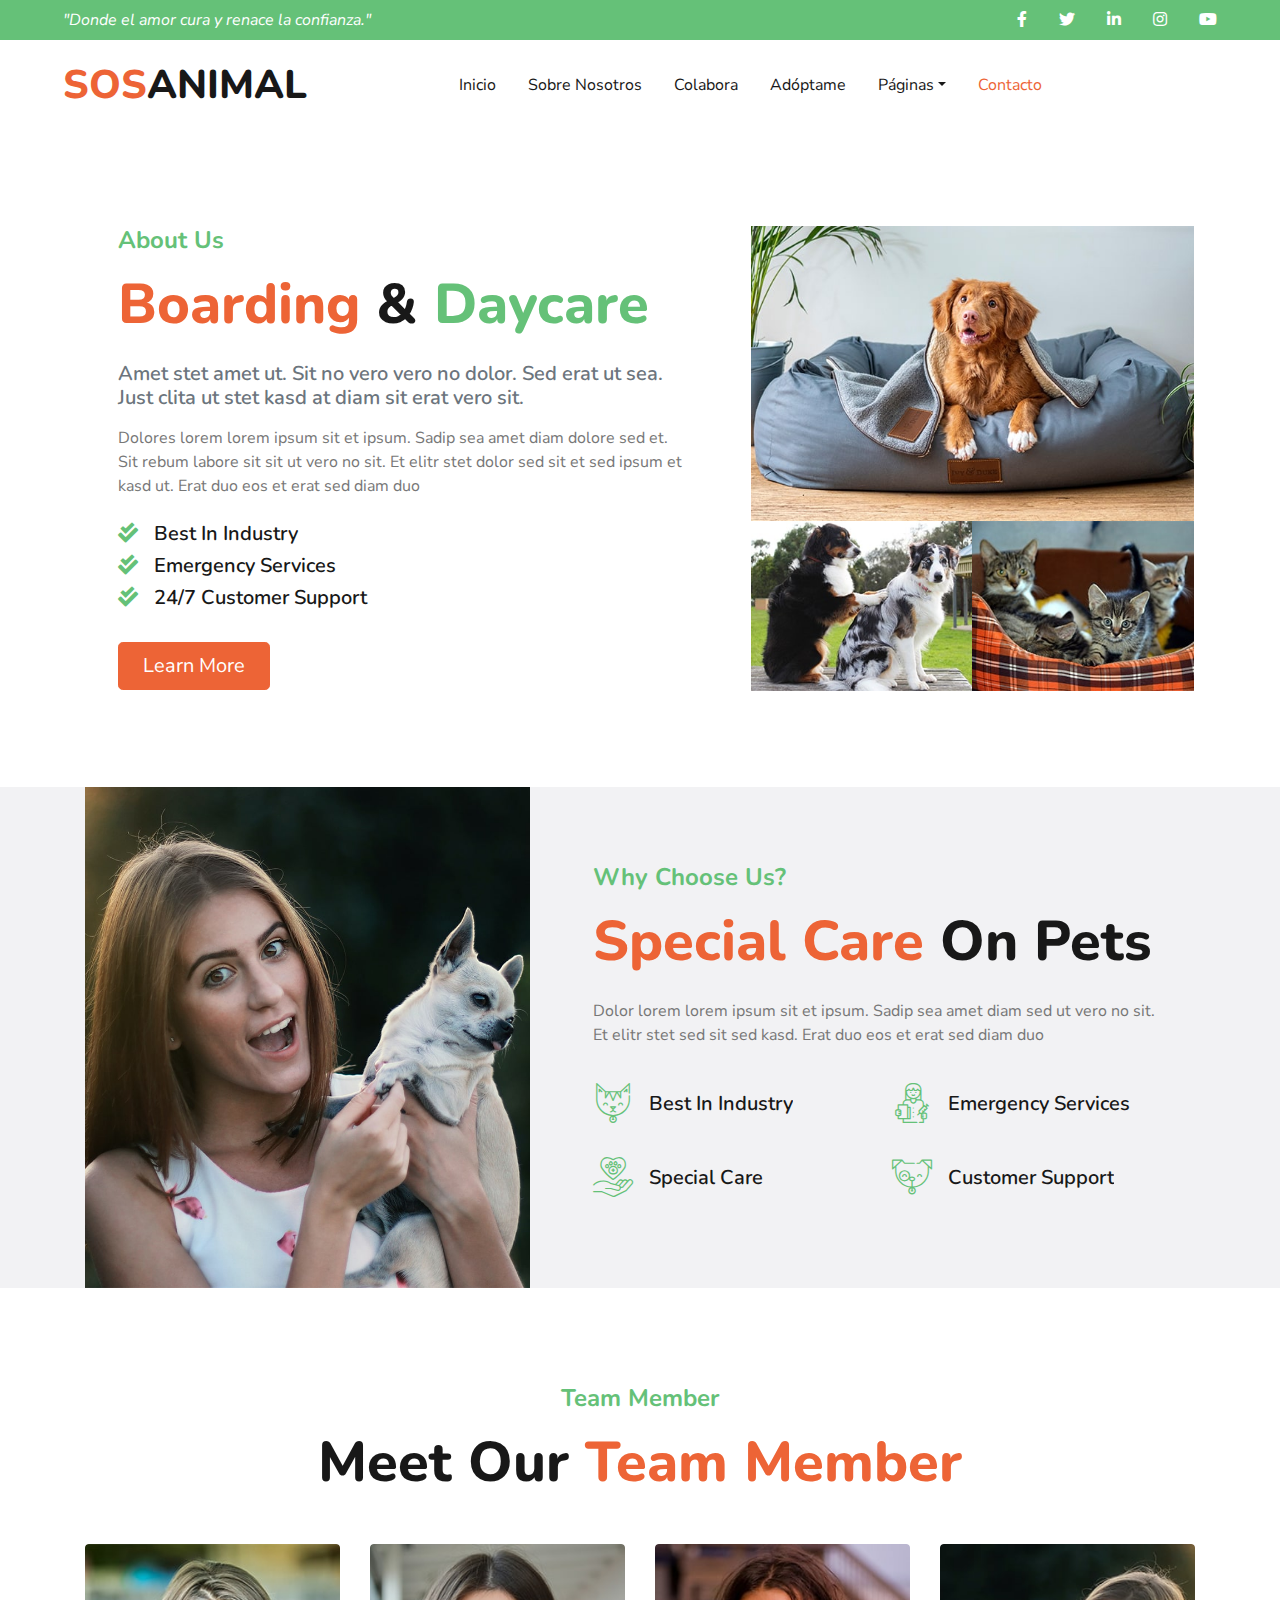
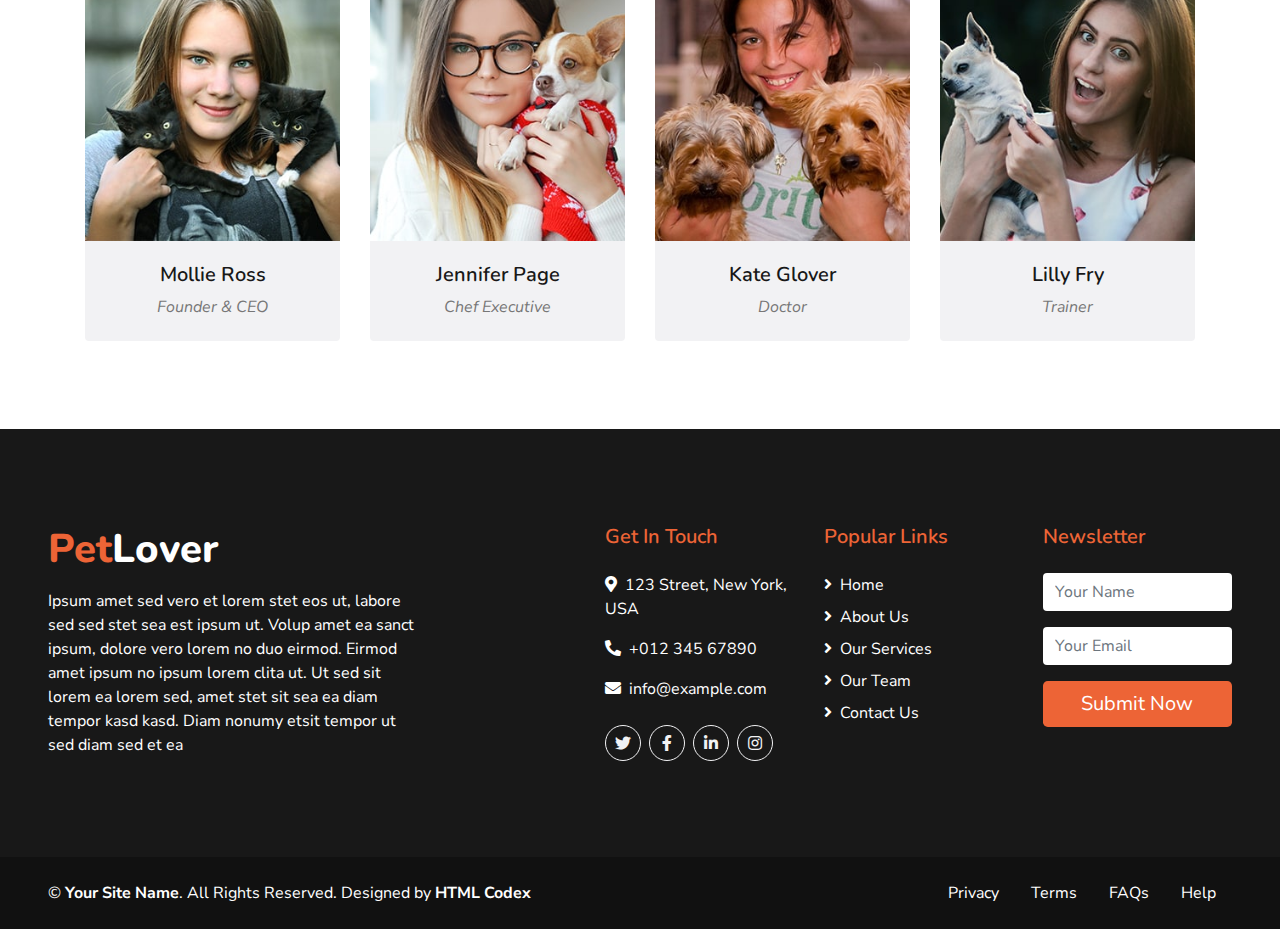
==== commit 487883c8: "Tu mensaje de commit" ====
--- a/about.html
+++ b/about.html
@@ -27,19 +27,17 @@
     <!-- Customized Bootstrap Stylesheet -->
     <link href="css/style.css" rel="stylesheet">
 </head>
-
 <body>
-    <!-- Topbar Start -->
+    <!-- Inicio de la Barra Superior -->
     <div class="container-fluid">
-        <div class="row bg-secondary py-2 px-lg-5">
+        <div class="row bg-secondary text-center py-2 px-lg-5">
             <div class="col-lg-6 text-center text-lg-left mb-2 mb-lg-0">
                 <div class="d-inline-flex align-items-center">
-                    <a class="text-white pr-3" href="">FAQs</a>
-                    <span class="text-white">|</span>
-                    <a class="text-white px-3" href="">Help</a>
-                    <span class="text-white">|</span>
-                    <a class="text-white pl-3" href="">Support</a>
-                </div>
+                    <a class="text-white pr-3" href="">
+                        <em>&quot;Donde el amor cura y renace la confianza.&quot;</em>
+                    </a>
+                </div>
+                
             </div>
             <div class="col-lg-6 text-center text-lg-right">
                 <div class="d-inline-flex align-items-center">
@@ -64,60 +62,47 @@
         <div class="row py-3 px-lg-5">
             <div class="col-lg-4">
                 <a href="" class="navbar-brand d-none d-lg-block">
-                    <h1 class="m-0 display-5 text-capitalize"><span class="text-primary">Pet</span>Lover</h1>
+                    <h1 class="m-0 display-5 text-capitalize"><span class="text-primary">SOS</span>ANIMAL</h1>
                 </a>
             </div>
             <div class="col-lg-8 text-center text-lg-right">
-                <div class="d-inline-flex align-items-center">
-                    <div class="d-inline-flex flex-column text-center pr-3 border-right">
-                        <h6>Opening Hours</h6>
-                        <p class="m-0">8.00AM - 9.00PM</p>
-                    </div>
-                    <div class="d-inline-flex flex-column text-center px-3 border-right">
-                        <h6>Email Us</h6>
-                        <p class="m-0">info@example.com</p>
-                    </div>
-                    <div class="d-inline-flex flex-column text-center pl-3">
-                        <h6>Call Us</h6>
-                        <p class="m-0">+012 345 6789</p>
-                    </div>
-                </div>
-            </div>
-        </div>
-    </div>
-    <!-- Topbar End -->
-
-
-    <!-- Navbar Start -->
+                <div class="collapse navbar-collapse  d-inline-flex align-items-center" id="navbarCollapse">  
+                    <!--  xxxxxxxx -->
+                    
+                        <a href="index.html" class="nav-item nav-link active text-dark ">Inicio</a>
+                        <a href="about.html" class="nav-item nav-link text-dark"> Sobre Nosotros</a>
+                        <a href="service.html" class="nav-item nav-link text-dark">Colabora</a>
+                        <a href="price.html" class="nav-item nav-link text-dark">Adóptame</a>
+                         
+                        <div class="nav-item dropdown">
+                            <a href="#" class="nav-link dropdown-toggle text-dark" data-toggle="dropdown">Páginas</a>
+                            <div class="dropdown-menu rounded-0 m-0">
+                                <a href="blog.html" class="dropdown-item">Blog</a>
+                                <a href="single.html" class="dropdown-item">Detalle del Blog</a>
+                            </div>
+                        </div>
+                        <a href="contact.html" class="nav-item nav-link">Contacto</a>
+
+                </div>
+            </div>
+        </div>
+    </div>
+    <!-- Fin de la Barra Superior -->
+
+
+    <!-- Inicio de la Barra de Navegación -->
     <div class="container-fluid p-0">
         <nav class="navbar navbar-expand-lg bg-dark navbar-dark py-3 py-lg-0 px-lg-5">
             <a href="" class="navbar-brand d-block d-lg-none">
-                <h1 class="m-0 display-5 text-capitalize font-italic text-white"><span class="text-primary">Safety</span>First</h1>
+                <h1 class="m-0 display-5 text-capitalize font-italic text-white"><span  class="text-primary">SOS</span>ANIMAL</h1>
             </a>
             <button type="button" class="navbar-toggler" data-toggle="collapse" data-target="#navbarCollapse">
                 <span class="navbar-toggler-icon"></span>
             </button>
-            <div class="collapse navbar-collapse justify-content-between px-3" id="navbarCollapse">
-                <div class="navbar-nav mr-auto py-0">
-                    <a href="index.html" class="nav-item nav-link">Home</a>
-                    <a href="about.html" class="nav-item nav-link active">About</a>
-                    <a href="service.html" class="nav-item nav-link">Service</a>
-                    <a href="price.html" class="nav-item nav-link">Price</a>
-                    <a href="booking.html" class="nav-item nav-link">Booking</a>
-                    <div class="nav-item dropdown">
-                        <a href="#" class="nav-link dropdown-toggle" data-toggle="dropdown">Pages</a>
-                        <div class="dropdown-menu rounded-0 m-0">
-                            <a href="blog.html" class="dropdown-item">Blog Grid</a>
-                            <a href="single.html" class="dropdown-item">Blog Detail</a>
-                        </div>
-                    </div>
-                    <a href="contact.html" class="nav-item nav-link">Contact</a>
-                </div>
-                <a href="" class="btn btn-lg btn-primary px-3 d-none d-lg-block">Get Quote</a>
-            </div>
+
         </nav>
     </div>
-    <!-- Navbar End -->
+    <!-- Fin de la Barra de Navegación -->
 
 
     <!-- About Start -->
